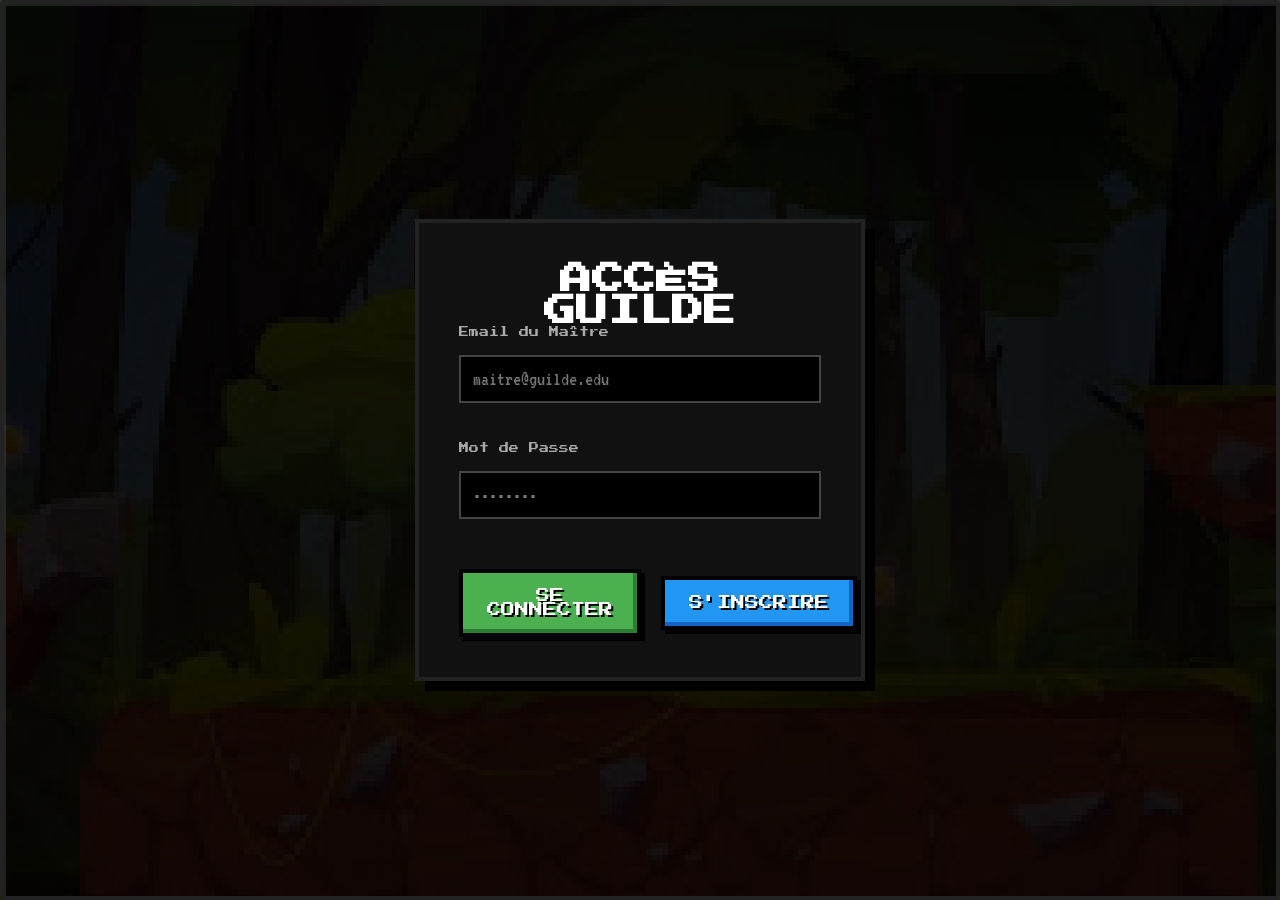
==== dashboard/index.html @ 585d3cc1 "premier commit" ====
<!DOCTYPE html>
<html lang="fr">
<head>
  <meta charset="UTF-8">
  <title>Genius Jump EDU — Guilde du Maître</title>
  <meta name="viewport" content="width=device-width, initial-scale=1.0">
  <link href="https://fonts.googleapis.com/css2?family=Press+Start+2P&family=VT323&display=swap" rel="stylesheet">
  <link rel="stylesheet" href="style.css">
</head>
<body>
  
  <!-- Overlay d'Authentification (Gamifié) -->
  <div id="auth-overlay" class="pixel-panel">
    <div class="auth-box">
      <h1 class="menu-title">ACCÈS<br>GUILDE</h1>
      <div id="login-form" class="editor-form">
        <div class="input-group">
          <label>Email du Maître</label>
          <input type="email" id="auth-email" placeholder="maitre@guilde.edu" required>
        </div>
        <div class="input-group">
          <label>Mot de Passe</label>
          <input type="password" id="auth-password" placeholder="••••••••" required>
        </div>
        <div class="action-row">
          <button id="btn-login" class="arcade-btn">SE CONNECTER</button>
          <button id="btn-show-register" class="arcade-btn blue-btn">S'INSCRIRE</button>
        </div>
      </div>

      <div id="register-form" class="editor-form hidden">
        <div class="input-group">
          <label>Nom du Maître</label>
          <input type="text" id="reg-name" placeholder="Prof. Chen">
        </div>
        <div class="input-group">
          <label>Email</label>
          <input type="email" id="reg-email" placeholder="chen@guilde.edu">
        </div>
        <div class="input-group">
          <label>Mot de Passe</label>
          <input type="password" id="reg-password" placeholder="••••••••">
        </div>
        <div class="action-row">
          <button id="btn-register" class="arcade-btn">CRÉER LE COMPTE</button>
          <button id="btn-show-login" class="arcade-btn grey-btn">RETOUR</button>
        </div>
      </div>
      <div id="auth-feedback" class="feedback-msg"></div>
    </div>
  </div>

  <div id="game-app" class="hidden">
    <!-- Navbar / Guild Banner -->
    <header class="guild-banner">
      <div class="banner-left">
        <img src="../boss1.png" alt="Guild Master" class="avatar-boss">
        <div class="title-container">
          <h1 id="teacher-name">LA GUILDE</h1>
          <span class="subtitle">Maître du Jeu</span>
        </div>
      </div>
      <div class="banner-right">
        <div class="class-selector">
          <label>Classe active :</label>
          <select id="class-select" class="menu-input">
            <option value="">Chargement...</option>
          </select>
          <button id="btn-new-class" class="arcade-btn blue-btn mini-btn">+</button>
        </div>
        <div class="class-scroll">
          <span class="scroll-label">Code d'accès:</span>
          <strong id="nav-class-code" class="scroll-value">-</strong>
        </div>
        <button id="btn-logout" class="arcade-btn grey-btn mini-btn">🚪</button>
      </div>
    </header>

    <main class="quest-board">
      
      <!-- 1. Stats globales -->
      <section class="pixel-panel stats-panel">
        <div style="display:flex; justify-content:space-between; align-items:center; margin-bottom: 24px;">
          <h2 class="panel-title" style="margin:0; border:0;">🏆 Trésor de la Guilde</h2>
          <button id="btn-export" class="arcade-btn mini-btn grey-btn">RAPPORT 📥</button>
        </div>
        <div class="stats-row" id="overview-stats">
          <div class="stat-box">
            <img src="../player.png" alt="Héros" class="stat-icon">
            <div class="stat-value" id="stat-active">0</div>
            <div class="stat-label">Héros Actifs</div>
          </div>
          <div class="stat-box">
            <img src="../coin.png" alt="Pièce" class="stat-icon">
            <div class="stat-value" id="stat-avg">0%</div>
            <div class="stat-label">Victoires</div>
          </div>
          <div class="stat-box">
            <img src="../boss3.png" alt="Boss" class="stat-icon">
            <div class="stat-value" id="stat-sessions">0</div>
            <div class="stat-label">Quêtes Réussies</div>
          </div>
        </div>
      </section>

      <div class="split-layout">
        <!-- 3. Liste des élèves -->
        <section class="pixel-panel students-panel">
          <h2 class="panel-title">📜 Registre des Héros</h2>
          <div class="table-wrapper">
            <table class="rpg-table" id="students-table">
              <thead>
                <tr>
                  <th>Héros</th>
                  <th>Magot (XP)</th>
                  <th>Niveau</th>
                  <th>Précision</th>
                </tr>
              </thead>
              <tbody>
                <!-- Rempli par JS -->
              </tbody>
            </table>
          </div>
        </section>

        <!-- 2. Heatmap des questions -->
        <section class="pixel-panel heatmap-panel">
          <h2 class="panel-title">⚔️ Rapport de Bataille</h2>
          <div class="table-wrapper">
            <table class="rpg-table" id="heatmap-table">
              <thead>
                <tr>
                  <th>Épreuve (Question)</th>
                  <th>Difficulté</th>
                  <th>Taux de Survie</th>
                </tr>
              </thead>
              <tbody>
                <!-- Rempli par JS -->
              </tbody>
            </table>
          </div>
        </section>
      </div>

      <!-- 4. Le Grimoire (Éditeur Dynamique) -->
      <section class="pixel-panel editor-panel">
        <h2 class="panel-title">🪄 Le Grimoire des Épreuves</h2>
        
        <div class="grimoire-tabs">
          <button id="tab-add" class="arcade-btn mini-btn active">FORGER UN SORT</button>
          <button id="tab-list" class="arcade-btn mini-btn blue-btn">BIBLIOTHÈQUE (<span id="q-count">0</span>)</button>
          <button id="tab-import" class="arcade-btn mini-btn grey-btn">IMPORTER CSV</button>
          <button id="tab-ai" class="arcade-btn mini-btn purple-btn">IA MAGIQUE ✨</button>
        </div>

        <!-- Section: IA Magique -->
        <div id="ai-section" class="hidden" style="background: rgba(40,0,80,0.3); padding: 20px; border: 2px solid #a569bd; margin-bottom: 20px;">
          <h3 style="font-size: 14px; margin-bottom: 10px; color: #a569bd;">✨ Alchimie Algorithmique</h3>
          <p style="font-size: 10px; color: #ccc; margin-bottom: 15px;">Collez votre cours ou support, l'IA forgera les épreuves pour vous.</p>
          
          <div class="input-group">
            <label>Support de Cours (Fichier PDF, TXT ou Texte)</label>
            <input type="file" id="ai-file" accept=".pdf,.txt" class="menu-input" style="margin-bottom:10px;">
            <textarea id="ai-context" rows="3" placeholder="...ou collez le texte ici directement"></textarea>
          </div>

          <div class="form-row">
            <div class="input-group">
              <label>Nombre de Questions</label>
              <input type="number" id="ai-num" value="5" min="1" max="10">
            </div>
            <div class="input-group">
              <label>Niveau Bloom Max</label>
              <select id="ai-bloom">
                <option value="knowledge">LVL 1 - Mémorisation</option>
                <option value="comprehension">LVL 2 - Compréhension</option>
                <option value="application">LVL 3 - Application</option>
              </select>
            </div>
          </div>

          <div class="input-group">
            <label>Types de Sortilèges</label>
            <div style="display:flex; gap:15px; font-size:12px; margin-top:5px;">
              <label style="color:#fff;"><input type="checkbox" checked disabled> QCM</label>
              <label style="color:#fff;"><input type="checkbox" id="type-vf"> Vrai/Faux</label>
              <label style="color:#fff;"><input type="checkbox" id="type-open"> Question Ouverte</label>
            </div>
          </div>

          <button id="btn-ai-generate" class="arcade-btn purple-btn" style="width:100%; margin-top:15px;">LANCER L'ALCHIMIE ✨</button>
          <div id="ai-feedback" class="feedback-msg"></div>
        </div>

        <!-- Section: Import CSV -->
        <div id="import-section" class="hidden" style="background: rgba(0,0,0,0.4); padding: 20px; border: 2px dashed #666; margin-bottom: 20px;">
          <h3 style="font-size: 14px; margin-bottom: 10px;">📥 Importer des Parchemins (CSV)</h3>
          <p style="font-size: 10px; color: #aaa; margin-bottom: 15px;">Format: question, réponse_a, réponse_b, réponse_c, réponse_d, correct (A/B/C/D), explication</p>
          <input type="file" id="csv-file" accept=".csv" class="menu-input">
          <button id="btn-do-import" class="arcade-btn mini-btn" style="margin-top: 10px;">LANCER L'IMPORT</button>
          <div id="import-feedback" class="feedback-msg"></div>
        </div>

        <!-- Section: Ajout de Chapitre (Remplace prompt) -->
        <div id="new-world-section" class="form-row hidden" style="background: rgba(0,0,0,0.4); padding: 15px; margin: 15px 0; border: 2px solid #4a235a;">
          <div class="input-group">
            <label>Nom du Chapitre</label>
            <input type="text" id="new-world-name" placeholder="Ex: Contrôle Maths">
          </div>
          <div class="input-group">
            <label>Sujet Spécifique</label>
            <input type="text" id="new-world-topic" placeholder="Ex: Géométrie">
          </div>
          <div class="input-group" style="flex:0.5; align-self: flex-end;">
            <button id="btn-save-world" class="arcade-btn mini-btn">CRÉER</button>
          </div>
        </div>

        <!-- Section: Formulaire de Question -->
        <div id="add-q-container">
          <div class="form-row" style="margin-bottom: 20px;">
            <div class="input-group">
              <label>Chapitre Actif (Sélectionner une quête)</label>
              <select id="q-world" class="menu-input">
                <option value="">Chargement...</option>
              </select>
            </div>
            <div class="input-group" style="flex:0.3; align-self: flex-end;">
              <button id="btn-show-new-world" class="arcade-btn blue-btn mini-btn" title="Nouveau Chapitre">+</button>
            </div>
          </div>

          <form id="add-question-form" class="editor-form">
            <div class="form-row">
              <div class="input-group">
              <label>Type de Sortilège</label>
              <select id="q-type">
                <option value="qcm">QCM (4 choix)</option>
                <option value="vf">Vrai / Faux</option>
              </select>
            </div>
            <div class="input-group">
              <label>Domaine (Sujet)</label>
              <input type="text" id="q-subject" placeholder="ex: Mathématiques">
            </div>
              <div class="input-group">
                <label>Sortilège (Thème)</label>
                <input type="text" id="q-topic" placeholder="Ex: Fractions" required>
              </div>
            </div>
            
            <div class="form-row">
              <div class="input-group">
                <label>Niveau de Pouvoir (Bloom)</label>
                <select id="q-bloom" required>
                  <option value="knowledge">LVL 1 - Mémorisation</option>
                  <option value="comprehension">LVL 2 - Compréhension</option>
                  <option value="application">LVL 3 - Application</option>
                  <option value="analysis">LVL 4 - Analyse</option>
                </select>
              </div>
              <div class="input-group">
                <label>Récompense (XP)</label>
                <input type="number" id="q-xp" value="50" required>
              </div>
            </div>
            
            <div class="input-group">
              <label>L'Énigme du Boss</label>
              <textarea id="q-text" placeholder="Posez l'énigme ici..." rows="2" required></textarea>
            </div>
            
            <div class="answers-grid">
              <input type="text" id="q-ans-a" placeholder="A:" required class="ans-a">
              <input type="text" id="q-ans-b" placeholder="B:" required class="ans-b">
              <input type="text" id="q-ans-c" placeholder="C:" required class="ans-c">
              <input type="text" id="q-ans-d" placeholder="D:" required class="ans-d">
            </div>
            
            <div class="form-row bottom-row">
              <div class="input-group">
                <label>La Vérité</label>
                <select id="q-correct" required>
                  <option value="" disabled selected>Choix...</option>
                  <option value="A">Porte A</option>
                  <option value="B">Porte B</option>
                  <option value="C">Porte C</option>
                  <option value="D">Porte D</option>
                </select>
              </div>
              <div class="input-group flex-2">
                <label>Révélation (Si échec)</label>
                <textarea id="q-exp" placeholder="Explication secrète..." rows="1"></textarea>
              </div>
            </div>
            
            <div class="action-row">
              <button type="submit" class="arcade-btn">FORGER L'ÉPREUVE</button>
              <div id="q-feedback" class="feedback-msg"></div>
            </div>
          </form>
        </div>

        <!-- Section: Liste des Questions (Bibliothèque) -->
        <div id="questions-list-container" class="hidden" style="margin-top:20px;">
          <div class="table-wrapper">
            <table class="rpg-table" id="all-questions-table">
              <thead>
                <tr>
                  <th>Énigme</th>
                  <th>Sujet</th>
                  <th>Bloom</th>
                  <th>Action</th>
                </tr>
              </thead>
              <tbody>
                <!-- Rempli par JS -->
              </tbody>
            </table>
          </div>
        </div>
      </section>

    </main>
  </div>

  <script src="app.js"></script>
</body>
</html>
---- dashboard/style.css ----
:root {
  --bg-game: url('../bg_menu.jpeg');
  --wood-bg: #8B5A2B;
  --wood-dark: #5C3A21;
  --text-main: #FFFFFF;
  --text-gold: #FFD700;
  --btn-green: #4CAF50;
  --btn-green-shadow: #2E7D32;
  --btn-red: #E53935;
  --btn-red-shadow: #B71C1C;
  --panel-border: #222222;
}

* {
  box-sizing: border-box;
  margin: 0;
  padding: 0;
  font-family: 'Press Start 2P', monospace; /* Pixel Art Font */
}

.hidden { display: none !important; }

/* --- AUTH OVERLAY --- */
#auth-overlay {
  position: fixed;
  top:0; left:0; right:0; bottom:0;
  background: rgba(0,0,0,0.9);
  z-index: 9999;
  display: flex;
  align-items: center;
  justify-content: center;
}
.auth-box {
  background: #111;
  border: 4px solid #222;
  box-shadow: 10px 10px 0 #000;
  padding: 40px;
  width: 450px;
  text-align: center;
}
.auth-box .input-group {
  margin-bottom: 20px;
  text-align: left;
}
.auth-box .input-group label {
  display: block;
  font-size: 10px;
  color: #aaa;
  margin-bottom: 8px;
}
.auth-box .input-group input {
  width: 100%;
  background: #000;
  border: 2px solid #444;
  color: #fff;
  padding: 12px;
  font-family: 'VT323', monospace;
  font-size: 20px;
}
.blue-btn { background: #2196F3 !important; box-shadow: inset -4px -4px 0px #1565C0, 4px 4px 0px #000 !important; }
.grey-btn { background: #607D8B !important; box-shadow: inset -4px -4px 0px #455A64, 4px 4px 0px #000 !important; }


body {
  background-image: var(--bg-game);
  background-size: cover;
  background-attachment: fixed;
  background-position: center;
  color: var(--text-main);
  min-height: 100vh;
  padding: 20px;
  image-rendering: pixelated; /* Crisp look */
}

/* App Container */
#game-app {
  max-width: 1200px;
  margin: 0 auto;
}

/* Guild Banner (Header) */
.guild-banner {
  display: flex;
  justify-content: space-between;
  align-items: center;
  background: var(--wood-bg);
  border: 4px solid var(--wood-dark);
  box-shadow: 
    inset -4px -4px 0px rgba(0,0,0,0.4),
    inset 4px 4px 0px rgba(255,255,255,0.2),
    0 8px 0px rgba(0,0,0,0.5);
  padding: 20px;
  margin-bottom: 40px;
  border-radius: 8px;
}

.class-selector {
  display: flex;
  align-items: center;
  gap: 10px;
  margin-right: 20px;
}
.class-selector label { font-size: 10px; color: #FFF; }
.class-selector select {
  font-family: 'VT323', monospace;
  font-size: 16px;
  padding: 5px;
  background: #000;
  color: #FFF;
  border: 2px solid #555;
}
.mini-btn {
  padding: 8px 12px !important;
  font-size: 12px !important;
}


.banner-left {
  display: flex;
  align-items: center;
  gap: 20px;
}

.avatar-boss {
  width: 64px;
  height: 64px;
  image-rendering: pixelated;
  filter: drop-shadow(0 4px 0px rgba(0,0,0,0.5));
}

.title-container h1 {
  font-size: 24px;
  color: var(--text-gold);
  text-shadow: 3px 3px 0 #000;
  margin-bottom: 8px;
}

.subtitle {
  font-size: 12px;
  color: #CCC;
}

.class-scroll {
  background: #FFF8DC;
  color: #000;
  padding: 15px;
  border: 3px solid #000;
  box-shadow: 4px 4px 0 rgba(0,0,0,0.5);
  display: flex;
  flex-direction: column;
  align-items: center;
  gap: 8px;
}

.scroll-label { font-size: 10px; }
.scroll-value { font-size: 16px; color: #B22222; }

/* Main Board Layout */
.quest-board {
  display: flex;
  flex-direction: column;
  gap: 30px;
}

.split-layout {
  display: grid;
  grid-template-columns: 1fr 1fr;
  gap: 30px;
}

/* Pixel Panels */
.pixel-panel {
  background: rgba(20, 20, 20, 0.9);
  border: 4px solid var(--panel-border);
  box-shadow: 
    inset 2px 2px 0px rgba(255,255,255,0.1),
    6px 6px 0px rgba(0,0,0,0.6);
  padding: 24px;
  border-radius: 4px;
}

.panel-title {
  font-size: 16px;
  color: var(--text-gold);
  text-shadow: 2px 2px 0 #000;
  margin-bottom: 24px;
  text-align: center;
  border-bottom: 2px dashed #555;
  padding-bottom: 15px;
}

/* Stats Row */
.stats-row {
  display: flex;
  justify-content: space-around;
  gap: 20px;
}

.stat-box {
  flex: 1;
  background: #2a2a2a;
  border: 3px solid #000;
  padding: 20px;
  text-align: center;
  position: relative;
}

.stat-icon {
  width: 48px;
  height: 48px;
  position: absolute;
  top: -24px;
  left: 50%;
  transform: translateX(-50%);
  image-rendering: pixelated;
  filter: drop-shadow(2px 2px 0 #000);
}

.stat-value {
  font-size: 24px;
  color: #FFF;
  margin-top: 15px;
  margin-bottom: 10px;
  text-shadow: 2px 2px 0 #000;
}

.stat-label {
  font-size: 10px;
  color: #AAA;
}

/* RPG Tables */
.table-wrapper {
  overflow-x: auto;
}

.rpg-table {
  width: 100%;
  border-collapse: collapse;
}

.rpg-table th {
  text-align: left;
  padding: 12px;
  font-size: 10px;
  color: var(--text-gold);
  border-bottom: 2px solid #555;
}

.rpg-table td {
  padding: 16px 12px;
  font-size: 12px;
  border-bottom: 2px dashed #333;
}

.rpg-table tbody tr:hover td {
  background: rgba(255,255,255,0.05);
}

/* Badges */
.badge {
  padding: 6px 10px;
  font-size: 10px;
  border: 2px solid #000;
  color: #fff;
  text-shadow: 1px 1px 0 #000;
}
.badge-success { background: var(--btn-green); }
.badge-warning { background: #D4AF37; }
.badge-danger  { background: var(--btn-red); }

/* The Grimoire (Editor) */
.editor-panel {
  background: #1a1525; /* Dark purple magic vibe */
  border-color: #4a235a;
}

.grimoire-tabs {
  display: flex;
  gap: 10px;
  margin-bottom: 25px;
  border-bottom: 2px solid #4a235a;
  padding-bottom: 10px;
}

.grimoire-tabs .active {
  background: #FFF !important;
  color: #000 !important;
  box-shadow: inset -4px -4px 0px #AAA, 4px 4px 0px #000 !important;
}


.editor-form {
  display: flex;
  flex-direction: column;
  gap: 20px;
}

.form-row {
  display: flex;
  gap: 20px;
}

.input-group {
  flex: 1;
  display: flex;
  flex-direction: column;
  gap: 10px;
}
.flex-2 { flex: 2; }

label {
  font-size: 10px;
  color: #c39bd3;
}

input, select, textarea {
  background: #000;
  border: 2px solid #6c3483;
  color: #fff;
  padding: 12px;
  font-family: 'VT323', monospace; /* Easier to read for inputs */
  font-size: 20px;
  outline: none;
}

input:focus, select:focus, textarea:focus {
  border-color: #a569bd;
  background: #110e18;
}

.answers-grid {
  display: grid;
  grid-template-columns: 1fr 1fr;
  gap: 15px;
  background: rgba(0,0,0,0.3);
  padding: 15px;
  border: 2px dashed #6c3483;
}

.ans-a { border-left: 4px solid #e74c3c; }
.ans-b { border-left: 4px solid #2ecc71; }
.ans-c { border-left: 4px solid #3498db; }
.ans-d { border-left: 4px solid #f1c40f; }

.action-row {
  display: flex;
  align-items: center;
  gap: 20px;
  margin-top: 10px;
}

.arcade-btn {
  background: var(--btn-green);
  color: white;
  border: 4px solid #000;
  box-shadow: inset -4px -4px 0px var(--btn-green-shadow), 4px 4px 0px #000;
  padding: 16px 24px;
  font-size: 14px;
  cursor: pointer;
  text-shadow: 2px 2px 0 #000;
}

.arcade-btn:active {
  box-shadow: inset 4px 4px 0px var(--btn-green-shadow), 0px 0px 0px #000;
  transform: translate(4px, 4px);
}

.feedback-msg { font-size: 12px; }
.feedback-success { color: #2ecc71; }
.feedback-error { color: #e74c3c; }

@media(max-width: 900px) {
  .split-layout, .form-row { grid-template-columns: 1fr; flex-direction: column; }
  .stats-row { flex-direction: column; gap: 40px; margin-top: 20px;}
}
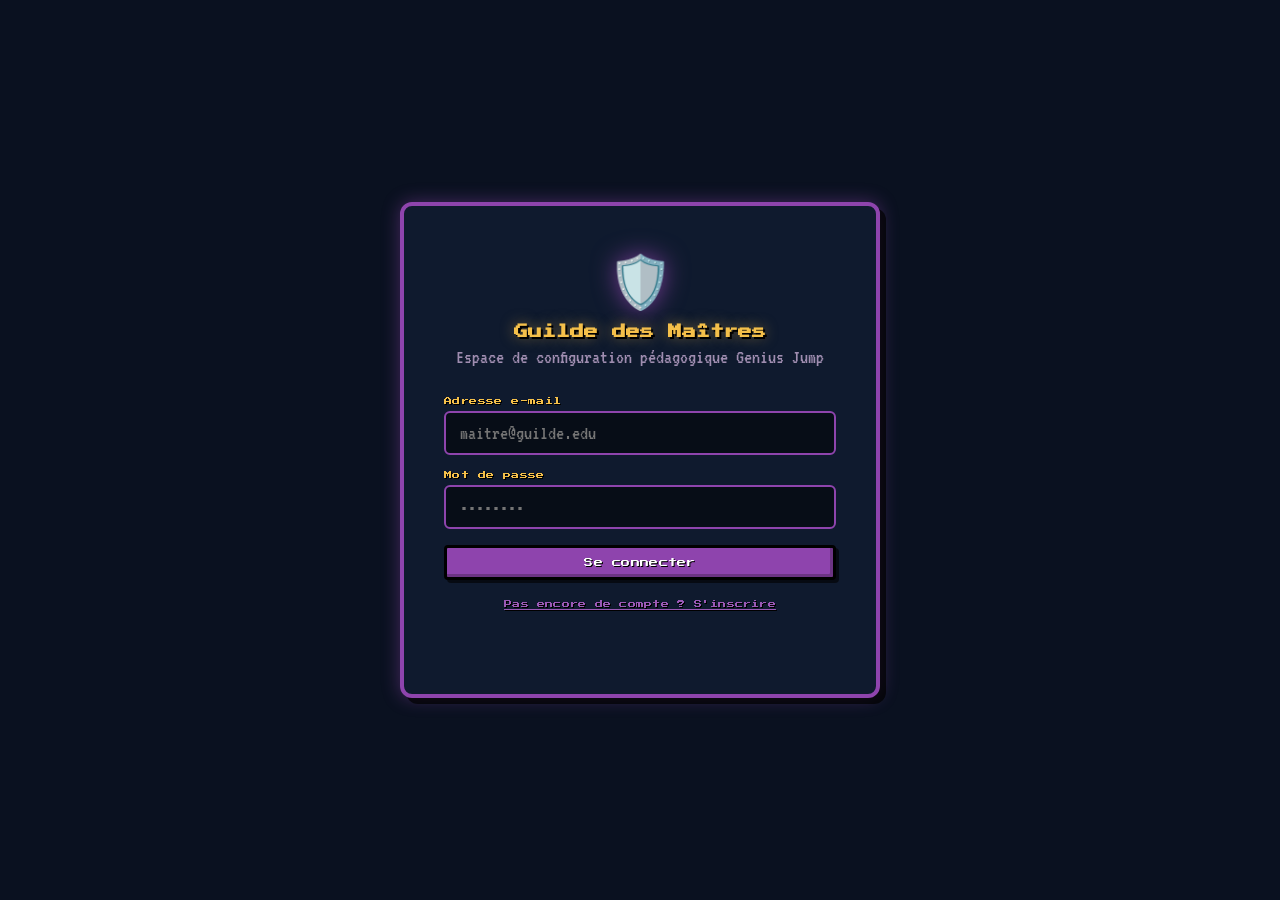
==== commit 2a5e26d8: "mise a jour section enseignant" ====
--- a/dashboard/index.html
+++ b/dashboard/index.html
@@ -2,324 +2,608 @@
 <html lang="fr">
 <head>
   <meta charset="UTF-8">
-  <title>Genius Jump EDU — Guilde du Maître</title>
+  <title>Genius Jump EDU — Espace Enseignant</title>
   <meta name="viewport" content="width=device-width, initial-scale=1.0">
-  <link href="https://fonts.googleapis.com/css2?family=Press+Start+2P&family=VT323&display=swap" rel="stylesheet">
+  <!-- Modern clean typography -->
+  <link rel="preconnect" href="https://fonts.googleapis.com">
+  <link rel="preconnect" href="https://fonts.gstatic.com" crossorigin>
+  <link href="https://fonts.googleapis.com/css2?family=Outfit:wght@300;400;500;600;700;800&family=Plus+Jakarta+Sans:wght@300;400;500;600;700;800&display=swap" rel="stylesheet">
   <link rel="stylesheet" href="style.css">
 </head>
 <body>
-  
-  <!-- Overlay d'Authentification (Gamifié) -->
-  <div id="auth-overlay" class="pixel-panel">
-    <div class="auth-box">
-      <h1 class="menu-title">ACCÈS<br>GUILDE</h1>
-      <div id="login-form" class="editor-form">
-        <div class="input-group">
-          <label>Email du Maître</label>
-          <input type="email" id="auth-email" placeholder="maitre@guilde.edu" required>
-        </div>
-        <div class="input-group">
-          <label>Mot de Passe</label>
-          <input type="password" id="auth-password" placeholder="••••••••" required>
-        </div>
-        <div class="action-row">
-          <button id="btn-login" class="arcade-btn">SE CONNECTER</button>
-          <button id="btn-show-register" class="arcade-btn blue-btn">S'INSCRIRE</button>
-        </div>
+
+  <!-- Connexion Overlay -->
+  <div id="auth-overlay" class="auth-overlay">
+    <div class="auth-card">
+      <div class="auth-header">
+        <div class="auth-logo">🛡️</div>
+        <h2>Guilde des Maîtres</h2>
+        <p>Espace de configuration pédagogique Genius Jump</p>
       </div>
 
-      <div id="register-form" class="editor-form hidden">
-        <div class="input-group">
-          <label>Nom du Maître</label>
-          <input type="text" id="reg-name" placeholder="Prof. Chen">
-        </div>
-        <div class="input-group">
-          <label>Email</label>
-          <input type="email" id="reg-email" placeholder="chen@guilde.edu">
-        </div>
-        <div class="input-group">
-          <label>Mot de Passe</label>
-          <input type="password" id="reg-password" placeholder="••••••••">
-        </div>
-        <div class="action-row">
-          <button id="btn-register" class="arcade-btn">CRÉER LE COMPTE</button>
-          <button id="btn-show-login" class="arcade-btn grey-btn">RETOUR</button>
+      <!-- Login Form -->
+      <div id="login-form" class="auth-form-container">
+        <div class="form-group">
+          <label for="auth-email">Adresse e-mail</label>
+          <input type="email" id="auth-email" placeholder="maitre@guilde.edu" required autocomplete="email">
+        </div>
+        <div class="form-group">
+          <label for="auth-password">Mot de passe</label>
+          <input type="password" id="auth-password" placeholder="••••••••" required autocomplete="current-password">
+        </div>
+        <div class="auth-actions">
+          <button id="btn-login" class="btn btn-primary btn-block">Se connecter</button>
+          <button id="btn-show-register" class="btn btn-link btn-block">Pas encore de compte ? S'inscrire</button>
         </div>
       </div>
-      <div id="auth-feedback" class="feedback-msg"></div>
+
+      <!-- Register Form -->
+      <div id="register-form" class="auth-form-container hidden">
+        <div class="form-group">
+          <label for="reg-name">Nom complet</label>
+          <input type="text" id="reg-name" placeholder="Prof. Alexandre" required autocomplete="name">
+        </div>
+        <div class="form-group">
+          <label for="reg-email">Adresse e-mail</label>
+          <input type="email" id="reg-email" placeholder="alexandre@guilde.edu" required autocomplete="email">
+        </div>
+        <div class="form-group">
+          <label for="reg-password">Mot de passe</label>
+          <input type="password" id="reg-password" placeholder="••••••••" required autocomplete="new-password">
+        </div>
+        <div class="auth-actions">
+          <button id="btn-register" class="btn btn-success btn-block">Créer un compte</button>
+          <button id="btn-show-login" class="btn btn-link btn-block">Déjà inscrit ? Connexion</button>
+        </div>
+      </div>
+
+      <div id="auth-feedback" class="auth-feedback"></div>
     </div>
   </div>
 
-  <div id="game-app" class="hidden">
-    <!-- Navbar / Guild Banner -->
-    <header class="guild-banner">
-      <div class="banner-left">
-        <img src="../boss1.png" alt="Guild Master" class="avatar-boss">
-        <div class="title-container">
-          <h1 id="teacher-name">LA GUILDE</h1>
-          <span class="subtitle">Maître du Jeu</span>
+  <!-- Main Application Layout -->
+  <div id="game-app" class="dashboard-container hidden">
+    
+    <!-- Sidebar gauche (Style Moodle / CodeCombat) -->
+    <aside class="sidebar">
+      <div class="sidebar-brand">
+        <span class="brand-icon">🎮</span>
+        <div class="brand-details">
+          <h3>Genius Jump</h3>
+          <span>Portail Enseignant</span>
         </div>
       </div>
-      <div class="banner-right">
-        <div class="class-selector">
-          <label>Classe active :</label>
-          <select id="class-select" class="menu-input">
-            <option value="">Chargement...</option>
-          </select>
-          <button id="btn-new-class" class="arcade-btn blue-btn mini-btn">+</button>
-        </div>
-        <div class="class-scroll">
-          <span class="scroll-label">Code d'accès:</span>
-          <strong id="nav-class-code" class="scroll-value">-</strong>
-        </div>
-        <button id="btn-logout" class="arcade-btn grey-btn mini-btn">🚪</button>
+
+      <nav class="sidebar-menu">
+        <a href="#" class="menu-item active" data-tab="dashboard">
+          <span class="menu-icon">📊</span>
+          <span>Tableau de Bord</span>
+        </a>
+        <a href="#" class="menu-item" data-tab="classes">
+          <span class="menu-icon">🏫</span>
+          <span>Classes & Clés</span>
+        </a>
+        <a href="#" class="menu-item" data-tab="evaluations">
+          <span class="menu-icon">🎯</span>
+          <span>Évaluations & Leçons</span>
+        </a>
+        <a href="#" class="menu-item" data-tab="questions">
+          <span class="menu-icon">📚</span>
+          <span>Banque de Questions</span>
+        </a>
+        <a href="#" class="menu-item" data-tab="results">
+          <span class="menu-icon">📜</span>
+          <span>Registre des Héros</span>
+        </a>
+      </nav>
+
+      <div class="sidebar-user">
+        <img src="../boss1.png" alt="Avatar Enseignant" class="user-avatar">
+        <div class="user-info">
+          <strong id="teacher-name">Professeur</strong>
+          <span>Maître du Jeu</span>
+        </div>
+        <button id="btn-logout" class="btn-logout" title="Déconnexion">🚪</button>
       </div>
-    </header>
-
-    <main class="quest-board">
+    </aside>
+
+    <!-- Main Content Area -->
+    <main class="content-area">
       
-      <!-- 1. Stats globales -->
-      <section class="pixel-panel stats-panel">
-        <div style="display:flex; justify-content:space-between; align-items:center; margin-bottom: 24px;">
-          <h2 class="panel-title" style="margin:0; border:0;">🏆 Trésor de la Guilde</h2>
-          <button id="btn-export" class="arcade-btn mini-btn grey-btn">RAPPORT 📥</button>
-        </div>
-        <div class="stats-row" id="overview-stats">
-          <div class="stat-box">
-            <img src="../player.png" alt="Héros" class="stat-icon">
-            <div class="stat-value" id="stat-active">0</div>
-            <div class="stat-label">Héros Actifs</div>
-          </div>
-          <div class="stat-box">
-            <img src="../coin.png" alt="Pièce" class="stat-icon">
-            <div class="stat-value" id="stat-avg">0%</div>
-            <div class="stat-label">Victoires</div>
-          </div>
-          <div class="stat-box">
-            <img src="../boss3.png" alt="Boss" class="stat-icon">
-            <div class="stat-value" id="stat-sessions">0</div>
-            <div class="stat-label">Quêtes Réussies</div>
+      <!-- Top Header Navigation -->
+      <header class="content-header">
+        <div class="header-left">
+          <h2 id="current-tab-title">Tableau de Bord</h2>
+          <p id="current-tab-desc">Statistiques globales et activité récente de vos élèves.</p>
+        </div>
+        <div class="header-right">
+          <div class="class-picker-wrapper">
+            <label for="class-select">Classe Active :</label>
+            <select id="class-select" class="form-select">
+              <option value="">Chargement...</option>
+            </select>
+          </div>
+          <div class="class-code-badge">
+            <span>Clé d'accès élève :</span>
+            <strong id="nav-class-code">-</strong>
+          </div>
+        </div>
+      </header>
+
+      <!-- Panel: Tableau de Bord -->
+      <section id="panel-dashboard" class="tab-panel">
+        <div class="stats-grid">
+          <div class="stat-card">
+            <div class="stat-icon bg-blue">👥</div>
+            <div class="stat-details">
+              <h4 id="stat-active">0</h4>
+              <p>Héros Actifs</p>
+            </div>
+          </div>
+          <div class="stat-card">
+            <div class="stat-icon bg-green">🏆</div>
+            <div class="stat-details">
+              <h4 id="stat-avg">0%</h4>
+              <p>Taux de Survie Moyen</p>
+            </div>
+          </div>
+          <div class="stat-card">
+            <div class="stat-icon bg-purple">⚡</div>
+            <div class="stat-details">
+              <h4 id="stat-sessions">0</h4>
+              <p>Quêtes Réalisées</p>
+            </div>
+          </div>
+        </div>
+
+        <div class="dashboard-row">
+          <!-- Leaderboard -->
+          <div class="card flex-1">
+            <div class="card-header">
+              <h3>📜 Registre d'Honneur (XP des Héros)</h3>
+            </div>
+            <div class="card-body scrollable">
+              <table class="data-table">
+                <thead>
+                  <tr>
+                    <th>Héros</th>
+                    <th>Niveau</th>
+                    <th>XP Gagnés</th>
+                    <th>Statut</th>
+                  </tr>
+                </thead>
+                <tbody id="dashboard-students-body">
+                  <tr><td colspan="4" class="text-center">Aucun élève connecté.</td></tr>
+                </tbody>
+              </table>
+            </div>
+          </div>
+
+          <!-- Heatmap -->
+          <div class="card flex-1">
+            <div class="card-header">
+              <h3>⚔️ Rapport de Bataille (Questions Difficiles)</h3>
+            </div>
+            <div class="card-body scrollable">
+              <table class="data-table">
+                <thead>
+                  <tr>
+                    <th>Épreuve (Question)</th>
+                    <th>Difficulté</th>
+                    <th>Taux de Réussite</th>
+                  </tr>
+                </thead>
+                <tbody id="dashboard-heatmap-body">
+                  <tr><td colspan="3" class="text-center">Aucune épreuve tentée.</td></tr>
+                </tbody>
+              </table>
+            </div>
           </div>
         </div>
       </section>
 
-      <div class="split-layout">
-        <!-- 3. Liste des élèves -->
-        <section class="pixel-panel students-panel">
-          <h2 class="panel-title">📜 Registre des Héros</h2>
-          <div class="table-wrapper">
-            <table class="rpg-table" id="students-table">
+      <!-- Panel: Classes & Clés -->
+      <section id="panel-classes" class="tab-panel hidden">
+        <div class="toolbar">
+          <button id="btn-create-class-modal" class="btn btn-primary">➕ Créer une Nouvelle Classe</button>
+        </div>
+
+        <div class="card">
+          <div class="card-header">
+            <h3>🏫 Vos Classes Actives</h3>
+          </div>
+          <div class="card-body">
+            <table class="data-table">
               <thead>
                 <tr>
-                  <th>Héros</th>
-                  <th>Magot (XP)</th>
+                  <th>Nom de la Classe</th>
+                  <th>Matière</th>
                   <th>Niveau</th>
-                  <th>Précision</th>
+                  <th>Clé d'Accès Élève (Code)</th>
+                  <th>Actions</th>
                 </tr>
               </thead>
-              <tbody>
+              <tbody id="classes-list-body">
+                <!-- Chargé dynamiquement -->
+              </tbody>
+            </table>
+          </div>
+        </div>
+
+        <!-- Class Modal -->
+        <div id="class-modal" class="modal hidden">
+          <div class="modal-content">
+            <h2 id="class-modal-title">Créer une Classe</h2>
+            <form id="class-form">
+              <input type="hidden" id="modal-class-id">
+              <div class="form-group">
+                <label for="class-name-input">Nom de la classe (ex: CM2-A)</label>
+                <input type="text" id="class-name-input" placeholder="CM2-A" required>
+              </div>
+              <div class="form-group">
+                <label for="class-subject-input">Matière Principale</label>
+                <input type="text" id="class-subject-input" placeholder="Mathématiques" value="Mathématiques">
+              </div>
+              <div class="form-group">
+                <label for="class-grade-input">Niveau Scolaire</label>
+                <input type="text" id="class-grade-input" placeholder="CM2" value="CM2">
+              </div>
+              <div class="form-group">
+                <label for="class-code-input">Clé d'accès élève personnalisée (Optionnel - 8 caractères max)</label>
+                <input type="text" id="class-code-input" placeholder="Laisser vide pour auto-générer" maxlength="8">
+                <span class="input-help">La clé d'accès permettra aux élèves de s'inscrire ou de se connecter.</span>
+              </div>
+              <div class="modal-buttons">
+                <button type="button" id="btn-close-class-modal" class="btn btn-secondary">Annuler</button>
+                <button type="submit" class="btn btn-success">Enregistrer</button>
+              </div>
+            </form>
+          </div>
+        </div>
+      </section>
+
+      <!-- Panel: Évaluations & Leçons -->
+      <section id="panel-evaluations" class="tab-panel hidden">
+        <div class="alert-info">
+          <strong>Mode Leçon vs Mode Évaluation :</strong> Les chapitres configurés comme <strong>Évaluation</strong> imposent un temps limité aux élèves, n'autorisent qu'un seul essai par question et sont punitifs en vies. Les <strong>Leçons</strong> guident l'élève avec des explications. (Remarque : Le mode complet d'évaluation est implémenté, les leçons seront finalisées ultérieurement).
+        </div>
+
+        <div class="toolbar">
+          <button id="btn-create-world-modal" class="btn btn-primary">➕ Créer une Évaluation / Leçon</button>
+        </div>
+
+        <div class="card">
+          <div class="card-header">
+            <h3>🎯 Chapitres et Évaluations de la Classe</h3>
+          </div>
+          <div class="card-body">
+            <table class="data-table">
+              <thead>
+                <tr>
+                  <th>Nom du Chapitre</th>
+                  <th>Thème / Sujet Spécifique</th>
+                  <th>Mode de Jeu</th>
+                  <th>Index de Monde</th>
+                  <th>Actions</th>
+                </tr>
+              </thead>
+              <tbody id="worlds-list-body">
+                <!-- Chargé dynamiquement -->
+              </tbody>
+            </table>
+          </div>
+        </div>
+
+        <!-- World Modal -->
+        <div id="world-modal" class="modal hidden">
+          <div class="modal-content">
+            <h2 id="world-modal-title">Créer un Chapitre</h2>
+            <form id="world-form">
+              <input type="hidden" id="modal-world-id">
+              <div class="form-group">
+                <label for="world-name-input">Nom du Chapitre (ex: Contrôle de Fin de Trimestre)</label>
+                <input type="text" id="world-name-input" placeholder="Contrôle Géométrie" required>
+              </div>
+              <div class="form-group">
+                <label for="world-topic-input">Thème Spécifique (ex: Polygones)</label>
+                <input type="text" id="world-topic-input" placeholder="Fractions" required>
+              </div>
+              <div class="form-group">
+                <label for="world-subject-input">Matière</label>
+                <input type="text" id="world-subject-input" value="Mathématiques">
+              </div>
+              <div class="form-group">
+                <label for="world-mode-input">Mode de Jeu Associé</label>
+                <select id="world-mode-input" class="form-select">
+                  <option value="eval" selected>🔥 Évaluation (Temps limité, 1 essai)</option>
+                  <option value="lesson">📘 Leçon (Apprentissage guidé - Prochainement)</option>
+                </select>
+              </div>
+              <div class="modal-buttons">
+                <button type="button" id="btn-close-world-modal" class="btn btn-secondary">Annuler</button>
+                <button type="submit" class="btn btn-success">Créer le chapitre</button>
+              </div>
+            </form>
+          </div>
+        </div>
+      </section>
+
+      <!-- Panel: Banque de Questions -->
+      <section id="panel-questions" class="tab-panel hidden">
+        <div class="questions-layout">
+          <!-- Colonne gauche: Sélections et Ajout -->
+          <div class="col-form">
+            <div class="card">
+              <div class="card-header">
+                <h3>🪄 Forger une Question d'Évaluation</h3>
+              </div>
+              <div class="card-body">
+                
+                <form id="question-form">
+                  <input type="hidden" id="modal-question-id">
+                  
+                  <div class="form-group">
+                    <label for="q-world">Chapitre / Évaluation d'affectation</label>
+                    <select id="q-world" class="form-select" required>
+                      <!-- Chargé dynamiquement -->
+                    </select>
+                  </div>
+
+                  <div class="form-row">
+                    <div class="form-group flex-1">
+                      <label for="q-type">Type de question (sans exception)</label>
+                      <select id="q-type" class="form-select" required>
+                        <option value="qcm" selected>QCM (Choix multiples)</option>
+                        <option value="tf">Vrai ou Faux</option>
+                        <option value="short_answer">Réponse courte</option>
+                        <option value="dragdrop_text">Glisser-déposer sur texte</option>
+                        <option value="dragdrop_image">Glisser-déposer sur image</option>
+                        <option value="matching">Appariement (Associer deux listes)</option>
+                        <option value="missing_words">Réponses manquantes (Dropdowns)</option>
+                      </select>
+                    </div>
+                  </div>
+
+                  <div class="form-row">
+                    <div class="form-group flex-1">
+                      <label for="q-subject">Matière</label>
+                      <input type="text" id="q-subject" value="Mathématiques" required>
+                    </div>
+                    <div class="form-group flex-1">
+                      <label for="q-topic">Thème (Sous-sujet)</label>
+                      <input type="text" id="q-topic" placeholder="ex: Addition" required>
+                    </div>
+                  </div>
+
+                  <div class="form-row">
+                    <div class="form-group flex-1">
+                      <label for="q-bloom">Niveau cognitif (Bloom)</label>
+                      <select id="q-bloom" class="form-select">
+                        <option value="knowledge">LVL 1 - Mémorisation</option>
+                        <option value="comprehension">LVL 2 - Compréhension</option>
+                        <option value="application">LVL 3 - Application</option>
+                        <option value="analysis">LVL 4 - Analyse</option>
+                      </select>
+                    </div>
+                    <div class="form-group flex-1">
+                      <label for="q-xp">Récompense (XP)</label>
+                      <input type="number" id="q-xp" value="50" min="10" max="500">
+                    </div>
+                    <div class="form-group flex-1">
+                      <label for="q-timer">Temps Limite (sec)</label>
+                      <input type="number" id="q-timer" value="15" min="5" max="300">
+                    </div>
+                  </div>
+
+                  <div class="form-group">
+                    <label for="q-text">L'Énoncé de la question</label>
+                    <textarea id="q-text" rows="3" placeholder="Écrivez votre question ici..." required></textarea>
+                    <div id="q-text-help" class="input-help hidden"></div>
+                  </div>
+
+                  <!-- Type-specific Configuration Fields (Containers updated in JS) -->
+                  <div id="type-specific-container" class="type-container">
+                    
+                    <!-- QCM Fields -->
+                    <div id="fields-qcm" class="q-type-fields">
+                      <div class="answers-grid">
+                        <div class="form-group">
+                          <label for="q-ans-a">Option A</label>
+                          <input type="text" id="q-ans-a" class="border-red" placeholder="Première réponse">
+                        </div>
+                        <div class="form-group">
+                          <label for="q-ans-b">Option B</label>
+                          <input type="text" id="q-ans-b" class="border-green" placeholder="Deuxième réponse">
+                        </div>
+                        <div class="form-group">
+                          <label for="q-ans-c">Option C</label>
+                          <input type="text" id="q-ans-c" class="border-blue" placeholder="Troisième réponse">
+                        </div>
+                        <div class="form-group">
+                          <label for="q-ans-d">Option D</label>
+                          <input type="text" id="q-ans-d" class="border-yellow" placeholder="Quatrième réponse">
+                        </div>
+                      </div>
+                      <div class="form-group">
+                        <label for="q-correct-qcm">Bonne réponse</label>
+                        <select id="q-correct-qcm" class="form-select">
+                          <option value="A">Porte A</option>
+                          <option value="B">Porte B</option>
+                          <option value="C">Porte C</option>
+                          <option value="D">Porte D</option>
+                        </select>
+                      </div>
+                    </div>
+
+                    <!-- Vrai/Faux Fields -->
+                    <div id="fields-tf" class="q-type-fields hidden">
+                      <div class="form-group">
+                        <label for="q-correct-tf">Réponse Correcte</label>
+                        <select id="q-correct-tf" class="form-select">
+                          <option value="VRAI">VRAI</option>
+                          <option value="FAUX">FAUX</option>
+                        </select>
+                      </div>
+                    </div>
+
+                    <!-- Réponse Courte Fields -->
+                    <div id="fields-short_answer" class="q-type-fields hidden">
+                      <div class="form-group">
+                        <label for="q-correct-short">Réponse attendue (exacte ou mots clés)</label>
+                        <input type="text" id="q-correct-short" placeholder="Entrez la réponse textuelle correcte">
+                        <span class="input-help">L'élève devra saisir exactement cette réponse (non sensible à la casse).</span>
+                      </div>
+                    </div>
+
+                    <!-- Glisser-Déposer sur Texte Fields -->
+                    <div id="fields-dragdrop_text" class="q-type-fields hidden">
+                      <div class="form-group">
+                        <label for="q-ddt-choices">Mots à faire glisser (Séparés par des virgules)</label>
+                        <input type="text" id="q-ddt-choices" placeholder="ex: Paris, Rabat, Alger, Londres">
+                      </div>
+                      <div class="form-group">
+                        <label for="q-ddt-correct">Mots corrects pour chaque slot dans l'ordre (Séparés par des virgules)</label>
+                        <input type="text" id="q-ddt-correct" placeholder="ex: Paris, Rabat">
+                        <span class="input-help">Insérez des trous dans l'énoncé ci-dessus avec {slot0}, {slot1}, etc.</span>
+                      </div>
+                    </div>
+
+                    <!-- Glisser-Déposer sur Image Fields -->
+                    <div id="fields-dragdrop_image" class="q-type-fields hidden">
+                      <div class="form-group">
+                        <label for="q-ddi-image">Image de fond (Modèle prédéfini ou URL)</label>
+                        <select id="q-ddi-image" class="form-select">
+                          <option value="carte_france">Carte de France (Géographie)</option>
+                          <option value="squelette">Squelette humain (Biologie)</option>
+                          <option value="systeme_solaire">Système Solaire (Sciences)</option>
+                          <option value="custom">URL d'image personnalisée</option>
+                        </select>
+                      </div>
+                      <div id="q-ddi-custom-url-group" class="form-group hidden">
+                        <label for="q-ddi-custom-url">URL de l'image personnalisée</label>
+                        <input type="url" id="q-ddi-custom-url" placeholder="https://example.com/image.jpg">
+                      </div>
+                      <div class="form-group">
+                        <label for="q-ddi-labels">Étiquettes textuelles à faire glisser (séparées par des virgules)</label>
+                        <input type="text" id="q-ddi-labels" placeholder="ex: Tête, Thorax, Abdomen">
+                      </div>
+                      <div class="form-group">
+                        <label>Configuration des Cibles (Coordonnées X%, Y% sur l'image et étiquette correcte)</label>
+                        <div id="ddi-targets-list" class="image-targets-config">
+                          <!-- Liste dynamique des cibles -->
+                        </div>
+                        <button type="button" id="btn-add-ddi-target" class="btn btn-secondary btn-sm" style="margin-top:8px;">➕ Ajouter une cible de dépôt</button>
+                      </div>
+                    </div>
+
+                    <!-- Appariement Fields -->
+                    <div id="fields-matching" class="q-type-fields hidden">
+                      <div class="form-group">
+                        <label>Configuration des paires à associer (Liste Gauche &harr; Liste Droite)</label>
+                        <div id="matching-pairs-list" class="matching-pairs-config">
+                          <!-- Liste dynamique de paires -->
+                        </div>
+                        <button type="button" id="btn-add-matching-pair" class="btn btn-secondary btn-sm" style="margin-top:8px;">➕ Ajouter une paire d'association</button>
+                      </div>
+                    </div>
+
+                    <!-- Réponses Manquantes (Dropdowns) Fields -->
+                    <div id="fields-missing_words" class="q-type-fields hidden">
+                      <div class="form-group">
+                        <label>Listes d'options pour chaque menu déroulant (insérez {select0}, {select1} dans l'énoncé)</label>
+                        <div id="missing-words-list" class="missing-words-config">
+                          <!-- Liste dynamique d'options de select -->
+                        </div>
+                        <button type="button" id="btn-add-mw-select" class="btn btn-secondary btn-sm" style="margin-top:8px;">➕ Ajouter un menu déroulant</button>
+                      </div>
+                    </div>
+
+                  </div>
+
+                  <div class="form-group">
+                    <label for="q-explanation">Explication pédagogique (Affichée après validation)</label>
+                    <textarea id="q-explanation" rows="2" placeholder="Ex: Rappelez-vous que..."></textarea>
+                  </div>
+
+                  <div class="question-actions">
+                    <button type="submit" id="btn-save-question" class="btn btn-success">🔨 Forger la Question</button>
+                    <button type="button" id="btn-reset-question" class="btn btn-secondary">Réinitialiser</button>
+                  </div>
+                  <div id="q-feedback" class="feedback-msg"></div>
+                </form>
+              </div>
+            </div>
+
+            <!-- Import Card -->
+            <div class="card" style="margin-top:20px;">
+              <div class="card-header">
+                <h3>📥 Importation Rapide (CSV / Grimoires)</h3>
+              </div>
+              <div class="card-body">
+                <div class="import-actions">
+                  <div class="form-group">
+                    <label for="csv-file">Fichier CSV de questions</label>
+                    <input type="file" id="csv-file" accept=".csv">
+                  </div>
+                  <button id="btn-do-import" class="btn btn-secondary">Lancer l'importation CSV</button>
+                  <div id="import-feedback" class="feedback-msg"></div>
+                </div>
+              </div>
+            </div>
+          </div>
+
+          <!-- Colonne droite: Bibliothèque des Questions -->
+          <div class="col-list">
+            <div class="card">
+              <div class="card-header">
+                <h3>📚 Bibliothèque des Épreuves (<span id="q-count">0</span>)</h3>
+              </div>
+              <div class="card-body scrollable">
+                <table class="data-table">
+                  <thead>
+                    <tr>
+                      <th>Énoncé</th>
+                      <th>Type</th>
+                      <th>Chapitre</th>
+                      <th>Niveau Bloom</th>
+                      <th>Actions</th>
+                    </tr>
+                  </thead>
+                  <tbody id="questions-list-body">
+                    <tr><td colspan="5" class="text-center">Aucune question dans cette classe.</td></tr>
+                  </tbody>
+                </table>
+              </div>
+            </div>
+          </div>
+        </div>
+      </section>
+
+      <!-- Panel: Registre des Héros (Moodle Grades-like) -->
+      <section id="panel-results" class="tab-panel hidden">
+        <div class="toolbar">
+          <button id="btn-export" class="btn btn-secondary">📥 Exporter le Rapport Complet (JSON)</button>
+        </div>
+
+        <div class="card">
+          <div class="card-header">
+            <h3>📜 Registre de Performance des Élèves</h3>
+          </div>
+          <div class="card-body">
+            <table class="data-table">
+              <thead>
+                <tr>
+                  <th>Nom de l'Élève</th>
+                  <th>XP de la Session</th>
+                  <th>Niveau Actuel</th>
+                  <th>Statut dans la classe</th>
+                </tr>
+              </thead>
+              <tbody id="results-students-body">
                 <!-- Rempli par JS -->
               </tbody>
             </table>
           </div>
-        </section>
-
-        <!-- 2. Heatmap des questions -->
-        <section class="pixel-panel heatmap-panel">
-          <h2 class="panel-title">⚔️ Rapport de Bataille</h2>
-          <div class="table-wrapper">
-            <table class="rpg-table" id="heatmap-table">
-              <thead>
-                <tr>
-                  <th>Épreuve (Question)</th>
-                  <th>Difficulté</th>
-                  <th>Taux de Survie</th>
-                </tr>
-              </thead>
-              <tbody>
-                <!-- Rempli par JS -->
-              </tbody>
-            </table>
-          </div>
-        </section>
-      </div>
-
-      <!-- 4. Le Grimoire (Éditeur Dynamique) -->
-      <section class="pixel-panel editor-panel">
-        <h2 class="panel-title">🪄 Le Grimoire des Épreuves</h2>
-        
-        <div class="grimoire-tabs">
-          <button id="tab-add" class="arcade-btn mini-btn active">FORGER UN SORT</button>
-          <button id="tab-list" class="arcade-btn mini-btn blue-btn">BIBLIOTHÈQUE (<span id="q-count">0</span>)</button>
-          <button id="tab-import" class="arcade-btn mini-btn grey-btn">IMPORTER CSV</button>
-          <button id="tab-ai" class="arcade-btn mini-btn purple-btn">IA MAGIQUE ✨</button>
-        </div>
-
-        <!-- Section: IA Magique -->
-        <div id="ai-section" class="hidden" style="background: rgba(40,0,80,0.3); padding: 20px; border: 2px solid #a569bd; margin-bottom: 20px;">
-          <h3 style="font-size: 14px; margin-bottom: 10px; color: #a569bd;">✨ Alchimie Algorithmique</h3>
-          <p style="font-size: 10px; color: #ccc; margin-bottom: 15px;">Collez votre cours ou support, l'IA forgera les épreuves pour vous.</p>
-          
-          <div class="input-group">
-            <label>Support de Cours (Fichier PDF, TXT ou Texte)</label>
-            <input type="file" id="ai-file" accept=".pdf,.txt" class="menu-input" style="margin-bottom:10px;">
-            <textarea id="ai-context" rows="3" placeholder="...ou collez le texte ici directement"></textarea>
-          </div>
-
-          <div class="form-row">
-            <div class="input-group">
-              <label>Nombre de Questions</label>
-              <input type="number" id="ai-num" value="5" min="1" max="10">
-            </div>
-            <div class="input-group">
-              <label>Niveau Bloom Max</label>
-              <select id="ai-bloom">
-                <option value="knowledge">LVL 1 - Mémorisation</option>
-                <option value="comprehension">LVL 2 - Compréhension</option>
-                <option value="application">LVL 3 - Application</option>
-              </select>
-            </div>
-          </div>
-
-          <div class="input-group">
-            <label>Types de Sortilèges</label>
-            <div style="display:flex; gap:15px; font-size:12px; margin-top:5px;">
-              <label style="color:#fff;"><input type="checkbox" checked disabled> QCM</label>
-              <label style="color:#fff;"><input type="checkbox" id="type-vf"> Vrai/Faux</label>
-              <label style="color:#fff;"><input type="checkbox" id="type-open"> Question Ouverte</label>
-            </div>
-          </div>
-
-          <button id="btn-ai-generate" class="arcade-btn purple-btn" style="width:100%; margin-top:15px;">LANCER L'ALCHIMIE ✨</button>
-          <div id="ai-feedback" class="feedback-msg"></div>
-        </div>
-
-        <!-- Section: Import CSV -->
-        <div id="import-section" class="hidden" style="background: rgba(0,0,0,0.4); padding: 20px; border: 2px dashed #666; margin-bottom: 20px;">
-          <h3 style="font-size: 14px; margin-bottom: 10px;">📥 Importer des Parchemins (CSV)</h3>
-          <p style="font-size: 10px; color: #aaa; margin-bottom: 15px;">Format: question, réponse_a, réponse_b, réponse_c, réponse_d, correct (A/B/C/D), explication</p>
-          <input type="file" id="csv-file" accept=".csv" class="menu-input">
-          <button id="btn-do-import" class="arcade-btn mini-btn" style="margin-top: 10px;">LANCER L'IMPORT</button>
-          <div id="import-feedback" class="feedback-msg"></div>
-        </div>
-
-        <!-- Section: Ajout de Chapitre (Remplace prompt) -->
-        <div id="new-world-section" class="form-row hidden" style="background: rgba(0,0,0,0.4); padding: 15px; margin: 15px 0; border: 2px solid #4a235a;">
-          <div class="input-group">
-            <label>Nom du Chapitre</label>
-            <input type="text" id="new-world-name" placeholder="Ex: Contrôle Maths">
-          </div>
-          <div class="input-group">
-            <label>Sujet Spécifique</label>
-            <input type="text" id="new-world-topic" placeholder="Ex: Géométrie">
-          </div>
-          <div class="input-group" style="flex:0.5; align-self: flex-end;">
-            <button id="btn-save-world" class="arcade-btn mini-btn">CRÉER</button>
-          </div>
-        </div>
-
-        <!-- Section: Formulaire de Question -->
-        <div id="add-q-container">
-          <div class="form-row" style="margin-bottom: 20px;">
-            <div class="input-group">
-              <label>Chapitre Actif (Sélectionner une quête)</label>
-              <select id="q-world" class="menu-input">
-                <option value="">Chargement...</option>
-              </select>
-            </div>
-            <div class="input-group" style="flex:0.3; align-self: flex-end;">
-              <button id="btn-show-new-world" class="arcade-btn blue-btn mini-btn" title="Nouveau Chapitre">+</button>
-            </div>
-          </div>
-
-          <form id="add-question-form" class="editor-form">
-            <div class="form-row">
-              <div class="input-group">
-              <label>Type de Sortilège</label>
-              <select id="q-type">
-                <option value="qcm">QCM (4 choix)</option>
-                <option value="vf">Vrai / Faux</option>
-              </select>
-            </div>
-            <div class="input-group">
-              <label>Domaine (Sujet)</label>
-              <input type="text" id="q-subject" placeholder="ex: Mathématiques">
-            </div>
-              <div class="input-group">
-                <label>Sortilège (Thème)</label>
-                <input type="text" id="q-topic" placeholder="Ex: Fractions" required>
-              </div>
-            </div>
-            
-            <div class="form-row">
-              <div class="input-group">
-                <label>Niveau de Pouvoir (Bloom)</label>
-                <select id="q-bloom" required>
-                  <option value="knowledge">LVL 1 - Mémorisation</option>
-                  <option value="comprehension">LVL 2 - Compréhension</option>
-                  <option value="application">LVL 3 - Application</option>
-                  <option value="analysis">LVL 4 - Analyse</option>
-                </select>
-              </div>
-              <div class="input-group">
-                <label>Récompense (XP)</label>
-                <input type="number" id="q-xp" value="50" required>
-              </div>
-            </div>
-            
-            <div class="input-group">
-              <label>L'Énigme du Boss</label>
-              <textarea id="q-text" placeholder="Posez l'énigme ici..." rows="2" required></textarea>
-            </div>
-            
-            <div class="answers-grid">
-              <input type="text" id="q-ans-a" placeholder="A:" required class="ans-a">
-              <input type="text" id="q-ans-b" placeholder="B:" required class="ans-b">
-              <input type="text" id="q-ans-c" placeholder="C:" required class="ans-c">
-              <input type="text" id="q-ans-d" placeholder="D:" required class="ans-d">
-            </div>
-            
-            <div class="form-row bottom-row">
-              <div class="input-group">
-                <label>La Vérité</label>
-                <select id="q-correct" required>
-                  <option value="" disabled selected>Choix...</option>
-                  <option value="A">Porte A</option>
-                  <option value="B">Porte B</option>
-                  <option value="C">Porte C</option>
-                  <option value="D">Porte D</option>
-                </select>
-              </div>
-              <div class="input-group flex-2">
-                <label>Révélation (Si échec)</label>
-                <textarea id="q-exp" placeholder="Explication secrète..." rows="1"></textarea>
-              </div>
-            </div>
-            
-            <div class="action-row">
-              <button type="submit" class="arcade-btn">FORGER L'ÉPREUVE</button>
-              <div id="q-feedback" class="feedback-msg"></div>
-            </div>
-          </form>
-        </div>
-
-        <!-- Section: Liste des Questions (Bibliothèque) -->
-        <div id="questions-list-container" class="hidden" style="margin-top:20px;">
-          <div class="table-wrapper">
-            <table class="rpg-table" id="all-questions-table">
-              <thead>
-                <tr>
-                  <th>Énigme</th>
-                  <th>Sujet</th>
-                  <th>Bloom</th>
-                  <th>Action</th>
-                </tr>
-              </thead>
-              <tbody>
-                <!-- Rempli par JS -->
-              </tbody>
-            </table>
-          </div>
         </div>
       </section>
 
--- a/dashboard/style.css
+++ b/dashboard/style.css
@@ -1,376 +1,553 @@
+@import url('https://fonts.googleapis.com/css2?family=Press+Start+2P&family=VT323:wght@400&family=Plus+Jakarta+Sans:wght@400;600;700&display=swap');
+
+/* ─── Design Tokens ─────────────────────────────────────────────────────────── */
 :root {
-  --bg-game: url('../bg_menu.jpeg');
-  --wood-bg: #8B5A2B;
-  --wood-dark: #5C3A21;
-  --text-main: #FFFFFF;
-  --text-gold: #FFD700;
-  --btn-green: #4CAF50;
-  --btn-green-shadow: #2E7D32;
-  --btn-red: #E53935;
-  --btn-red-shadow: #B71C1C;
-  --panel-border: #222222;
-}
-
-* {
-  box-sizing: border-box;
-  margin: 0;
-  padding: 0;
-  font-family: 'Press Start 2P', monospace; /* Pixel Art Font */
-}
-
+  --bg:        #0b1220;
+  --bg2:       #0f1a2e;
+  --bg3:       #121d33;
+  --purple:    #8e44ad;
+  --purple2:   #9b59b6;
+  --purple-d:  #6c3483;
+  --gold:      #f5c04a;
+  --gold2:     #e0a83b;
+  --green:     #2ecc71;
+  --green-d:   #27ae60;
+  --red:       #e74c3c;
+  --blue:      #3498db;
+  --text:      #e8e0f0;
+  --muted:     #9f8db0;
+  --border:    rgba(142,68,173,0.4);
+  --border-g:  rgba(245,192,74,0.5);
+  --glow-p:    0 0 18px rgba(142,68,173,0.45);
+  --glow-g:    0 0 18px rgba(245,192,74,0.35);
+  --shadow:    6px 6px 0px rgba(0,0,0,0.7);
+  --font-px:   'Press Start 2P', monospace;
+  --font-vt:   'VT323', monospace;
+  --font-ui:   'Plus Jakarta Sans', sans-serif;
+}
+
+* { box-sizing: border-box; margin: 0; padding: 0; }
 .hidden { display: none !important; }
 
-/* --- AUTH OVERLAY --- */
-#auth-overlay {
-  position: fixed;
-  top:0; left:0; right:0; bottom:0;
-  background: rgba(0,0,0,0.9);
+body {
+  font-family: var(--font-ui);
+  background: var(--bg);
+  color: var(--text);
+  min-height: 100vh;
+  display: flex;
+  overflow-x: hidden;
+  background-image:
+    radial-gradient(ellipse at 20% 10%, rgba(142,68,173,0.08) 0%, transparent 60%),
+    radial-gradient(ellipse at 80% 90%, rgba(52,152,219,0.05) 0%, transparent 60%);
+}
+
+/* ─── AUTH OVERLAY ───────────────────────────────────────────────────────────── */
+.auth-overlay {
+  position: fixed; inset: 0;
+  background: rgba(11,18,32,0.97);
+  backdrop-filter: blur(10px);
   z-index: 9999;
-  display: flex;
-  align-items: center;
-  justify-content: center;
-}
-.auth-box {
-  background: #111;
-  border: 4px solid #222;
-  box-shadow: 10px 10px 0 #000;
+  display: flex; align-items: center; justify-content: center;
+  padding: 20px;
+}
+
+.auth-card {
+  background: var(--bg2);
+  border: 4px solid var(--purple);
+  border-radius: 12px;
+  box-shadow: var(--shadow), var(--glow-p);
   padding: 40px;
-  width: 450px;
-  text-align: center;
-}
-.auth-box .input-group {
-  margin-bottom: 20px;
-  text-align: left;
-}
-.auth-box .input-group label {
-  display: block;
-  font-size: 10px;
-  color: #aaa;
+  width: 100%; max-width: 480px;
+  animation: popIn 0.3s cubic-bezier(0.175,0.885,0.32,1.275);
+}
+
+@keyframes popIn {
+  from { transform: scale(0.85); opacity: 0; }
+  to   { transform: scale(1);    opacity: 1; }
+}
+
+.auth-header { text-align: center; margin-bottom: 30px; }
+.auth-logo { font-size: 52px; display: block; margin-bottom: 12px; filter: drop-shadow(0 0 12px rgba(142,68,173,0.8)); }
+
+.auth-header h2 {
+  font-family: var(--font-px);
+  font-size: 14px;
+  color: var(--gold);
+  text-shadow: 2px 2px 0 #000, 0 0 14px rgba(245,192,74,0.5);
   margin-bottom: 8px;
 }
-.auth-box .input-group input {
+.auth-header p { font-family: var(--font-vt); font-size: 20px; color: var(--muted); }
+
+.auth-feedback {
+  margin-top: 12px;
+  font-family: var(--font-vt); font-size: 18px;
+  text-align: center; color: var(--red); min-height: 24px;
+}
+
+/* ─── FORM ELEMENTS ──────────────────────────────────────────────────────────── */
+.form-group { display: flex; flex-direction: column; gap: 6px; margin-bottom: 16px; }
+.form-group label {
+  font-family: var(--font-px); font-size: 8px;
+  color: var(--gold); text-shadow: 1px 1px 0 #000;
+  letter-spacing: 0.05em;
+}
+.form-group input,
+.form-group textarea,
+.form-group select,
+.form-select {
+  background: rgba(0,0,0,0.5);
+  border: 2px solid var(--purple);
+  color: var(--text);
+  font-family: var(--font-vt); font-size: 20px;
+  padding: 10px 14px;
+  border-radius: 6px;
+  outline: none;
+  transition: border-color 0.2s, box-shadow 0.2s;
   width: 100%;
-  background: #000;
-  border: 2px solid #444;
-  color: #fff;
-  padding: 12px;
-  font-family: 'VT323', monospace;
-  font-size: 20px;
-}
-.blue-btn { background: #2196F3 !important; box-shadow: inset -4px -4px 0px #1565C0, 4px 4px 0px #000 !important; }
-.grey-btn { background: #607D8B !important; box-shadow: inset -4px -4px 0px #455A64, 4px 4px 0px #000 !important; }
-
-
-body {
-  background-image: var(--bg-game);
-  background-size: cover;
-  background-attachment: fixed;
-  background-position: center;
-  color: var(--text-main);
-  min-height: 100vh;
-  padding: 20px;
-  image-rendering: pixelated; /* Crisp look */
-}
-
-/* App Container */
-#game-app {
-  max-width: 1200px;
-  margin: 0 auto;
-}
-
-/* Guild Banner (Header) */
-.guild-banner {
-  display: flex;
-  justify-content: space-between;
-  align-items: center;
-  background: var(--wood-bg);
-  border: 4px solid var(--wood-dark);
-  box-shadow: 
-    inset -4px -4px 0px rgba(0,0,0,0.4),
-    inset 4px 4px 0px rgba(255,255,255,0.2),
-    0 8px 0px rgba(0,0,0,0.5);
-  padding: 20px;
-  margin-bottom: 40px;
-  border-radius: 8px;
-}
-
-.class-selector {
-  display: flex;
-  align-items: center;
-  gap: 10px;
-  margin-right: 20px;
-}
-.class-selector label { font-size: 10px; color: #FFF; }
-.class-selector select {
-  font-family: 'VT323', monospace;
-  font-size: 16px;
-  padding: 5px;
-  background: #000;
-  color: #FFF;
-  border: 2px solid #555;
-}
-.mini-btn {
-  padding: 8px 12px !important;
-  font-size: 12px !important;
-}
-
-
-.banner-left {
-  display: flex;
-  align-items: center;
-  gap: 20px;
-}
-
-.avatar-boss {
-  width: 64px;
-  height: 64px;
-  image-rendering: pixelated;
-  filter: drop-shadow(0 4px 0px rgba(0,0,0,0.5));
-}
-
-.title-container h1 {
-  font-size: 24px;
-  color: var(--text-gold);
-  text-shadow: 3px 3px 0 #000;
-  margin-bottom: 8px;
-}
-
-.subtitle {
-  font-size: 12px;
-  color: #CCC;
-}
-
-.class-scroll {
-  background: #FFF8DC;
-  color: #000;
-  padding: 15px;
+}
+.form-group input:focus,
+.form-group textarea:focus,
+.form-group select:focus,
+.form-select:focus {
+  border-color: var(--gold);
+  box-shadow: 0 0 0 2px rgba(245,192,74,0.2);
+}
+.form-group textarea { resize: vertical; min-height: 80px; }
+.input-help {
+  font-family: var(--font-vt); font-size: 16px;
+  color: var(--muted); margin-top: 2px;
+}
+.form-row { display: flex; gap: 12px; }
+.form-row .form-group { flex: 1; }
+
+/* ─── BUTTONS ────────────────────────────────────────────────────────────────── */
+.btn {
+  font-family: var(--font-px); font-size: 9px;
   border: 3px solid #000;
-  box-shadow: 4px 4px 0 rgba(0,0,0,0.5);
-  display: flex;
-  flex-direction: column;
-  align-items: center;
-  gap: 8px;
-}
-
-.scroll-label { font-size: 10px; }
-.scroll-value { font-size: 16px; color: #B22222; }
-
-/* Main Board Layout */
-.quest-board {
-  display: flex;
-  flex-direction: column;
-  gap: 30px;
-}
-
-.split-layout {
-  display: grid;
-  grid-template-columns: 1fr 1fr;
-  gap: 30px;
-}
-
-/* Pixel Panels */
-.pixel-panel {
-  background: rgba(20, 20, 20, 0.9);
-  border: 4px solid var(--panel-border);
-  box-shadow: 
-    inset 2px 2px 0px rgba(255,255,255,0.1),
-    6px 6px 0px rgba(0,0,0,0.6);
-  padding: 24px;
-  border-radius: 4px;
-}
-
-.panel-title {
-  font-size: 16px;
-  color: var(--text-gold);
-  text-shadow: 2px 2px 0 #000;
-  margin-bottom: 24px;
-  text-align: center;
-  border-bottom: 2px dashed #555;
-  padding-bottom: 15px;
-}
-
-/* Stats Row */
-.stats-row {
-  display: flex;
-  justify-content: space-around;
-  gap: 20px;
-}
-
-.stat-box {
-  flex: 1;
-  background: #2a2a2a;
-  border: 3px solid #000;
-  padding: 20px;
-  text-align: center;
-  position: relative;
-}
-
-.stat-icon {
-  width: 48px;
-  height: 48px;
-  position: absolute;
-  top: -24px;
-  left: 50%;
-  transform: translateX(-50%);
-  image-rendering: pixelated;
-  filter: drop-shadow(2px 2px 0 #000);
-}
-
-.stat-value {
-  font-size: 24px;
-  color: #FFF;
-  margin-top: 15px;
-  margin-bottom: 10px;
-  text-shadow: 2px 2px 0 #000;
-}
-
-.stat-label {
-  font-size: 10px;
-  color: #AAA;
-}
-
-/* RPG Tables */
-.table-wrapper {
-  overflow-x: auto;
-}
-
-.rpg-table {
-  width: 100%;
-  border-collapse: collapse;
-}
-
-.rpg-table th {
-  text-align: left;
-  padding: 12px;
-  font-size: 10px;
-  color: var(--text-gold);
-  border-bottom: 2px solid #555;
-}
-
-.rpg-table td {
-  padding: 16px 12px;
-  font-size: 12px;
-  border-bottom: 2px dashed #333;
-}
-
-.rpg-table tbody tr:hover td {
-  background: rgba(255,255,255,0.05);
-}
-
-/* Badges */
-.badge {
-  padding: 6px 10px;
-  font-size: 10px;
-  border: 2px solid #000;
+  padding: 10px 16px;
+  cursor: pointer;
   color: #fff;
   text-shadow: 1px 1px 0 #000;
-}
-.badge-success { background: var(--btn-green); }
-.badge-warning { background: #D4AF37; }
-.badge-danger  { background: var(--btn-red); }
-
-/* The Grimoire (Editor) */
-.editor-panel {
-  background: #1a1525; /* Dark purple magic vibe */
-  border-color: #4a235a;
-}
-
-.grimoire-tabs {
-  display: flex;
-  gap: 10px;
-  margin-bottom: 25px;
-  border-bottom: 2px solid #4a235a;
-  padding-bottom: 10px;
-}
-
-.grimoire-tabs .active {
-  background: #FFF !important;
-  color: #000 !important;
-  box-shadow: inset -4px -4px 0px #AAA, 4px 4px 0px #000 !important;
-}
-
-
-.editor-form {
-  display: flex;
-  flex-direction: column;
-  gap: 20px;
-}
-
-.form-row {
-  display: flex;
-  gap: 20px;
-}
-
-.input-group {
-  flex: 1;
-  display: flex;
-  flex-direction: column;
-  gap: 10px;
-}
-.flex-2 { flex: 2; }
-
-label {
-  font-size: 10px;
-  color: #c39bd3;
-}
-
-input, select, textarea {
-  background: #000;
-  border: 2px solid #6c3483;
+  transition: transform 0.08s, box-shadow 0.08s;
+  letter-spacing: 0.03em;
+  border-radius: 4px;
+  display: inline-flex; align-items: center; gap: 6px;
+}
+.btn:active { transform: translate(2px,2px); }
+.btn-block { width: 100%; justify-content: center; }
+.btn-sm { font-size: 7px; padding: 6px 10px; }
+
+.btn-primary {
+  background: var(--purple);
+  box-shadow: inset -3px -3px 0 var(--purple-d), 3px 3px 0 rgba(0,0,0,0.6);
+}
+.btn-primary:hover { background: var(--purple2); }
+
+.btn-success {
+  background: var(--green);
+  box-shadow: inset -3px -3px 0 var(--green-d), 3px 3px 0 rgba(0,0,0,0.6);
+}
+.btn-success:hover { background: #27ae60; }
+
+.btn-secondary {
+  background: #2c3e50;
+  box-shadow: inset -3px -3px 0 #1a252f, 3px 3px 0 rgba(0,0,0,0.6);
+}
+.btn-secondary:hover { background: #34495e; }
+
+.btn-danger {
+  background: var(--red);
+  box-shadow: inset -3px -3px 0 #c0392b, 3px 3px 0 rgba(0,0,0,0.6);
+}
+.btn-danger:hover { background: #e74c3c; }
+
+.btn-link {
+  background: transparent; border: none;
+  color: var(--purple2); box-shadow: none;
+  text-decoration: underline; font-size: 8px;
+}
+.btn-link:hover { color: var(--gold); }
+
+.auth-actions { display: flex; flex-direction: column; gap: 10px; margin-top: 8px; }
+
+/* ─── LAYOUT ─────────────────────────────────────────────────────────────────── */
+.dashboard-container {
+  display: flex; width: 100%; min-height: 100vh;
+}
+
+/* ─── SIDEBAR ────────────────────────────────────────────────────────────────── */
+.sidebar {
+  width: 260px; min-height: 100vh;
+  background: var(--bg2);
+  border-right: 4px solid var(--purple);
+  box-shadow: 4px 0 20px rgba(142,68,173,0.25);
+  display: flex; flex-direction: column;
+  flex-shrink: 0; position: sticky; top: 0; height: 100vh;
+  overflow-y: auto;
+}
+
+.sidebar-brand {
+  padding: 24px 20px;
+  border-bottom: 3px solid var(--border);
+  display: flex; align-items: center; gap: 12px;
+}
+.brand-icon { font-size: 32px; filter: drop-shadow(0 0 8px rgba(142,68,173,0.9)); }
+.brand-details h3 {
+  font-family: var(--font-px); font-size: 11px;
+  color: var(--gold);
+  text-shadow: 2px 2px 0 #000, 0 0 12px rgba(245,192,74,0.4);
+  line-height: 1.4;
+}
+.brand-details span {
+  font-family: var(--font-vt); font-size: 16px;
+  color: var(--purple2);
+}
+
+.sidebar-menu {
+  flex: 1; padding: 16px 12px; display: flex; flex-direction: column; gap: 6px;
+}
+
+.menu-item {
+  display: flex; align-items: center; gap: 12px;
+  padding: 11px 14px;
+  font-family: var(--font-px); font-size: 8px;
+  color: var(--muted);
+  text-decoration: none;
+  border-radius: 6px;
+  border: 2px solid transparent;
+  transition: all 0.15s;
+  white-space: nowrap;
+}
+.menu-item:hover {
+  background: rgba(142,68,173,0.15);
+  border-color: var(--border);
+  color: var(--text);
+}
+.menu-item.active {
+  background: rgba(142,68,173,0.25);
+  border: 2px solid var(--purple);
+  color: var(--gold);
+  text-shadow: 1px 1px 0 #000;
+  box-shadow: inset 0 0 10px rgba(142,68,173,0.15), var(--glow-p);
+}
+.menu-icon { font-size: 18px; width: 22px; text-align: center; }
+
+.sidebar-user {
+  padding: 16px;
+  border-top: 3px solid var(--border);
+  display: flex; align-items: center; gap: 10px;
+  background: rgba(0,0,0,0.3);
+}
+.user-avatar {
+  width: 42px; height: 42px; border-radius: 6px;
+  border: 2px solid var(--purple);
+  object-fit: cover;
+  image-rendering: pixelated;
+}
+.user-info strong {
+  display: block;
+  font-family: var(--font-px); font-size: 8px;
+  color: var(--gold); text-shadow: 1px 1px 0 #000;
+}
+.user-info span { font-family: var(--font-vt); font-size: 16px; color: var(--muted); }
+.btn-logout {
+  margin-left: auto; background: transparent; border: 2px solid var(--border);
+  color: var(--muted); border-radius: 4px; padding: 6px 8px;
+  cursor: pointer; font-size: 14px;
+  transition: all 0.2s;
+}
+.btn-logout:hover { border-color: var(--red); color: var(--red); }
+
+/* ─── CONTENT AREA ───────────────────────────────────────────────────────────── */
+.content-area { flex: 1; display: flex; flex-direction: column; overflow: hidden; }
+
+.content-header {
+  padding: 18px 28px;
+  background: var(--bg2);
+  border-bottom: 3px solid var(--border);
+  display: flex; justify-content: space-between; align-items: center;
+  flex-shrink: 0;
+}
+.content-header h2 {
+  font-family: var(--font-px); font-size: 13px;
+  color: var(--gold);
+  text-shadow: 2px 2px 0 #000, 0 0 14px rgba(245,192,74,0.3);
+}
+.content-header p { font-family: var(--font-vt); font-size: 18px; color: var(--muted); margin-top: 4px; }
+
+.header-right { display: flex; align-items: center; gap: 16px; }
+.class-picker-wrapper {
+  display: flex; align-items: center; gap: 8px;
+  font-family: var(--font-px); font-size: 7px; color: var(--muted);
+}
+.class-picker-wrapper select {
+  background: rgba(0,0,0,0.5); border: 2px solid var(--purple);
+  color: var(--text); font-family: var(--font-vt); font-size: 18px;
+  padding: 6px 10px; border-radius: 4px; outline: none;
+}
+.class-code-badge {
+  display: flex; align-items: center; gap: 8px;
+  background: rgba(142,68,173,0.15);
+  border: 2px solid var(--purple);
+  border-radius: 6px; padding: 6px 14px;
+  font-family: var(--font-px); font-size: 7px; color: var(--muted);
+}
+.class-code-badge strong {
+  font-family: var(--font-vt); font-size: 22px;
+  color: var(--gold); letter-spacing: 0.08em;
+}
+
+/* Panels */
+.tab-panel { flex: 1; padding: 24px 28px; overflow-y: auto; }
+
+/* ─── CARDS ──────────────────────────────────────────────────────────────────── */
+.card {
+  background: var(--bg2);
+  border: 3px solid var(--purple);
+  border-radius: 10px;
+  box-shadow: var(--shadow), var(--glow-p);
+  overflow: hidden;
+  margin-bottom: 20px;
+}
+.card-header {
+  background: var(--purple);
+  padding: 12px 18px;
+  border-bottom: 3px solid #000;
+}
+.card-header h3 {
+  font-family: var(--font-px); font-size: 10px;
   color: #fff;
-  padding: 12px;
-  font-family: 'VT323', monospace; /* Easier to read for inputs */
-  font-size: 20px;
-  outline: none;
-}
-
-input:focus, select:focus, textarea:focus {
-  border-color: #a569bd;
-  background: #110e18;
-}
-
-.answers-grid {
-  display: grid;
-  grid-template-columns: 1fr 1fr;
-  gap: 15px;
+  text-shadow: 2px 2px 0 rgba(0,0,0,0.6);
+}
+.card-body { padding: 18px; }
+.card-body.scrollable { max-height: 340px; overflow-y: auto; }
+
+/* gold variant */
+.card.gold-card { border-color: var(--gold); box-shadow: var(--shadow), var(--glow-g); }
+.card.gold-card .card-header { background: linear-gradient(135deg, var(--gold2), var(--gold)); }
+.card.gold-card .card-header h3 { color: #0b1220; }
+
+/* ─── STAT CARDS ─────────────────────────────────────────────────────────────── */
+.stats-grid { display: grid; grid-template-columns: repeat(auto-fit, minmax(180px,1fr)); gap: 16px; margin-bottom: 20px; }
+
+.stat-card {
+  background: var(--bg2);
+  border: 3px solid var(--purple);
+  border-radius: 10px;
+  padding: 20px 18px;
+  display: flex; align-items: center; gap: 16px;
+  box-shadow: var(--shadow), var(--glow-p);
+  transition: transform 0.15s;
+}
+.stat-card:hover { transform: translateY(-2px); }
+.stat-icon {
+  width: 52px; height: 52px; border-radius: 8px;
+  display: flex; align-items: center; justify-content: center;
+  font-size: 24px; border: 3px solid #000;
+  box-shadow: 3px 3px 0 rgba(0,0,0,0.5);
+  flex-shrink: 0;
+}
+.bg-blue   { background: var(--blue);   box-shadow: 3px 3px 0 #1a5276, 0 0 12px rgba(52,152,219,0.4); }
+.bg-green  { background: var(--green);  box-shadow: 3px 3px 0 #1e8449, 0 0 12px rgba(46,204,113,0.4); }
+.bg-purple { background: var(--purple); box-shadow: 3px 3px 0 var(--purple-d), 0 0 12px rgba(142,68,173,0.4); }
+.bg-gold   { background: var(--gold);   box-shadow: 3px 3px 0 var(--gold2), 0 0 12px rgba(245,192,74,0.4); }
+
+.stat-details h4 {
+  font-family: var(--font-px); font-size: 18px;
+  color: var(--gold); text-shadow: 1px 1px 0 #000;
+}
+.stat-details p { font-family: var(--font-vt); font-size: 18px; color: var(--muted); margin-top: 2px; }
+
+/* ─── DATA TABLE ─────────────────────────────────────────────────────────────── */
+.data-table { width: 100%; border-collapse: collapse; }
+.data-table thead tr {
+  background: rgba(142,68,173,0.25);
+  border-bottom: 2px solid var(--purple);
+}
+.data-table th {
+  padding: 10px 14px;
+  font-family: var(--font-px); font-size: 7px;
+  color: var(--gold); text-align: left;
+  text-shadow: 1px 1px 0 #000;
+  white-space: nowrap;
+}
+.data-table td {
+  padding: 10px 14px;
+  font-family: var(--font-vt); font-size: 18px;
+  color: var(--text);
+  border-bottom: 1px solid rgba(142,68,173,0.15);
+}
+.data-table tbody tr:hover { background: rgba(142,68,173,0.08); }
+.data-table .text-center { text-align: center; color: var(--muted); }
+
+/* ─── BADGES ─────────────────────────────────────────────────────────────────── */
+.badge {
+  display: inline-flex; align-items: center;
+  padding: 2px 10px; border-radius: 4px;
+  font-family: var(--font-px); font-size: 7px;
+  border: 2px solid #000;
+  text-shadow: 1px 1px 0 rgba(0,0,0,0.5);
+}
+.badge-eval   { background: #e74c3c; color: #fff; box-shadow: 2px 2px 0 #922b21; }
+.badge-lesson { background: var(--blue); color: #fff; box-shadow: 2px 2px 0 #1a5276; }
+.badge-code   {
+  background: rgba(245,192,74,0.15); color: var(--gold);
+  border-color: var(--gold); font-family: var(--font-vt);
+  font-size: 20px; letter-spacing: 0.08em;
+}
+.badge-qcm          { background: #8e44ad; color: #fff; }
+.badge-tf           { background: #2980b9; color: #fff; }
+.badge-short_answer { background: #27ae60; color: #fff; }
+.badge-dragdrop_text  { background: #d35400; color: #fff; }
+.badge-dragdrop_image { background: #c0392b; color: #fff; }
+.badge-matching     { background: #16a085; color: #fff; }
+.badge-missing_words { background: #7d3c98; color: #fff; }
+
+/* ─── TOOLBAR ────────────────────────────────────────────────────────────────── */
+.toolbar {
+  display: flex; gap: 10px; align-items: center;
+  margin-bottom: 16px; flex-wrap: wrap;
+}
+
+/* ─── ALERT ──────────────────────────────────────────────────────────────────── */
+.alert-info {
+  background: rgba(52,152,219,0.1);
+  border: 2px solid var(--blue);
+  border-radius: 8px;
+  padding: 14px 18px;
+  font-family: var(--font-vt); font-size: 18px;
+  color: #a9cce3;
+  margin-bottom: 16px;
+  line-height: 1.4;
+}
+
+/* ─── MODAL ──────────────────────────────────────────────────────────────────── */
+.modal {
+  position: fixed; inset: 0;
+  background: rgba(11,18,32,0.90);
+  backdrop-filter: blur(6px);
+  z-index: 1000;
+  display: flex; align-items: center; justify-content: center;
+  padding: 20px;
+}
+.modal-content {
+  background: var(--bg2);
+  border: 4px solid var(--purple);
+  border-radius: 12px;
+  box-shadow: var(--shadow), var(--glow-p);
+  padding: 32px;
+  width: 100%; max-width: 560px;
+  max-height: 90vh; overflow-y: auto;
+  animation: popIn 0.25s cubic-bezier(0.175,0.885,0.32,1.275);
+}
+.modal-content h2 {
+  font-family: var(--font-px); font-size: 12px;
+  color: var(--gold);
+  text-shadow: 2px 2px 0 #000;
+  margin-bottom: 24px; padding-bottom: 14px;
+  border-bottom: 2px dashed var(--border);
+}
+.modal-buttons { display: flex; gap: 10px; margin-top: 20px; justify-content: flex-end; }
+
+/* ─── QUESTIONS LAYOUT ───────────────────────────────────────────────────────── */
+.questions-layout { display: grid; grid-template-columns: 1fr 1fr; gap: 20px; }
+@media (max-width: 1100px) { .questions-layout { grid-template-columns: 1fr; } }
+
+.question-actions { display: flex; gap: 10px; margin-top: 16px; }
+.feedback-msg {
+  margin-top: 10px;
+  font-family: var(--font-vt); font-size: 20px;
+  color: var(--green); min-height: 26px; text-align: center;
+}
+
+/* ─── TYPE FIELDS ────────────────────────────────────────────────────────────── */
+.type-container {
   background: rgba(0,0,0,0.3);
-  padding: 15px;
-  border: 2px dashed #6c3483;
-}
-
-.ans-a { border-left: 4px solid #e74c3c; }
-.ans-b { border-left: 4px solid #2ecc71; }
-.ans-c { border-left: 4px solid #3498db; }
-.ans-d { border-left: 4px solid #f1c40f; }
-
-.action-row {
-  display: flex;
-  align-items: center;
-  gap: 20px;
-  margin-top: 10px;
-}
-
-.arcade-btn {
-  background: var(--btn-green);
-  color: white;
-  border: 4px solid #000;
-  box-shadow: inset -4px -4px 0px var(--btn-green-shadow), 4px 4px 0px #000;
-  padding: 16px 24px;
-  font-size: 14px;
-  cursor: pointer;
-  text-shadow: 2px 2px 0 #000;
-}
-
-.arcade-btn:active {
-  box-shadow: inset 4px 4px 0px var(--btn-green-shadow), 0px 0px 0px #000;
-  transform: translate(4px, 4px);
-}
-
-.feedback-msg { font-size: 12px; }
-.feedback-success { color: #2ecc71; }
-.feedback-error { color: #e74c3c; }
-
-@media(max-width: 900px) {
-  .split-layout, .form-row { grid-template-columns: 1fr; flex-direction: column; }
-  .stats-row { flex-direction: column; gap: 40px; margin-top: 20px;}
-}
+  border: 2px solid var(--border);
+  border-radius: 8px;
+  padding: 16px; margin: 12px 0;
+}
+.q-type-fields { display: flex; flex-direction: column; gap: 10px; }
+.answers-grid { display: grid; grid-template-columns: 1fr 1fr; gap: 10px; }
+
+/* Drag/Image targets */
+.image-targets-config, .matching-pairs-config, .missing-words-config {
+  display: flex; flex-direction: column; gap: 8px;
+}
+.target-row, .pair-row, .mw-row {
+  display: flex; gap: 8px; align-items: center;
+  background: rgba(142,68,173,0.08);
+  border: 1px solid var(--border);
+  border-radius: 6px; padding: 8px;
+}
+.target-row input, .pair-row input, .mw-row input, .mw-row select {
+  flex: 1; background: rgba(0,0,0,0.4); border: 1px solid var(--border);
+  color: var(--text); font-family: var(--font-vt); font-size: 18px;
+  padding: 6px 10px; border-radius: 4px; outline: none;
+}
+.target-row input:focus, .pair-row input:focus, .mw-row input:focus {
+  border-color: var(--gold);
+}
+.target-row label, .pair-row label, .mw-row label {
+  font-family: var(--font-px); font-size: 7px;
+  color: var(--muted); white-space: nowrap;
+}
+.btn-remove-row {
+  background: var(--red); border: 2px solid #000;
+  color: #fff; font-size: 14px; border-radius: 4px;
+  padding: 4px 8px; cursor: pointer; flex-shrink: 0;
+}
+
+/* ─── DASHBOARD PANELS ───────────────────────────────────────────────────────── */
+.dashboard-row { display: flex; gap: 20px; }
+.dashboard-row .card { flex: 1; }
+
+/* ─── SCROLLBAR ──────────────────────────────────────────────────────────────── */
+::-webkit-scrollbar { width: 8px; height: 8px; }
+::-webkit-scrollbar-track { background: var(--bg2); }
+::-webkit-scrollbar-thumb { background: var(--purple-d); border-radius: 4px; }
+::-webkit-scrollbar-thumb:hover { background: var(--purple); }
+
+/* ─── PROGRESS BAR ───────────────────────────────────────────────────────────── */
+.xp-bar-wrapper {
+  width: 100%; height: 10px;
+  background: rgba(0,0,0,0.4);
+  border-radius: 5px; overflow: hidden;
+  border: 1px solid var(--border);
+}
+.xp-bar-fill {
+  height: 100%; background: linear-gradient(90deg, var(--purple), var(--gold));
+  border-radius: 5px; transition: width 0.5s ease;
+}
+
+/* ─── IMPORT ─────────────────────────────────────────────────────────────────── */
+.import-actions { display: flex; flex-direction: column; gap: 12px; }
+.import-actions input[type="file"] {
+  font-family: var(--font-vt); font-size: 18px;
+  color: var(--text);
+}
+
+/* ─── BORDER ACCENTS (QCM answers) ──────────────────────────────────────────── */
+.border-red    { border-left: 4px solid #e74c3c !important; }
+.border-green  { border-left: 4px solid #2ecc71 !important; }
+.border-blue   { border-left: 4px solid #3498db !important; }
+.border-yellow { border-left: 4px solid #f39c12 !important; }
+
+/* ─── ANIMATIONS ─────────────────────────────────────────────────────────────── */
+@keyframes fadeIn {
+  from { opacity: 0; transform: translateY(8px); }
+  to   { opacity: 1; transform: translateY(0); }
+}
+.tab-panel { animation: fadeIn 0.25s ease; }
+
+/* ─── RESPONSIVE ─────────────────────────────────────────────────────────────── */
+@media (max-width: 900px) {
+  .sidebar { width: 220px; }
+  .stats-grid { grid-template-columns: 1fr 1fr; }
+  .dashboard-row { flex-direction: column; }
+}
+@media (max-width: 640px) {
+  .sidebar { display: none; }
+  .content-header { padding: 14px 16px; flex-direction: column; align-items: flex-start; gap: 10px; }
+  .tab-panel { padding: 16px; }
+}
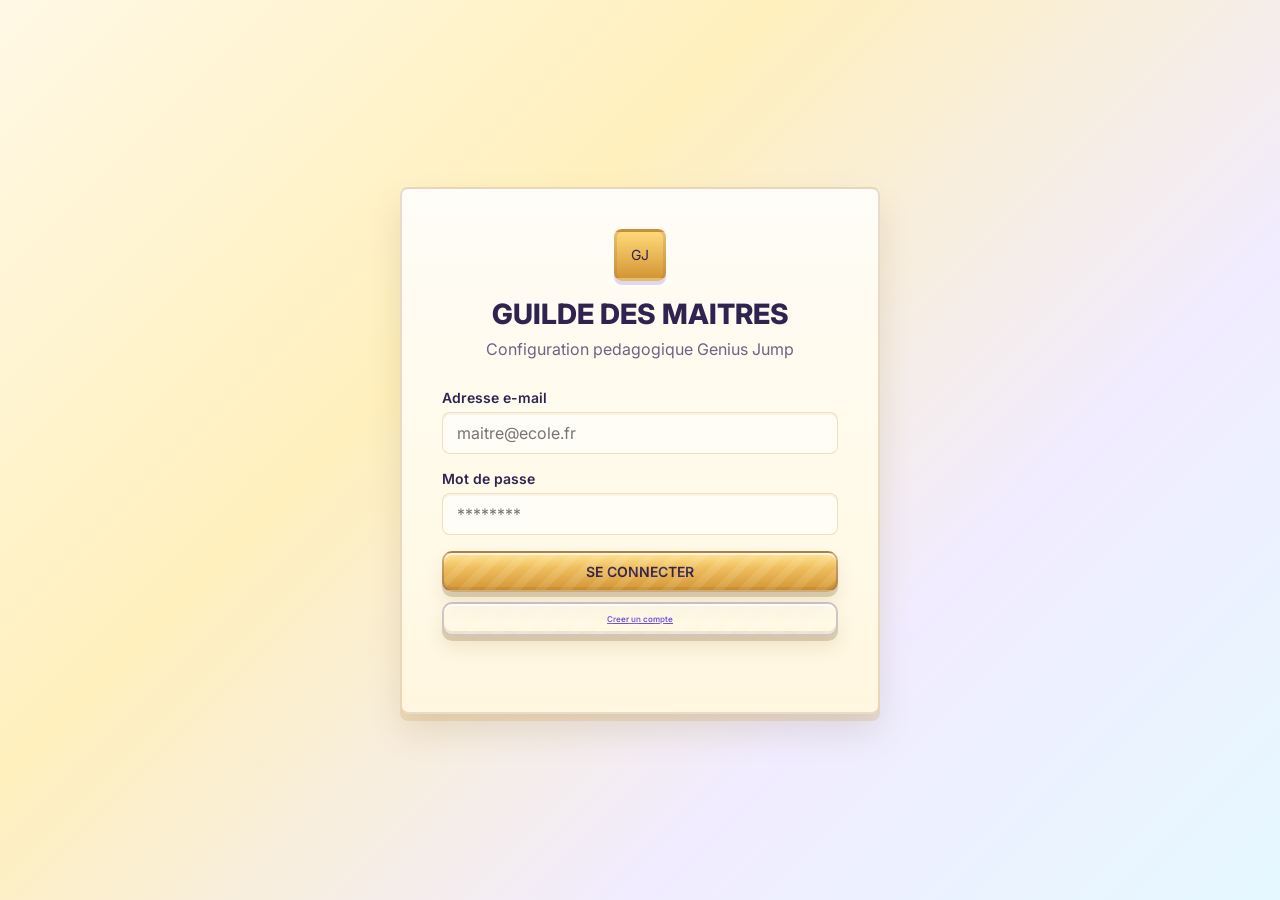
==== commit 5f50c614: "mise a jour du chatbot et de la generation automatique des questions" ====
--- a/dashboard/index.html
+++ b/dashboard/index.html
@@ -4,56 +4,52 @@
   <meta charset="UTF-8">
   <title>Genius Jump EDU — Espace Enseignant</title>
   <meta name="viewport" content="width=device-width, initial-scale=1.0">
-  <!-- Modern clean typography -->
   <link rel="preconnect" href="https://fonts.googleapis.com">
   <link rel="preconnect" href="https://fonts.gstatic.com" crossorigin>
-  <link href="https://fonts.googleapis.com/css2?family=Outfit:wght@300;400;500;600;700;800&family=Plus+Jakarta+Sans:wght@300;400;500;600;700;800&display=swap" rel="stylesheet">
+  <link href="https://fonts.googleapis.com/css2?family=Inter:wght@400;500;600;700;800&display=swap" rel="stylesheet">
   <link rel="stylesheet" href="style.css">
 </head>
 <body>
 
-  <!-- Connexion Overlay -->
   <div id="auth-overlay" class="auth-overlay">
     <div class="auth-card">
       <div class="auth-header">
-        <div class="auth-logo">🛡️</div>
-        <h2>Guilde des Maîtres</h2>
-        <p>Espace de configuration pédagogique Genius Jump</p>
+        <div class="auth-logo-mark">GJ</div>
+        <h2>GUILDE DES MAITRES</h2>
+        <p>Configuration pedagogique Genius Jump</p>
       </div>
 
-      <!-- Login Form -->
       <div id="login-form" class="auth-form-container">
         <div class="form-group">
           <label for="auth-email">Adresse e-mail</label>
-          <input type="email" id="auth-email" placeholder="maitre@guilde.edu" required autocomplete="email">
+          <input type="email" id="auth-email" placeholder="maitre@ecole.fr" required autocomplete="email">
         </div>
         <div class="form-group">
           <label for="auth-password">Mot de passe</label>
-          <input type="password" id="auth-password" placeholder="••••••••" required autocomplete="current-password">
+          <input type="password" id="auth-password" placeholder="********" required autocomplete="current-password">
         </div>
         <div class="auth-actions">
-          <button id="btn-login" class="btn btn-primary btn-block">Se connecter</button>
-          <button id="btn-show-register" class="btn btn-link btn-block">Pas encore de compte ? S'inscrire</button>
+          <button id="btn-login" class="btn btn-primary btn-block">SE CONNECTER</button>
+          <button id="btn-show-register" class="btn btn-link btn-block">Creer un compte</button>
         </div>
       </div>
 
-      <!-- Register Form -->
       <div id="register-form" class="auth-form-container hidden">
         <div class="form-group">
           <label for="reg-name">Nom complet</label>
-          <input type="text" id="reg-name" placeholder="Prof. Alexandre" required autocomplete="name">
+          <input type="text" id="reg-name" placeholder="Prof. Martin" required autocomplete="name">
         </div>
         <div class="form-group">
           <label for="reg-email">Adresse e-mail</label>
-          <input type="email" id="reg-email" placeholder="alexandre@guilde.edu" required autocomplete="email">
+          <input type="email" id="reg-email" placeholder="martin@ecole.fr" required autocomplete="email">
         </div>
         <div class="form-group">
           <label for="reg-password">Mot de passe</label>
-          <input type="password" id="reg-password" placeholder="••••••••" required autocomplete="new-password">
+          <input type="password" id="reg-password" placeholder="********" required autocomplete="new-password">
         </div>
         <div class="auth-actions">
-          <button id="btn-register" class="btn btn-success btn-block">Créer un compte</button>
-          <button id="btn-show-login" class="btn btn-link btn-block">Déjà inscrit ? Connexion</button>
+          <button id="btn-register" class="btn btn-success btn-block">CREER LE COMPTE</button>
+          <button id="btn-show-login" class="btn btn-link btn-block">Deja inscrit ? Connexion</button>
         </div>
       </div>
 
@@ -61,140 +57,105 @@
     </div>
   </div>
 
-  <!-- Main Application Layout -->
   <div id="game-app" class="dashboard-container hidden">
-    
-    <!-- Sidebar gauche (Style Moodle / CodeCombat) -->
+
     <aside class="sidebar">
       <div class="sidebar-brand">
-        <span class="brand-icon">🎮</span>
+        <div class="brand-mark">GJ</div>
         <div class="brand-details">
-          <h3>Genius Jump</h3>
+          <h3>GENIUS JUMP</h3>
           <span>Portail Enseignant</span>
         </div>
       </div>
 
       <nav class="sidebar-menu">
-        <a href="#" class="menu-item active" data-tab="dashboard">
-          <span class="menu-icon">📊</span>
-          <span>Tableau de Bord</span>
-        </a>
-        <a href="#" class="menu-item" data-tab="classes">
-          <span class="menu-icon">🏫</span>
-          <span>Classes & Clés</span>
-        </a>
-        <a href="#" class="menu-item" data-tab="evaluations">
-          <span class="menu-icon">🎯</span>
-          <span>Évaluations & Leçons</span>
-        </a>
-        <a href="#" class="menu-item" data-tab="questions">
-          <span class="menu-icon">📚</span>
-          <span>Banque de Questions</span>
-        </a>
-        <a href="#" class="menu-item" data-tab="results">
-          <span class="menu-icon">📜</span>
-          <span>Registre des Héros</span>
-        </a>
+        <a href="#" class="menu-item active" data-tab="dashboard">Tableau de bord</a>
+        <a href="#" class="menu-item" data-tab="classes">Classes</a>
+        <a href="#" class="menu-item" data-tab="lessons">Lecons</a>
+        <a href="#" class="menu-item" data-tab="evaluations">Evaluations</a>
+        <a href="#" class="menu-item" data-tab="questions">Questions</a>
+        <a href="#" class="menu-item" data-tab="results">Resultats</a>
       </nav>
 
       <div class="sidebar-user">
-        <img src="../boss1.png" alt="Avatar Enseignant" class="user-avatar">
+        <img src="../boss1.png" alt="Avatar" class="user-avatar">
         <div class="user-info">
           <strong id="teacher-name">Professeur</strong>
-          <span>Maître du Jeu</span>
-        </div>
-        <button id="btn-logout" class="btn-logout" title="Déconnexion">🚪</button>
+          <span>Enseignant</span>
+        </div>
+        <button id="btn-logout" class="btn-logout" title="Deconnexion">X</button>
       </div>
     </aside>
 
-    <!-- Main Content Area -->
     <main class="content-area">
-      
-      <!-- Top Header Navigation -->
+
       <header class="content-header">
         <div class="header-left">
-          <h2 id="current-tab-title">Tableau de Bord</h2>
-          <p id="current-tab-desc">Statistiques globales et activité récente de vos élèves.</p>
+          <h2 id="current-tab-title">Tableau de bord</h2>
+          <p id="current-tab-desc">Statistiques globales et activite recente.</p>
         </div>
         <div class="header-right">
           <div class="class-picker-wrapper">
-            <label for="class-select">Classe Active :</label>
+            <label for="class-select">Classe :</label>
             <select id="class-select" class="form-select">
               <option value="">Chargement...</option>
             </select>
           </div>
           <div class="class-code-badge">
-            <span>Clé d'accès élève :</span>
+            <span>Code eleve :</span>
             <strong id="nav-class-code">-</strong>
           </div>
         </div>
       </header>
 
-      <!-- Panel: Tableau de Bord -->
       <section id="panel-dashboard" class="tab-panel">
         <div class="stats-grid">
           <div class="stat-card">
-            <div class="stat-icon bg-blue">👥</div>
+            <div class="stat-icon bg-blue">E</div>
             <div class="stat-details">
               <h4 id="stat-active">0</h4>
-              <p>Héros Actifs</p>
+              <p>Eleves actifs</p>
             </div>
           </div>
           <div class="stat-card">
-            <div class="stat-icon bg-green">🏆</div>
+            <div class="stat-icon bg-green">%</div>
             <div class="stat-details">
               <h4 id="stat-avg">0%</h4>
-              <p>Taux de Survie Moyen</p>
+              <p>Taux moyen</p>
             </div>
           </div>
           <div class="stat-card">
-            <div class="stat-icon bg-purple">⚡</div>
+            <div class="stat-icon bg-purple">Q</div>
             <div class="stat-details">
               <h4 id="stat-sessions">0</h4>
-              <p>Quêtes Réalisées</p>
+              <p>Sessions</p>
             </div>
           </div>
         </div>
 
         <div class="dashboard-row">
-          <!-- Leaderboard -->
           <div class="card flex-1">
-            <div class="card-header">
-              <h3>📜 Registre d'Honneur (XP des Héros)</h3>
-            </div>
+            <div class="card-header"><h3>Classement XP</h3></div>
             <div class="card-body scrollable">
               <table class="data-table">
                 <thead>
-                  <tr>
-                    <th>Héros</th>
-                    <th>Niveau</th>
-                    <th>XP Gagnés</th>
-                    <th>Statut</th>
-                  </tr>
+                  <tr><th>Eleve</th><th>Niveau</th><th>XP</th><th>Statut</th></tr>
                 </thead>
                 <tbody id="dashboard-students-body">
-                  <tr><td colspan="4" class="text-center">Aucun élève connecté.</td></tr>
+                  <tr><td colspan="4" class="text-center">Aucun eleve.</td></tr>
                 </tbody>
               </table>
             </div>
           </div>
-
-          <!-- Heatmap -->
           <div class="card flex-1">
-            <div class="card-header">
-              <h3>⚔️ Rapport de Bataille (Questions Difficiles)</h3>
-            </div>
+            <div class="card-header"><h3>Questions difficiles</h3></div>
             <div class="card-body scrollable">
               <table class="data-table">
                 <thead>
-                  <tr>
-                    <th>Épreuve (Question)</th>
-                    <th>Difficulté</th>
-                    <th>Taux de Réussite</th>
-                  </tr>
+                  <tr><th>Question</th><th>Niveau</th><th>Reussite</th></tr>
                 </thead>
                 <tbody id="dashboard-heatmap-body">
-                  <tr><td colspan="3" class="text-center">Aucune épreuve tentée.</td></tr>
+                  <tr><td colspan="3" class="text-center">Aucune donnee.</td></tr>
                 </tbody>
               </table>
             </div>
@@ -202,56 +163,42 @@
         </div>
       </section>
 
-      <!-- Panel: Classes & Clés -->
       <section id="panel-classes" class="tab-panel hidden">
         <div class="toolbar">
-          <button id="btn-create-class-modal" class="btn btn-primary">➕ Créer une Nouvelle Classe</button>
-        </div>
-
+          <button id="btn-create-class-modal" class="btn btn-primary">NOUVELLE CLASSE</button>
+        </div>
         <div class="card">
-          <div class="card-header">
-            <h3>🏫 Vos Classes Actives</h3>
-          </div>
+          <div class="card-header"><h3>Mes classes</h3></div>
           <div class="card-body">
             <table class="data-table">
               <thead>
-                <tr>
-                  <th>Nom de la Classe</th>
-                  <th>Matière</th>
-                  <th>Niveau</th>
-                  <th>Clé d'Accès Élève (Code)</th>
-                  <th>Actions</th>
-                </tr>
+                <tr><th>Classe</th><th>Matiere</th><th>Niveau</th><th>Code</th><th>Actions</th></tr>
               </thead>
-              <tbody id="classes-list-body">
-                <!-- Chargé dynamiquement -->
-              </tbody>
+              <tbody id="classes-list-body"></tbody>
             </table>
           </div>
         </div>
 
-        <!-- Class Modal -->
         <div id="class-modal" class="modal hidden">
           <div class="modal-content">
-            <h2 id="class-modal-title">Créer une Classe</h2>
+            <h2 id="class-modal-title">Creer une classe</h2>
             <form id="class-form">
               <input type="hidden" id="modal-class-id">
               <div class="form-group">
-                <label for="class-name-input">Nom de la classe (ex: CM2-A)</label>
+                <label for="class-name-input">Nom</label>
                 <input type="text" id="class-name-input" placeholder="CM2-A" required>
               </div>
               <div class="form-group">
-                <label for="class-subject-input">Matière Principale</label>
-                <input type="text" id="class-subject-input" placeholder="Mathématiques" value="Mathématiques">
+                <label for="class-subject-input">Matiere</label>
+                <input type="text" id="class-subject-input" value="Mathematiques">
               </div>
               <div class="form-group">
-                <label for="class-grade-input">Niveau Scolaire</label>
-                <input type="text" id="class-grade-input" placeholder="CM2" value="CM2">
+                <label for="class-grade-input">Niveau</label>
+                <input type="text" id="class-grade-input" value="CM2">
               </div>
               <div class="form-group">
-                <label for="class-code-input">Clé d'accès élève personnalisée (Optionnel - 8 caractères max)</label>
-                <input type="text" id="class-code-input" placeholder="Laisser vide pour auto-générer" maxlength="8">
-                <span class="input-help">La clé d'accès permettra aux élèves de s'inscrire ou de se connecter.</span>
+                <label for="class-code-input">Code personnalise (optionnel)</label>
+                <input type="text" id="class-code-input" placeholder="Auto-genere si vide" maxlength="12">
               </div>
               <div class="modal-buttons">
                 <button type="button" id="btn-close-class-modal" class="btn btn-secondary">Annuler</button>
@@ -262,316 +209,210 @@
         </div>
       </section>
 
-      <!-- Panel: Évaluations & Leçons -->
-      <section id="panel-evaluations" class="tab-panel hidden">
+      <section id="panel-lessons" class="tab-panel hidden">
         <div class="alert-info">
-          <strong>Mode Leçon vs Mode Évaluation :</strong> Les chapitres configurés comme <strong>Évaluation</strong> imposent un temps limité aux élèves, n'autorisent qu'un seul essai par question et sont punitifs en vies. Les <strong>Leçons</strong> guident l'élève avec des explications. (Remarque : Le mode complet d'évaluation est implémenté, les leçons seront finalisées ultérieurement).
-        </div>
-
+          <strong>Mode Lecon :</strong> apprentissage guide avec explications et plusieurs tentatives. Les eleves verront cette activite dans leur liste sans pouvoir changer le mode.
+        </div>
         <div class="toolbar">
-          <button id="btn-create-world-modal" class="btn btn-primary">➕ Créer une Évaluation / Leçon</button>
-        </div>
-
-        <div class="card">
-          <div class="card-header">
-            <h3>🎯 Chapitres et Évaluations de la Classe</h3>
-          </div>
+          <button id="btn-create-lesson-modal" class="btn btn-primary">NOUVELLE LECON</button>
+        </div>
+        <div class="card gold-card">
+          <div class="card-header"><h3>Lecons de la classe</h3></div>
           <div class="card-body">
             <table class="data-table">
               <thead>
-                <tr>
-                  <th>Nom du Chapitre</th>
-                  <th>Thème / Sujet Spécifique</th>
-                  <th>Mode de Jeu</th>
-                  <th>Index de Monde</th>
-                  <th>Actions</th>
-                </tr>
+                <tr><th>Nom</th><th>Theme</th><th>Matiere</th><th>Actions</th></tr>
               </thead>
-              <tbody id="worlds-list-body">
-                <!-- Chargé dynamiquement -->
-              </tbody>
+              <tbody id="lessons-list-body"></tbody>
             </table>
           </div>
         </div>
-
-        <!-- World Modal -->
-        <div id="world-modal" class="modal hidden">
-          <div class="modal-content">
-            <h2 id="world-modal-title">Créer un Chapitre</h2>
-            <form id="world-form">
-              <input type="hidden" id="modal-world-id">
-              <div class="form-group">
-                <label for="world-name-input">Nom du Chapitre (ex: Contrôle de Fin de Trimestre)</label>
-                <input type="text" id="world-name-input" placeholder="Contrôle Géométrie" required>
-              </div>
-              <div class="form-group">
-                <label for="world-topic-input">Thème Spécifique (ex: Polygones)</label>
-                <input type="text" id="world-topic-input" placeholder="Fractions" required>
-              </div>
-              <div class="form-group">
-                <label for="world-subject-input">Matière</label>
-                <input type="text" id="world-subject-input" value="Mathématiques">
-              </div>
-              <div class="form-group">
-                <label for="world-mode-input">Mode de Jeu Associé</label>
-                <select id="world-mode-input" class="form-select">
-                  <option value="eval" selected>🔥 Évaluation (Temps limité, 1 essai)</option>
-                  <option value="lesson">📘 Leçon (Apprentissage guidé - Prochainement)</option>
-                </select>
-              </div>
-              <div class="modal-buttons">
-                <button type="button" id="btn-close-world-modal" class="btn btn-secondary">Annuler</button>
-                <button type="submit" class="btn btn-success">Créer le chapitre</button>
-              </div>
-            </form>
-          </div>
-        </div>
       </section>
 
-      <!-- Panel: Banque de Questions -->
+      <section id="panel-evaluations" class="tab-panel hidden">
+        <div class="alert-info">
+          <strong>Mode Evaluation :</strong> temps limite, une seule tentative par question, perte de vie en cas d'erreur. Les eleves ne peuvent pas basculer en mode lecon.
+        </div>
+        <div class="toolbar">
+          <button id="btn-create-eval-modal" class="btn btn-primary">NOUVELLE EVALUATION</button>
+        </div>
+        <div class="card">
+          <div class="card-header"><h3>Evaluations de la classe</h3></div>
+          <div class="card-body">
+            <table class="data-table">
+              <thead>
+                <tr><th>Nom</th><th>Theme</th><th>Matiere</th><th>Actions</th></tr>
+              </thead>
+              <tbody id="evaluations-list-body"></tbody>
+            </table>
+          </div>
+        </div>
+      </section>
+
       <section id="panel-questions" class="tab-panel hidden">
+        <div class="questions-toolbar">
+          <h3 class="questions-toolbar-title">Banque de questions</h3>
+          <button type="button" id="btn-open-ai-modal" class="btn btn-ai">Générer des questions</button>
+          <span class="questions-toolbar-spacer"></span>
+        </div>
         <div class="questions-layout">
-          <!-- Colonne gauche: Sélections et Ajout -->
           <div class="col-form">
             <div class="card">
-              <div class="card-header">
-                <h3>🪄 Forger une Question d'Évaluation</h3>
-              </div>
+              <div class="card-header"><h3>Ajouter une question</h3></div>
               <div class="card-body">
-                
                 <form id="question-form">
                   <input type="hidden" id="modal-question-id">
-                  
                   <div class="form-group">
-                    <label for="q-world">Chapitre / Évaluation d'affectation</label>
-                    <select id="q-world" class="form-select" required>
-                      <!-- Chargé dynamiquement -->
+                    <label for="q-world">Activite liee</label>
+                    <select id="q-world" class="form-select" required></select>
+                  </div>
+                  <div class="form-group">
+                    <label for="q-type">Type</label>
+                    <select id="q-type" class="form-select" required>
+                      <option value="qcm" selected>QCM</option>
+                      <option value="tf">Vrai / Faux</option>
+                      <option value="short_answer">Reponse courte</option>
+                      <option value="matching">Association</option>
+                      <option value="dragdrop_text">Glisser-deposer texte</option>
+                      <option value="dragdrop_image">Glisser-deposer image</option>
+                      <option value="missing_words">Mots manquants</option>
                     </select>
                   </div>
-
                   <div class="form-row">
                     <div class="form-group flex-1">
-                      <label for="q-type">Type de question (sans exception)</label>
-                      <select id="q-type" class="form-select" required>
-                        <option value="qcm" selected>QCM (Choix multiples)</option>
-                        <option value="tf">Vrai ou Faux</option>
-                        <option value="short_answer">Réponse courte</option>
-                        <option value="dragdrop_text">Glisser-déposer sur texte</option>
-                        <option value="dragdrop_image">Glisser-déposer sur image</option>
-                        <option value="matching">Appariement (Associer deux listes)</option>
-                        <option value="missing_words">Réponses manquantes (Dropdowns)</option>
-                      </select>
-                    </div>
-                  </div>
-
+                      <label for="q-subject">Matiere</label>
+                      <input type="text" id="q-subject" value="Mathematiques" required>
+                    </div>
+                    <div class="form-group flex-1">
+                      <label for="q-topic">Theme</label>
+                      <input type="text" id="q-topic" placeholder="Fractions" required>
+                    </div>
+                  </div>
                   <div class="form-row">
                     <div class="form-group flex-1">
-                      <label for="q-subject">Matière</label>
-                      <input type="text" id="q-subject" value="Mathématiques" required>
+                      <label for="q-bloom">Niveau Bloom</label>
+                      <select id="q-bloom" class="form-select">
+                        <option value="knowledge">Memorisation</option>
+                        <option value="comprehension">Comprehension</option>
+                        <option value="application">Application</option>
+                        <option value="analysis">Analyse</option>
+                        <option value="evaluation">Evaluation</option>
+                        <option value="creation">Creation</option>
+                      </select>
                     </div>
                     <div class="form-group flex-1">
-                      <label for="q-topic">Thème (Sous-sujet)</label>
-                      <input type="text" id="q-topic" placeholder="ex: Addition" required>
-                    </div>
-                  </div>
-
-                  <div class="form-row">
+                      <label for="q-points">Points</label>
+                      <input type="number" id="q-points" value="1" min="1" max="100">
+                    </div>
                     <div class="form-group flex-1">
-                      <label for="q-bloom">Niveau cognitif (Bloom)</label>
-                      <select id="q-bloom" class="form-select">
-                        <option value="knowledge">LVL 1 - Mémorisation</option>
-                        <option value="comprehension">LVL 2 - Compréhension</option>
-                        <option value="application">LVL 3 - Application</option>
-                        <option value="analysis">LVL 4 - Analyse</option>
-                      </select>
+                      <label for="q-xp">XP</label>
+                      <input type="number" id="q-xp" value="50" min="10" max="500">
                     </div>
                     <div class="form-group flex-1">
-                      <label for="q-xp">Récompense (XP)</label>
-                      <input type="number" id="q-xp" value="50" min="10" max="500">
-                    </div>
-                    <div class="form-group flex-1">
-                      <label for="q-timer">Temps Limite (sec)</label>
+                      <label for="q-timer">Temps (sec)</label>
                       <input type="number" id="q-timer" value="15" min="5" max="300">
                     </div>
                   </div>
-
                   <div class="form-group">
-                    <label for="q-text">L'Énoncé de la question</label>
-                    <textarea id="q-text" rows="3" placeholder="Écrivez votre question ici..." required></textarea>
+                    <label for="q-text">Enonce</label>
+                    <textarea id="q-text" rows="3" required></textarea>
                     <div id="q-text-help" class="input-help hidden"></div>
                   </div>
-
-                  <!-- Type-specific Configuration Fields (Containers updated in JS) -->
                   <div id="type-specific-container" class="type-container">
-                    
-                    <!-- QCM Fields -->
                     <div id="fields-qcm" class="q-type-fields">
                       <div class="answers-grid">
-                        <div class="form-group">
-                          <label for="q-ans-a">Option A</label>
-                          <input type="text" id="q-ans-a" class="border-red" placeholder="Première réponse">
-                        </div>
-                        <div class="form-group">
-                          <label for="q-ans-b">Option B</label>
-                          <input type="text" id="q-ans-b" class="border-green" placeholder="Deuxième réponse">
-                        </div>
-                        <div class="form-group">
-                          <label for="q-ans-c">Option C</label>
-                          <input type="text" id="q-ans-c" class="border-blue" placeholder="Troisième réponse">
-                        </div>
-                        <div class="form-group">
-                          <label for="q-ans-d">Option D</label>
-                          <input type="text" id="q-ans-d" class="border-yellow" placeholder="Quatrième réponse">
-                        </div>
-                      </div>
-                      <div class="form-group">
-                        <label for="q-correct-qcm">Bonne réponse</label>
+                        <div class="form-group"><label for="q-ans-a">A</label><input type="text" id="q-ans-a" class="border-red"></div>
+                        <div class="form-group"><label for="q-ans-b">B</label><input type="text" id="q-ans-b" class="border-green"></div>
+                        <div class="form-group"><label for="q-ans-c">C</label><input type="text" id="q-ans-c" class="border-blue"></div>
+                        <div class="form-group"><label for="q-ans-d">D</label><input type="text" id="q-ans-d" class="border-yellow"></div>
+                      </div>
+                      <div class="form-group">
+                        <label for="q-correct-qcm">Bonne reponse</label>
                         <select id="q-correct-qcm" class="form-select">
-                          <option value="A">Porte A</option>
-                          <option value="B">Porte B</option>
-                          <option value="C">Porte C</option>
-                          <option value="D">Porte D</option>
+                          <option value="A">A</option><option value="B">B</option>
+                          <option value="C">C</option><option value="D">D</option>
                         </select>
                       </div>
                     </div>
-
-                    <!-- Vrai/Faux Fields -->
                     <div id="fields-tf" class="q-type-fields hidden">
                       <div class="form-group">
-                        <label for="q-correct-tf">Réponse Correcte</label>
+                        <label for="q-correct-tf">Reponse</label>
                         <select id="q-correct-tf" class="form-select">
-                          <option value="VRAI">VRAI</option>
-                          <option value="FAUX">FAUX</option>
+                          <option value="VRAI">VRAI</option><option value="FAUX">FAUX</option>
                         </select>
                       </div>
                     </div>
-
-                    <!-- Réponse Courte Fields -->
                     <div id="fields-short_answer" class="q-type-fields hidden">
                       <div class="form-group">
-                        <label for="q-correct-short">Réponse attendue (exacte ou mots clés)</label>
-                        <input type="text" id="q-correct-short" placeholder="Entrez la réponse textuelle correcte">
-                        <span class="input-help">L'élève devra saisir exactement cette réponse (non sensible à la casse).</span>
-                      </div>
-                    </div>
-
-                    <!-- Glisser-Déposer sur Texte Fields -->
+                        <label for="q-correct-short">Reponse attendue</label>
+                        <input type="text" id="q-correct-short">
+                      </div>
+                    </div>
+                    <div id="fields-matching" class="q-type-fields hidden">
+                      <p class="input-help">Ajoutez des paires gauche → droite à associer.</p>
+                      <div id="matching-pairs-list"></div>
+                      <button type="button" id="btn-add-matching" class="btn btn-secondary btn-sm">+ Ajouter une paire</button>
+                    </div>
                     <div id="fields-dragdrop_text" class="q-type-fields hidden">
-                      <div class="form-group">
-                        <label for="q-ddt-choices">Mots à faire glisser (Séparés par des virgules)</label>
-                        <input type="text" id="q-ddt-choices" placeholder="ex: Paris, Rabat, Alger, Londres">
-                      </div>
-                      <div class="form-group">
-                        <label for="q-ddt-correct">Mots corrects pour chaque slot dans l'ordre (Séparés par des virgules)</label>
-                        <input type="text" id="q-ddt-correct" placeholder="ex: Paris, Rabat">
-                        <span class="input-help">Insérez des trous dans l'énoncé ci-dessus avec {slot0}, {slot1}, etc.</span>
-                      </div>
-                    </div>
-
-                    <!-- Glisser-Déposer sur Image Fields -->
+                      <p class="input-help">Utilisez {slot0}, {slot1}… dans l'énoncé pour les emplacements.</p>
+                      <div class="form-group">
+                        <label for="q-ddt-choices">Choix disponibles (virgules)</label>
+                        <input type="text" id="q-ddt-choices" placeholder="Paris, Rome, Londres">
+                      </div>
+                      <div class="form-group">
+                        <label for="q-ddt-correct">Reponses ordonnees (virgules)</label>
+                        <input type="text" id="q-ddt-correct" placeholder="Paris, Rome">
+                      </div>
+                    </div>
                     <div id="fields-dragdrop_image" class="q-type-fields hidden">
                       <div class="form-group">
-                        <label for="q-ddi-image">Image de fond (Modèle prédéfini ou URL)</label>
+                        <label for="q-ddi-image">Image de fond</label>
                         <select id="q-ddi-image" class="form-select">
-                          <option value="carte_france">Carte de France (Géographie)</option>
-                          <option value="squelette">Squelette humain (Biologie)</option>
-                          <option value="systeme_solaire">Système Solaire (Sciences)</option>
-                          <option value="custom">URL d'image personnalisée</option>
+                          <option value="carte_france">Carte de France</option>
+                          <option value="squelette">Squelette</option>
+                          <option value="systeme_solaire">Systeme solaire</option>
+                          <option value="custom">URL personnalisee</option>
                         </select>
                       </div>
-                      <div id="q-ddi-custom-url-group" class="form-group hidden">
-                        <label for="q-ddi-custom-url">URL de l'image personnalisée</label>
-                        <input type="url" id="q-ddi-custom-url" placeholder="https://example.com/image.jpg">
-                      </div>
-                      <div class="form-group">
-                        <label for="q-ddi-labels">Étiquettes textuelles à faire glisser (séparées par des virgules)</label>
-                        <input type="text" id="q-ddi-labels" placeholder="ex: Tête, Thorax, Abdomen">
-                      </div>
-                      <div class="form-group">
-                        <label>Configuration des Cibles (Coordonnées X%, Y% sur l'image et étiquette correcte)</label>
-                        <div id="ddi-targets-list" class="image-targets-config">
-                          <!-- Liste dynamique des cibles -->
-                        </div>
-                        <button type="button" id="btn-add-ddi-target" class="btn btn-secondary btn-sm" style="margin-top:8px;">➕ Ajouter une cible de dépôt</button>
-                      </div>
-                    </div>
-
-                    <!-- Appariement Fields -->
-                    <div id="fields-matching" class="q-type-fields hidden">
-                      <div class="form-group">
-                        <label>Configuration des paires à associer (Liste Gauche &harr; Liste Droite)</label>
-                        <div id="matching-pairs-list" class="matching-pairs-config">
-                          <!-- Liste dynamique de paires -->
-                        </div>
-                        <button type="button" id="btn-add-matching-pair" class="btn btn-secondary btn-sm" style="margin-top:8px;">➕ Ajouter une paire d'association</button>
-                      </div>
-                    </div>
-
-                    <!-- Réponses Manquantes (Dropdowns) Fields -->
+                      <div class="form-group hidden" id="q-ddi-custom-wrap">
+                        <label for="q-ddi-custom-url">URL de l'image</label>
+                        <input type="text" id="q-ddi-custom-url" placeholder="https://...">
+                      </div>
+                      <div class="form-group">
+                        <label for="q-ddi-labels">Etiquettes (virgules)</label>
+                        <input type="text" id="q-ddi-labels" placeholder="Paris, Lyon, Marseille">
+                      </div>
+                      <div id="ddi-targets-list"></div>
+                      <button type="button" id="btn-add-ddi-slot" class="btn btn-secondary btn-sm">+ Ajouter un emplacement</button>
+                    </div>
                     <div id="fields-missing_words" class="q-type-fields hidden">
-                      <div class="form-group">
-                        <label>Listes d'options pour chaque menu déroulant (insérez {select0}, {select1} dans l'énoncé)</label>
-                        <div id="missing-words-list" class="missing-words-config">
-                          <!-- Liste dynamique d'options de select -->
-                        </div>
-                        <button type="button" id="btn-add-mw-select" class="btn btn-secondary btn-sm" style="margin-top:8px;">➕ Ajouter un menu déroulant</button>
-                      </div>
-                    </div>
-
-                  </div>
-
+                      <p class="input-help">Utilisez {select0}, {select1}… dans l'énoncé pour les menus déroulants.</p>
+                      <div id="missing-words-list"></div>
+                      <button type="button" id="btn-add-mw" class="btn btn-secondary btn-sm">+ Ajouter un menu</button>
+                    </div>
+                  </div>
                   <div class="form-group">
-                    <label for="q-explanation">Explication pédagogique (Affichée après validation)</label>
-                    <textarea id="q-explanation" rows="2" placeholder="Ex: Rappelez-vous que..."></textarea>
-                  </div>
-
+                    <label for="q-explanation">Explication</label>
+                    <textarea id="q-explanation" rows="2"></textarea>
+                  </div>
                   <div class="question-actions">
-                    <button type="submit" id="btn-save-question" class="btn btn-success">🔨 Forger la Question</button>
-                    <button type="button" id="btn-reset-question" class="btn btn-secondary">Réinitialiser</button>
+                    <button type="submit" id="btn-save-question" class="btn btn-success">ENREGISTRER</button>
+                    <button type="button" id="btn-reset-question" class="btn btn-secondary">Reinitialiser</button>
                   </div>
                   <div id="q-feedback" class="feedback-msg"></div>
                 </form>
               </div>
             </div>
-
-            <!-- Import Card -->
-            <div class="card" style="margin-top:20px;">
-              <div class="card-header">
-                <h3>📥 Importation Rapide (CSV / Grimoires)</h3>
-              </div>
-              <div class="card-body">
-                <div class="import-actions">
-                  <div class="form-group">
-                    <label for="csv-file">Fichier CSV de questions</label>
-                    <input type="file" id="csv-file" accept=".csv">
-                  </div>
-                  <button id="btn-do-import" class="btn btn-secondary">Lancer l'importation CSV</button>
-                  <div id="import-feedback" class="feedback-msg"></div>
-                </div>
-              </div>
-            </div>
-          </div>
-
-          <!-- Colonne droite: Bibliothèque des Questions -->
+          </div>
           <div class="col-list">
             <div class="card">
-              <div class="card-header">
-                <h3>📚 Bibliothèque des Épreuves (<span id="q-count">0</span>)</h3>
-              </div>
+              <div class="card-header"><h3>Banque (<span id="q-count">0</span>)</h3></div>
               <div class="card-body scrollable">
                 <table class="data-table">
                   <thead>
-                    <tr>
-                      <th>Énoncé</th>
-                      <th>Type</th>
-                      <th>Chapitre</th>
-                      <th>Niveau Bloom</th>
-                      <th>Actions</th>
-                    </tr>
+                    <tr><th>Enonce</th><th>Type</th><th>Points</th><th>Activite</th><th>Actions</th></tr>
                   </thead>
-                  <tbody id="questions-list-body">
-                    <tr><td colspan="5" class="text-center">Aucune question dans cette classe.</td></tr>
-                  </tbody>
+                  <tbody id="questions-list-body"></tbody>
                 </table>
               </div>
             </div>
@@ -579,35 +420,118 @@
         </div>
       </section>
 
-      <!-- Panel: Registre des Héros (Moodle Grades-like) -->
       <section id="panel-results" class="tab-panel hidden">
         <div class="toolbar">
-          <button id="btn-export" class="btn btn-secondary">📥 Exporter le Rapport Complet (JSON)</button>
-        </div>
-
+          <button id="btn-export" class="btn btn-secondary">EXPORTER JSON</button>
+        </div>
         <div class="card">
-          <div class="card-header">
-            <h3>📜 Registre de Performance des Élèves</h3>
-          </div>
+          <div class="card-header"><h3>Resultats eleves</h3></div>
           <div class="card-body">
             <table class="data-table">
               <thead>
-                <tr>
-                  <th>Nom de l'Élève</th>
-                  <th>XP de la Session</th>
-                  <th>Niveau Actuel</th>
-                  <th>Statut dans la classe</th>
-                </tr>
+                <tr><th>Eleve</th><th>XP</th><th>Niveau</th><th>Statut</th></tr>
               </thead>
-              <tbody id="results-students-body">
-                <!-- Rempli par JS -->
-              </tbody>
+              <tbody id="results-students-body"></tbody>
             </table>
           </div>
         </div>
       </section>
 
+      <!-- Modal générateur IA -->
+      <div id="ai-gen-modal" class="modal ai-gen-modal hidden">
+        <div class="ai-gen-modal-content">
+          <div class="ai-gen-modal-header">
+            <h2>Atelier de génération de questions</h2>
+            <button type="button" id="btn-close-ai-modal" class="ai-modal-close" aria-label="Fermer">&times;</button>
+          </div>
+
+          <div id="ai-gen-loading" class="ai-gen-loading hidden">
+            <div class="ai-spinner"></div>
+            <p>Génération en cours… Le contenu est analysé et les questions sont préparées.</p>
+          </div>
+
+          <div id="ai-gen-config" class="ai-gen-config">
+            <div class="ai-gen-columns">
+              <div class="ai-gen-left">
+                <div class="form-group">
+                  <label for="ai-modal-world">Activité cible</label>
+                  <select id="ai-modal-world" class="form-select"></select>
+                </div>
+                <div class="ai-chat-zone card">
+                  <div class="card-header"><h3>Assistant pédagogique</h3></div>
+                  <div class="card-body ai-chat-body">
+                    <div id="ai-chat-messages" class="ai-chat-messages"></div>
+                    <div class="ai-chat-input-row">
+                      <input type="text" id="ai-chat-input" class="form-input" placeholder="Demandez des précisions ou des consignes…">
+                      <button type="button" id="btn-ai-chat-send" class="btn btn-secondary btn-sm">Envoyer</button>
+                    </div>
+                  </div>
+                </div>
+                <div class="form-group">
+                  <label for="ai-modal-context">Contenu de la leçon</label>
+                  <textarea id="ai-modal-context" rows="6" placeholder="Collez ici votre cours, définitions, résumé de chapitre…"></textarea>
+                </div>
+                <div class="form-group">
+                  <label for="ai-modal-file">Importer un fichier (PDF / TXT)</label>
+                  <input type="file" id="ai-modal-file" class="ai-file-input" accept=".pdf,.txt">
+                </div>
+              </div>
+
+              <div class="ai-gen-right">
+                <h4 class="ai-section-title">Nombre de questions par type</h4>
+                <div id="ai-type-counts" class="ai-type-counts-grid"></div>
+                <div id="ai-total-count" class="ai-total-badge">Total : 0 question</div>
+
+                <h4 class="ai-section-title">Niveaux Bloom (taxonomie)</h4>
+                <div id="ai-bloom-checks" class="ai-bloom-grid"></div>
+
+                <button type="button" id="btn-ai-modal-generate" class="btn btn-ai btn-block">Générer les questions</button>
+                <div id="ai-modal-feedback" class="ai-feedback"></div>
+              </div>
+            </div>
+          </div>
+
+          <div id="ai-preview-section" class="ai-preview-section hidden">
+            <div class="ai-preview-header">
+              <h3>Prévisualisation — <span id="ai-preview-count">0</span> question(s)</h3>
+              <div class="ai-preview-actions">
+                <button type="button" id="btn-ai-back-config" class="btn btn-secondary">← Reconfigurer</button>
+                <button type="button" id="btn-ai-import" class="btn btn-success">Charger dans la banque</button>
+              </div>
+            </div>
+            <div id="ai-preview-list" class="ai-preview-list"></div>
+            <div id="ai-import-feedback" class="ai-feedback"></div>
+          </div>
+        </div>
+      </div>
+
     </main>
+  </div>
+
+  <div id="world-modal" class="modal hidden">
+    <div class="modal-content">
+      <h2 id="world-modal-title">Nouvelle activite</h2>
+      <form id="world-form">
+        <input type="hidden" id="modal-world-id">
+        <input type="hidden" id="world-mode-input" value="lesson">
+        <div class="form-group">
+          <label for="world-name-input">Nom</label>
+          <input type="text" id="world-name-input" required>
+        </div>
+        <div class="form-group">
+          <label for="world-topic-input">Theme</label>
+          <input type="text" id="world-topic-input" required>
+        </div>
+        <div class="form-group">
+          <label for="world-subject-input">Matiere</label>
+          <input type="text" id="world-subject-input" value="Mathematiques">
+        </div>
+        <div class="modal-buttons">
+          <button type="button" id="btn-close-world-modal" class="btn btn-secondary">Annuler</button>
+          <button type="submit" class="btn btn-success">Enregistrer</button>
+        </div>
+      </form>
+    </div>
   </div>
 
   <script src="app.js"></script>
--- a/dashboard/style.css
+++ b/dashboard/style.css
@@ -1,29 +1,27 @@
-@import url('https://fonts.googleapis.com/css2?family=Press+Start+2P&family=VT323:wght@400&family=Plus+Jakarta+Sans:wght@400;600;700&display=swap');
+@import url('https://fonts.googleapis.com/css2?family=Inter:wght@400;500;600;700;800&display=swap');
 
 /* ─── Design Tokens ─────────────────────────────────────────────────────────── */
 :root {
   --bg:        #0b1220;
   --bg2:       #0f1a2e;
   --bg3:       #121d33;
-  --purple:    #8e44ad;
-  --purple2:   #9b59b6;
-  --purple-d:  #6c3483;
-  --gold:      #f5c04a;
-  --gold2:     #e0a83b;
-  --green:     #2ecc71;
-  --green-d:   #27ae60;
-  --red:       #e74c3c;
-  --blue:      #3498db;
-  --text:      #e8e0f0;
-  --muted:     #9f8db0;
-  --border:    rgba(142,68,173,0.4);
-  --border-g:  rgba(245,192,74,0.5);
-  --glow-p:    0 0 18px rgba(142,68,173,0.45);
-  --glow-g:    0 0 18px rgba(245,192,74,0.35);
-  --shadow:    6px 6px 0px rgba(0,0,0,0.7);
-  --font-px:   'Press Start 2P', monospace;
-  --font-vt:   'VT323', monospace;
-  --font-ui:   'Plus Jakarta Sans', sans-serif;
+  --purple:    #6366f1;
+  --purple2:   #818cf8;
+  --purple-d:  #4f46e5;
+  --gold:      #f59e0b;
+  --gold2:     #d97706;
+  --green:     #22c55e;
+  --green-d:   #16a34a;
+  --red:       #ef4444;
+  --blue:      #3b82f6;
+  --text:      #f1f5f9;
+  --muted:     #94a3b8;
+  --border:    rgba(99,102,241,0.35);
+  --border-g:  rgba(245,158,11,0.45);
+  --glow-p:    0 0 18px rgba(99,102,241,0.3);
+  --glow-g:    0 0 18px rgba(245,158,11,0.25);
+  --shadow:    0 4px 24px rgba(0,0,0,0.4);
+  --font-ui:   'Inter', 'Segoe UI', system-ui, -apple-system, Arial, sans-serif;
 }
 
 * { box-sizing: border-box; margin: 0; padding: 0; }
@@ -67,16 +65,27 @@
 }
 
 .auth-header { text-align: center; margin-bottom: 30px; }
-.auth-logo { font-size: 52px; display: block; margin-bottom: 12px; filter: drop-shadow(0 0 12px rgba(142,68,173,0.8)); }
+.auth-header .auth-logo-mark { margin: 0 auto 16px; }
+.auth-logo-mark, .brand-mark {
+  width: 52px; height: 52px;
+  display: flex; align-items: center; justify-content: center;
+  font-family: var(--font-px); font-size: 14px;
+  color: var(--gold); background: var(--purple-d);
+  border: 3px solid var(--gold);
+  border-radius: 8px;
+  box-shadow: 3px 3px 0 #000, var(--glow-g);
+  flex-shrink: 0;
+}
+.auth-logo { display: none; }
 
 .auth-header h2 {
-  font-family: var(--font-px);
-  font-size: 14px;
+  font-family: var(--font-ui);
+  font-size: 1.75rem;
+  font-weight: 800;
   color: var(--gold);
-  text-shadow: 2px 2px 0 #000, 0 0 14px rgba(245,192,74,0.5);
   margin-bottom: 8px;
 }
-.auth-header p { font-family: var(--font-vt); font-size: 20px; color: var(--muted); }
+.auth-header p { font-size: 1rem; color: var(--muted); }
 
 .auth-feedback {
   margin-top: 12px;
@@ -87,18 +96,16 @@
 /* ─── FORM ELEMENTS ──────────────────────────────────────────────────────────── */
 .form-group { display: flex; flex-direction: column; gap: 6px; margin-bottom: 16px; }
 .form-group label {
-  font-family: var(--font-px); font-size: 8px;
-  color: var(--gold); text-shadow: 1px 1px 0 #000;
-  letter-spacing: 0.05em;
+  font-size: 0.875rem;
+  font-weight: 600;
+  color: var(--text);
 }
 .form-group input,
 .form-group textarea,
 .form-group select,
 .form-select {
-  background: rgba(0,0,0,0.5);
-  border: 2px solid var(--purple);
-  color: var(--text);
-  font-family: var(--font-vt); font-size: 20px;
+  font-family: var(--font-ui);
+  font-size: 1rem;
   padding: 10px 14px;
   border-radius: 6px;
   outline: none;
@@ -122,9 +129,12 @@
 
 /* ─── BUTTONS ────────────────────────────────────────────────────────────────── */
 .btn {
-  font-family: var(--font-px); font-size: 9px;
-  border: 3px solid #000;
-  padding: 10px 16px;
+  font-family: var(--font-ui);
+  font-size: 0.875rem;
+  font-weight: 600;
+  border: none;
+  border-radius: 8px;
+  padding: 10px 18px;
   cursor: pointer;
   color: #fff;
   text-shadow: 1px 1px 0 #000;
@@ -191,26 +201,26 @@
   border-bottom: 3px solid var(--border);
   display: flex; align-items: center; gap: 12px;
 }
-.brand-icon { font-size: 32px; filter: drop-shadow(0 0 8px rgba(142,68,173,0.9)); }
+.brand-icon { display: none; }
+.brand-mark { width: 44px; height: 44px; font-size: 12px; }
 .brand-details h3 {
-  font-family: var(--font-px); font-size: 11px;
+  font-family: var(--font-ui);
+  font-size: 1.125rem;
+  font-weight: 800;
   color: var(--gold);
-  text-shadow: 2px 2px 0 #000, 0 0 12px rgba(245,192,74,0.4);
-  line-height: 1.4;
-}
-.brand-details span {
-  font-family: var(--font-vt); font-size: 16px;
-  color: var(--purple2);
-}
+}
+.brand-details span { font-size: 0.875rem; color: var(--purple2); }
 
 .sidebar-menu {
   flex: 1; padding: 16px 12px; display: flex; flex-direction: column; gap: 6px;
 }
 
 .menu-item {
-  display: flex; align-items: center; gap: 12px;
-  padding: 11px 14px;
-  font-family: var(--font-px); font-size: 8px;
+  display: flex; align-items: center;
+  padding: 12px 14px;
+  font-family: var(--font-ui);
+  font-size: 0.9375rem;
+  font-weight: 500;
   color: var(--muted);
   text-decoration: none;
   border-radius: 6px;
@@ -269,11 +279,12 @@
   flex-shrink: 0;
 }
 .content-header h2 {
-  font-family: var(--font-px); font-size: 13px;
-  color: var(--gold);
-  text-shadow: 2px 2px 0 #000, 0 0 14px rgba(245,192,74,0.3);
-}
-.content-header p { font-family: var(--font-vt); font-size: 18px; color: var(--muted); margin-top: 4px; }
+  font-family: var(--font-ui);
+  font-size: 1.5rem;
+  font-weight: 700;
+  color: var(--text);
+}
+.content-header p { font-size: 0.9375rem; color: var(--muted); margin-top: 4px; }
 
 .header-right { display: flex; align-items: center; gap: 16px; }
 .class-picker-wrapper {
@@ -315,9 +326,10 @@
   border-bottom: 3px solid #000;
 }
 .card-header h3 {
-  font-family: var(--font-px); font-size: 10px;
+  font-family: var(--font-ui);
+  font-size: 1rem;
+  font-weight: 700;
   color: #fff;
-  text-shadow: 2px 2px 0 rgba(0,0,0,0.6);
 }
 .card-body { padding: 18px; }
 .card-body.scrollable { max-height: 340px; overflow-y: auto; }
@@ -340,10 +352,13 @@
   transition: transform 0.15s;
 }
 .stat-card:hover { transform: translateY(-2px); }
+.menu-icon { display: none; }
+
 .stat-icon {
   width: 52px; height: 52px; border-radius: 8px;
   display: flex; align-items: center; justify-content: center;
-  font-size: 24px; border: 3px solid #000;
+  font-family: var(--font-px); font-size: 14px; font-weight: bold;
+  color: #fff; border: 3px solid #000;
   box-shadow: 3px 3px 0 rgba(0,0,0,0.5);
   flex-shrink: 0;
 }
@@ -366,14 +381,17 @@
 }
 .data-table th {
   padding: 10px 14px;
-  font-family: var(--font-px); font-size: 7px;
-  color: var(--gold); text-align: left;
-  text-shadow: 1px 1px 0 #000;
+  text-align: left;
   white-space: nowrap;
+  font-size: 0.75rem;
+  font-weight: 700;
+  color: var(--muted);
+  text-transform: uppercase;
+  letter-spacing: 0.04em;
 }
 .data-table td {
   padding: 10px 14px;
-  font-family: var(--font-vt); font-size: 18px;
+  font-size: 0.9375rem;
   color: var(--text);
   border-bottom: 1px solid rgba(142,68,173,0.15);
 }
@@ -551,3 +569,1675 @@
   .content-header { padding: 14px 16px; flex-direction: column; align-items: flex-start; gap: 10px; }
   .tab-panel { padding: 16px; }
 }
+
+/* ─── AI LAB ─────────────────────────────────────────────────────────────────── */
+
+/* Sidebar item spécial */
+.ai-menu-item {
+  background: linear-gradient(135deg, rgba(99,102,241,0.15), rgba(245,158,11,0.1));
+  border: 2px solid rgba(245,158,11,0.3) !important;
+  color: var(--gold) !important;
+  font-weight: 600;
+  position: relative;
+  overflow: hidden;
+}
+.ai-menu-item::before {
+  content: '';
+  position: absolute;
+  inset: 0;
+  background: linear-gradient(90deg, transparent, rgba(245,158,11,0.06), transparent);
+  animation: shimmer-side 3s infinite;
+}
+.ai-menu-item:hover {
+  background: linear-gradient(135deg, rgba(99,102,241,0.25), rgba(245,158,11,0.15)) !important;
+  border-color: var(--gold) !important;
+}
+.ai-menu-item.active {
+  background: linear-gradient(135deg, rgba(99,102,241,0.3), rgba(245,158,11,0.2)) !important;
+  border-color: var(--gold) !important;
+  box-shadow: inset 0 0 12px rgba(245,158,11,0.15), 0 0 18px rgba(245,158,11,0.2) !important;
+}
+@keyframes shimmer-side {
+  0%   { transform: translateX(-100%); }
+  100% { transform: translateX(200%); }
+}
+
+/* Layout 2 colonnes */
+.ai-lab-grid {
+  display: grid;
+  grid-template-columns: 1fr 1fr;
+  gap: 24px;
+}
+@media (max-width: 1100px) { .ai-lab-grid { grid-template-columns: 1fr; } }
+
+/* Cartes IA */
+.ai-card {
+  border: 3px solid var(--gold);
+  box-shadow: var(--shadow), var(--glow-g);
+  position: relative;
+}
+
+.ai-card-header {
+  background: linear-gradient(135deg, #4f46e5, #7c3aed);
+  border-bottom: 3px solid #000;
+  position: relative;
+  overflow: hidden;
+}
+.ai-card-header::after {
+  content: '';
+  position: absolute;
+  inset: 0;
+  background: linear-gradient(90deg, transparent 0%, rgba(255,255,255,0.07) 50%, transparent 100%);
+  animation: shimmer-h 2.5s infinite;
+}
+@keyframes shimmer-h {
+  0%   { transform: translateX(-100%); }
+  100% { transform: translateX(100%); }
+}
+.ai-card-header h3 {
+  font-size: 1rem;
+  font-weight: 700;
+  color: #fff;
+  position: relative;
+  z-index: 1;
+}
+
+/* Bouton Gemini */
+.btn-ai {
+  background: linear-gradient(135deg, #6366f1, #7c3aed);
+  box-shadow: 0 4px 18px rgba(99,102,241,0.4), inset 0 1px 0 rgba(255,255,255,0.1);
+  font-size: 1rem;
+  font-weight: 700;
+  padding: 14px 20px;
+  border-radius: 8px;
+  transition: all 0.2s;
+  letter-spacing: 0.04em;
+  color: #fff;
+  border: none;
+  cursor: pointer;
+  display: inline-flex;
+  align-items: center;
+  justify-content: center;
+  gap: 8px;
+}
+.btn-ai:hover:not(:disabled) {
+  background: linear-gradient(135deg, #818cf8, #6366f1);
+  box-shadow: 0 6px 24px rgba(99,102,241,0.55);
+  transform: translateY(-2px);
+}
+.btn-ai:active:not(:disabled) { transform: translateY(0); }
+.btn-ai:disabled {
+  opacity: 0.55;
+  cursor: not-allowed;
+  transform: none;
+}
+
+/* Description de la carte analyse */
+.ai-desc {
+  color: var(--muted);
+  font-size: 0.9375rem;
+  line-height: 1.65;
+  padding: 10px 0 4px;
+}
+
+/* Feedback génération */
+.ai-feedback {
+  margin-top: 14px;
+  font-size: 0.9375rem;
+  font-weight: 600;
+  padding: 10px 16px;
+  border-radius: 6px;
+  min-height: 20px;
+  text-align: center;
+  transition: all 0.2s;
+}
+.ai-feedback-success {
+  background: rgba(34,197,94,0.12);
+  border: 1.5px solid var(--green);
+  color: #4ade80;
+}
+.ai-feedback-error {
+  background: rgba(239,68,68,0.12);
+  border: 1.5px solid var(--red);
+  color: #f87171;
+}
+
+/* Loading */
+.ai-loading {
+  display: flex;
+  align-items: center;
+  gap: 14px;
+  margin-top: 20px;
+  padding: 18px 20px;
+  background: rgba(99,102,241,0.08);
+  border: 1.5px solid var(--border);
+  border-radius: 10px;
+  color: var(--purple2);
+  font-size: 0.9375rem;
+  font-weight: 600;
+}
+.ai-spinner {
+  width: 26px;
+  height: 26px;
+  border: 3px solid rgba(99,102,241,0.2);
+  border-top-color: var(--purple);
+  border-radius: 50%;
+  animation: spin 0.75s linear infinite;
+  flex-shrink: 0;
+}
+@keyframes spin { to { transform: rotate(360deg); } }
+
+/* Zone résultat analyse */
+.ai-result-box {
+  margin-top: 20px;
+  background: rgba(0,0,0,0.35);
+  border: 2px solid var(--border-g);
+  border-radius: 10px;
+  padding: 22px 24px;
+  font-size: 0.9375rem;
+  line-height: 1.75;
+  color: var(--text);
+  max-height: 480px;
+  overflow-y: auto;
+  animation: fadeIn 0.3s ease;
+}
+.ai-result-box .ai-h {
+  color: var(--gold);
+  font-weight: 700;
+  margin: 14px 0 6px;
+  font-size: 1rem;
+}
+.ai-result-box h2.ai-h { font-size: 1.2rem; border-bottom: 1px solid rgba(245,158,11,0.2); padding-bottom: 6px; }
+.ai-result-box ul {
+  list-style: disc;
+  padding-left: 22px;
+  margin: 6px 0 10px;
+}
+.ai-result-box li { margin: 4px 0; }
+.ai-result-box strong { color: var(--gold); }
+.ai-result-box em { color: var(--purple2); font-style: italic; }
+.ai-result-box .ai-p { margin: 6px 0; }
+.ai-error {
+  color: var(--red);
+  font-weight: 600;
+  font-size: 0.9375rem;
+}
+
+/* File input styling */
+.ai-file-input {
+  font-size: 0.875rem;
+  color: var(--muted);
+  padding: 8px 0;
+  width: 100%;
+}
+.ai-file-input::file-selector-button {
+  font-family: var(--font-ui);
+  font-size: 0.8125rem;
+  font-weight: 600;
+  background: var(--purple-d);
+  color: #fff;
+  border: 2px solid var(--purple);
+  border-radius: 4px;
+  padding: 7px 14px;
+  cursor: pointer;
+  margin-right: 10px;
+  transition: background 0.2s;
+}
+.ai-file-input::file-selector-button:hover {
+  background: var(--purple);
+}
+
+/* ─── BANQUE DE QUESTIONS TOOLBAR ───────────────────────────────────────────── */
+.questions-toolbar {
+  display: grid;
+  grid-template-columns: 1fr auto 1fr;
+  align-items: center;
+  gap: 16px;
+  margin-bottom: 18px;
+}
+.questions-toolbar-title {
+  margin: 0;
+  font-size: 1.125rem;
+  font-weight: 700;
+}
+.questions-toolbar .btn-ai { justify-self: center; }
+
+.matching-pair-row,
+.ddi-target-row,
+.mw-select-row {
+  display: flex;
+  gap: 8px;
+  align-items: center;
+  margin-bottom: 8px;
+}
+
+.input-help {
+  font-size: 0.8125rem;
+  color: var(--muted);
+  margin-bottom: 8px;
+}
+
+/* ─── MODAL GÉNÉRATEUR IA ───────────────────────────────────────────────────── */
+.ai-gen-modal .ai-gen-modal-content {
+  width: min(96vw, 1280px);
+  max-height: 92vh;
+  overflow: hidden;
+  display: flex;
+  flex-direction: column;
+  padding: 0;
+}
+.ai-gen-modal-header {
+  display: flex;
+  align-items: center;
+  justify-content: space-between;
+  padding: 18px 22px;
+  border-bottom: 2px solid rgba(0,0,0,0.2);
+  background: linear-gradient(135deg, #4f46e5, #7c3aed);
+}
+.ai-gen-modal-header h2 {
+  margin: 0;
+  color: #fff;
+  font-size: 1.125rem;
+}
+.ai-modal-close {
+  background: rgba(0,0,0,0.25);
+  border: none;
+  color: #fff;
+  width: 36px;
+  height: 36px;
+  border-radius: 8px;
+  font-size: 1.4rem;
+  cursor: pointer;
+}
+.ai-gen-config,
+.ai-preview-section {
+  overflow-y: auto;
+  padding: 20px 22px;
+  flex: 1;
+}
+.ai-gen-columns {
+  display: grid;
+  grid-template-columns: 1.1fr 0.9fr;
+  gap: 22px;
+}
+@media (max-width: 960px) {
+  .ai-gen-columns { grid-template-columns: 1fr; }
+  .questions-toolbar { grid-template-columns: 1fr; text-align: center; }
+  .questions-toolbar .btn-ai { justify-self: center; }
+  .questions-toolbar-spacer { display: none; }
+}
+.ai-section-title {
+  margin: 0 0 10px;
+  font-size: 0.9375rem;
+  font-weight: 700;
+}
+.ai-type-counts-grid {
+  display: grid;
+  grid-template-columns: 1fr 1fr;
+  gap: 10px;
+  margin-bottom: 12px;
+}
+.ai-type-count-row {
+  display: flex;
+  align-items: center;
+  justify-content: space-between;
+  gap: 8px;
+  background: rgba(255,255,255,0.04);
+  border: 1px solid rgba(255,255,255,0.08);
+  border-radius: 8px;
+  padding: 8px 10px;
+  font-size: 0.875rem;
+}
+.ai-type-count-row input {
+  width: 72px;
+  text-align: center;
+}
+.ai-total-badge {
+  display: inline-block;
+  background: rgba(99,102,241,0.15);
+  border: 1px solid rgba(99,102,241,0.35);
+  color: #a5b4fc;
+  padding: 6px 12px;
+  border-radius: 999px;
+  font-size: 0.875rem;
+  font-weight: 700;
+  margin-bottom: 18px;
+}
+.ai-bloom-grid {
+  display: grid;
+  grid-template-columns: 1fr 1fr;
+  gap: 8px;
+  margin-bottom: 18px;
+}
+.ai-bloom-check {
+  display: flex;
+  align-items: center;
+  gap: 8px;
+  font-size: 0.875rem;
+  cursor: pointer;
+}
+.ai-chat-body { padding: 0 !important; }
+.ai-chat-messages {
+  min-height: 160px;
+  max-height: 220px;
+  overflow-y: auto;
+  padding: 12px;
+  background: rgba(0,0,0,0.15);
+}
+.ai-chat-msg {
+  margin-bottom: 10px;
+  padding: 8px 10px;
+  border-radius: 8px;
+  font-size: 0.875rem;
+  line-height: 1.45;
+}
+.ai-chat-msg.user {
+  background: rgba(99,102,241,0.2);
+  margin-left: 24px;
+}
+.ai-chat-msg.assistant {
+  background: rgba(255,255,255,0.06);
+  margin-right: 24px;
+}
+.ai-chat-input-row {
+  display: flex;
+  gap: 8px;
+  padding: 10px;
+  border-top: 1px solid rgba(255,255,255,0.08);
+}
+.ai-chat-input-row input { flex: 1; }
+.ai-gen-loading {
+  display: flex;
+  flex-direction: column;
+  align-items: center;
+  justify-content: center;
+  gap: 16px;
+  padding: 48px 24px;
+  text-align: center;
+  color: var(--muted);
+}
+.ai-preview-header {
+  display: flex;
+  align-items: center;
+  justify-content: space-between;
+  gap: 12px;
+  flex-wrap: wrap;
+  margin-bottom: 16px;
+}
+.ai-preview-header h3 { margin: 0; }
+.ai-preview-actions { display: flex; gap: 10px; flex-wrap: wrap; }
+.ai-preview-list {
+  display: flex;
+  flex-direction: column;
+  gap: 14px;
+  max-height: 55vh;
+  overflow-y: auto;
+  padding-right: 4px;
+}
+.ai-preview-card {
+  border: 2px solid rgba(255,255,255,0.1);
+  border-radius: 10px;
+  padding: 14px 16px;
+  background: rgba(255,255,255,0.03);
+}
+.ai-preview-card-header {
+  display: flex;
+  align-items: center;
+  gap: 10px;
+  flex-wrap: wrap;
+  margin-bottom: 10px;
+}
+.ai-preview-badge {
+  font-size: 0.75rem;
+  font-weight: 700;
+  padding: 3px 8px;
+  border-radius: 999px;
+  background: rgba(99,102,241,0.2);
+  color: #a5b4fc;
+}
+.ai-preview-points {
+  display: flex;
+  align-items: center;
+  gap: 6px;
+  margin-left: auto;
+  font-size: 0.875rem;
+}
+.ai-preview-points input {
+  width: 64px;
+  text-align: center;
+}
+.ai-preview-answers {
+  font-size: 0.875rem;
+  color: var(--muted);
+  line-height: 1.5;
+}
+.ai-preview-answers strong { color: var(--text); }
+
+/* ─── UI REFRESH: LIGHT GAME MASTER DESK ───────────────────────────────────── */
+:root {
+  --bg: #f4efe2;
+  --bg2: #fffaf0;
+  --bg3: #f7e5bd;
+  --purple: #3b7d7a;
+  --purple2: #2f6664;
+  --purple-d: #275755;
+  --gold: #b46d20;
+  --gold2: #d99a42;
+  --green: #2f9f6d;
+  --green-d: #237d56;
+  --red: #c9483e;
+  --blue: #2f7fc1;
+  --text: #2b2118;
+  --muted: #75634f;
+  --border: rgba(62, 90, 82, 0.24);
+  --border-g: rgba(180, 109, 32, 0.35);
+  --shadow: 0 14px 30px rgba(75, 50, 23, 0.13);
+  --glow-p: none;
+  --glow-g: none;
+}
+
+body {
+  background:
+    linear-gradient(180deg, rgba(255,255,255,0.5), rgba(255,255,255,0)),
+    repeating-linear-gradient(90deg, rgba(59,125,122,0.045) 0 1px, transparent 1px 88px),
+    #f4efe2;
+  color: var(--text);
+}
+
+.auth-overlay {
+  background:
+    linear-gradient(135deg, rgba(59,125,122,0.16), rgba(217,154,66,0.18)),
+    #f4efe2;
+}
+
+.auth-card,
+.card,
+.modal-content {
+  background: var(--bg2);
+  border: 2px solid rgba(80, 54, 25, 0.18);
+  border-radius: 8px;
+  box-shadow: var(--shadow);
+}
+
+.auth-logo-mark,
+.brand-mark {
+  background: #3b7d7a;
+  border-color: #d99a42;
+  color: #fff9e8;
+  box-shadow: 0 4px 0 rgba(39,87,85,0.35);
+}
+
+.auth-header h2,
+.brand-details h3,
+.stat-details h4 {
+  color: #3b7d7a;
+  text-shadow: none;
+}
+
+.dashboard-container {
+  background: transparent;
+}
+
+.sidebar {
+  background: linear-gradient(180deg, #fffaf0, #f0d6a2);
+  border-right: 2px solid rgba(80, 54, 25, 0.18);
+  box-shadow: 10px 0 28px rgba(75,50,23,0.1);
+}
+
+.sidebar-brand,
+.sidebar-user {
+  border-color: rgba(80, 54, 25, 0.14);
+  background: rgba(255,255,255,0.36);
+}
+
+.menu-item {
+  color: #5f513f;
+  border-radius: 8px;
+  border: 1px solid transparent;
+  font-weight: 700;
+}
+
+.menu-item:hover,
+.menu-item.active {
+  background: #fffaf0;
+  border-color: rgba(59,125,122,0.28);
+  color: #2f6664;
+  box-shadow: 0 4px 0 rgba(59,125,122,0.1);
+  text-shadow: none;
+}
+
+.content-area {
+  overflow: hidden;
+}
+
+.content-header {
+  background: rgba(255,250,240,0.9);
+  border-bottom: 2px solid rgba(80, 54, 25, 0.14);
+  box-shadow: 0 8px 22px rgba(75,50,23,0.07);
+}
+
+.content-header h2 {
+  color: #2b2118;
+  font-weight: 800;
+}
+
+.class-picker-wrapper select,
+.form-group input,
+.form-group textarea,
+.form-group select,
+.form-select,
+.ai-chat-input-row input {
+  background: #fffdf7;
+  border: 1.5px solid rgba(80, 54, 25, 0.18);
+  color: #2b2118;
+  border-radius: 8px;
+}
+
+.class-code-badge,
+.ai-total-badge {
+  background: #fff4cf;
+  border-color: rgba(180,109,32,0.32);
+  color: #6f4114;
+}
+
+.tab-panel {
+  padding: 24px;
+}
+
+.card {
+  overflow: hidden;
+  margin-bottom: 18px;
+}
+
+.card-header {
+  background: linear-gradient(135deg, #3b7d7a, #2f6664);
+  border-bottom: 0;
+}
+
+.card-header h3 {
+  color: #fff9e8;
+  text-shadow: none;
+}
+
+.card-body {
+  padding: 18px;
+}
+
+.btn {
+  border-radius: 8px;
+  text-shadow: none;
+  letter-spacing: 0;
+  box-shadow: 0 4px 0 rgba(43,33,24,0.16);
+}
+
+.btn:active {
+  transform: translateY(2px);
+}
+
+.btn-primary,
+.btn-ai {
+  background: linear-gradient(180deg, #3b7d7a, #2f6664);
+  color: #fff9e8;
+  box-shadow: 0 5px 0 rgba(39,87,85,0.35);
+}
+
+.btn-primary:hover,
+.btn-ai:hover:not(:disabled) {
+  background: linear-gradient(180deg, #448f8b, #3b7d7a);
+  box-shadow: 0 6px 0 rgba(39,87,85,0.3);
+  transform: translateY(-1px);
+}
+
+.btn-secondary {
+  background: #77583a;
+  color: #fff9e8;
+  box-shadow: 0 4px 0 rgba(80,54,25,0.35);
+}
+
+.btn-success {
+  background: linear-gradient(180deg, #2f9f6d, #237d56);
+  box-shadow: 0 4px 0 rgba(35,125,86,0.35);
+}
+
+.btn-danger {
+  background: #c9483e;
+  box-shadow: 0 4px 0 rgba(139,46,40,0.35);
+}
+
+.data-table {
+  min-width: 680px;
+}
+
+.data-table thead tr {
+  background: #fff4cf;
+  border-bottom: 1px solid rgba(180,109,32,0.26);
+}
+
+.data-table th {
+  color: #6f4114;
+}
+
+.data-table td {
+  color: #2b2118;
+  border-bottom: 1px solid rgba(80,54,25,0.1);
+}
+
+.data-table tbody tr:hover {
+  background: rgba(59,125,122,0.07);
+}
+
+.stat-card {
+  background: #fffaf0;
+  border: 1.5px solid rgba(80,54,25,0.14);
+  border-radius: 8px;
+}
+
+.stat-icon {
+  border: 0;
+  box-shadow: 0 4px 0 rgba(43,33,24,0.18);
+}
+
+.alert-info {
+  background: #fff4cf;
+  border-color: rgba(180,109,32,0.32);
+  color: #5a3b1d;
+}
+
+.questions-toolbar {
+  grid-template-columns: 1fr auto 1fr;
+  padding: 14px 16px;
+  border: 1.5px solid rgba(80,54,25,0.14);
+  border-radius: 8px;
+  background: #fffaf0;
+  box-shadow: var(--shadow);
+}
+
+.questions-toolbar-title {
+  font-size: 1.25rem;
+  color: #2b2118;
+}
+
+.questions-layout {
+  grid-template-columns: minmax(360px, 0.9fr) minmax(520px, 1.1fr);
+  align-items: start;
+}
+
+.col-form .card,
+.col-list .card {
+  margin-bottom: 0;
+}
+
+.col-form .card {
+  position: sticky;
+  top: 16px;
+  max-height: calc(100vh - 132px);
+  display: flex;
+  flex-direction: column;
+}
+
+.col-form .card-body {
+  overflow-y: auto;
+}
+
+.col-list .card-body.scrollable {
+  max-height: calc(100vh - 190px);
+  overflow: auto;
+}
+
+.type-container {
+  background: #fff4cf;
+  border: 1.5px solid rgba(180,109,32,0.26);
+  border-radius: 8px;
+}
+
+.target-row,
+.pair-row,
+.mw-row,
+.matching-pair-row,
+.ddi-target-row,
+.mw-select-row,
+.ai-type-count-row,
+.ai-preview-card {
+  background: #fffdf7;
+  border: 1px solid rgba(80,54,25,0.13);
+  border-radius: 8px;
+}
+
+.ai-gen-modal .ai-gen-modal-content {
+  background: #fffaf0;
+  border: 2px solid rgba(80,54,25,0.18);
+}
+
+.ai-gen-modal-header {
+  background: linear-gradient(135deg, #3b7d7a, #2f6664);
+  color: #fff9e8;
+}
+
+.ai-modal-close {
+  background: rgba(255,255,255,0.18);
+}
+
+.ai-chat-messages {
+  background: #fff4cf;
+}
+
+.ai-chat-msg.user {
+  background: #dff0e6;
+  color: #203b2f;
+}
+
+.ai-chat-msg.assistant {
+  background: #fffdf7;
+  color: #2b2118;
+}
+
+.ai-type-counts-grid,
+.ai-bloom-grid {
+  grid-template-columns: repeat(2, minmax(0, 1fr));
+}
+
+.ai-bloom-check {
+  background: #fffdf7;
+  border: 1px solid rgba(80,54,25,0.13);
+  border-radius: 8px;
+  padding: 10px;
+}
+
+.ai-preview-badge {
+  background: #fff4cf;
+  color: #6f4114;
+}
+
+.ai-preview-answers,
+.input-help,
+.content-header p,
+.brand-details span,
+.user-info span {
+  color: #75634f;
+}
+
+.ai-spinner {
+  border-color: rgba(59,125,122,0.18);
+  border-top-color: #3b7d7a;
+}
+
+@media (max-width: 1180px) {
+  .questions-layout {
+    grid-template-columns: 1fr;
+  }
+  .col-form .card {
+    position: static;
+    max-height: none;
+  }
+  .col-list .card-body.scrollable {
+    max-height: 520px;
+  }
+}
+
+@media (max-width: 760px) {
+  .content-area {
+    overflow: auto;
+  }
+  .questions-toolbar {
+    grid-template-columns: 1fr;
+    text-align: center;
+  }
+  .questions-toolbar .btn-ai {
+    justify-self: stretch;
+  }
+  .questions-toolbar-spacer {
+    display: none;
+  }
+  .form-row,
+  .question-actions,
+  .ai-chat-input-row {
+    flex-direction: column;
+  }
+  .ai-type-counts-grid,
+  .ai-bloom-grid,
+  .answers-grid {
+    grid-template-columns: 1fr;
+  }
+}
+
+/* ─── UI REFRESH: CALM GRIMOIRE DESK ───────────────────────────────────────── */
+:root {
+  --bg: #100b1f;
+  --bg2: #211631;
+  --bg3: #2c1d40;
+  --purple: #7c5cff;
+  --purple2: #c7b7ff;
+  --purple-d: #5741b8;
+  --gold: #d9b56d;
+  --gold2: #a97838;
+  --green: #78b89c;
+  --green-d: #457d68;
+  --red: #d66a7c;
+  --blue: #6d8ed8;
+  --text: #f4ecff;
+  --muted: #b7a8ca;
+  --border: rgba(199, 183, 255, 0.22);
+  --border-g: rgba(217, 181, 109, 0.34);
+  --glow-p: 0 0 22px rgba(124, 92, 255, 0.16);
+  --glow-g: 0 0 20px rgba(217, 181, 109, 0.14);
+  --shadow: 0 18px 44px rgba(3, 2, 10, 0.36);
+}
+
+body {
+  background:
+    linear-gradient(135deg, rgba(16, 11, 31, 0.98), rgba(34, 21, 50, 0.98) 52%, rgba(15, 23, 36, 0.98)),
+    #100b1f;
+  color: var(--text);
+}
+
+.auth-overlay {
+  background:
+    linear-gradient(135deg, rgba(16, 11, 31, 0.96), rgba(38, 24, 55, 0.96)),
+    #100b1f;
+}
+
+.auth-card,
+.card,
+.modal-content,
+.questions-toolbar,
+.ai-gen-modal .ai-gen-modal-content {
+  background:
+    linear-gradient(180deg, rgba(255,255,255,0.045), rgba(255,255,255,0.015)),
+    var(--bg2);
+  border: 1px solid var(--border);
+  border-radius: 8px;
+  box-shadow: var(--shadow);
+}
+
+.auth-logo-mark,
+.brand-mark {
+  background: linear-gradient(180deg, #7c5cff, #5741b8);
+  border-color: var(--gold);
+  color: #fff;
+  box-shadow: 0 4px 0 rgba(7, 4, 18, 0.76);
+}
+
+.auth-header h2,
+.brand-details h3,
+.stat-details h4,
+.questions-toolbar-title,
+.content-header h2 {
+  color: var(--text);
+  text-shadow: none;
+}
+
+.auth-header p,
+.ai-desc,
+.input-help,
+.content-header p,
+.brand-details span,
+.user-info span,
+.ai-preview-answers,
+.data-table .text-center {
+  color: var(--muted);
+}
+
+.dashboard-container {
+  background: transparent;
+}
+
+.sidebar {
+  background:
+    linear-gradient(180deg, rgba(36, 22, 52, 0.98), rgba(18, 12, 31, 0.98)),
+    #171027;
+  border-right: 1px solid var(--border);
+  box-shadow: 10px 0 28px rgba(3, 2, 10, 0.28);
+}
+
+.sidebar-brand,
+.sidebar-user,
+.content-header {
+  background: rgba(16, 11, 31, 0.82);
+  border-color: var(--border);
+}
+
+.menu-item {
+  color: var(--muted);
+  border-radius: 8px;
+  border: 1px solid transparent;
+  text-shadow: none;
+}
+
+.menu-item:hover,
+.menu-item.active {
+  background: rgba(124, 92, 255, 0.13);
+  border-color: rgba(199, 183, 255, 0.24);
+  color: var(--text);
+  box-shadow: none;
+  text-shadow: none;
+}
+
+.menu-item.active {
+  color: #f0d59a;
+}
+
+.class-picker-wrapper select,
+.form-group input,
+.form-group textarea,
+.form-group select,
+.form-select,
+.ai-chat-input-row input,
+.target-row input,
+.pair-row input,
+.mw-row input,
+.mw-row select {
+  background: rgba(12, 8, 24, 0.82);
+  border: 1px solid rgba(199, 183, 255, 0.24);
+  color: var(--text);
+  border-radius: 8px;
+}
+
+.form-group input:focus,
+.form-group textarea:focus,
+.form-group select:focus,
+.form-select:focus,
+.target-row input:focus,
+.pair-row input:focus,
+.mw-row input:focus {
+  border-color: var(--purple2);
+  box-shadow: 0 0 0 3px rgba(124, 92, 255, 0.18);
+}
+
+.class-code-badge,
+.ai-total-badge,
+.alert-info,
+.type-container {
+  background: rgba(217, 181, 109, 0.12);
+  border-color: rgba(217, 181, 109, 0.32);
+  color: #f0d59a;
+}
+
+.class-code-badge strong,
+.badge-code,
+.ai-result-box strong,
+.ai-result-box .ai-h {
+  color: var(--gold);
+}
+
+.card-header,
+.ai-card-header,
+.ai-gen-modal-header {
+  background: linear-gradient(135deg, #5a43c4, #7c5cff);
+  border-bottom: 1px solid rgba(199, 183, 255, 0.18);
+}
+
+.card-header h3,
+.ai-card-header h3,
+.ai-gen-modal-header h2 {
+  color: #fff;
+  text-shadow: none;
+}
+
+.btn {
+  border-radius: 8px;
+  text-shadow: none;
+  letter-spacing: 0;
+  box-shadow: 0 4px 0 rgba(4, 3, 12, 0.62);
+}
+
+.btn-primary,
+.btn-ai {
+  background: linear-gradient(180deg, #7c5cff, #5741b8);
+  color: #fff;
+  box-shadow: 0 5px 0 rgba(24, 15, 43, 0.75), 0 0 22px rgba(124, 92, 255, 0.18);
+}
+
+.btn-primary:hover,
+.btn-ai:hover:not(:disabled) {
+  background: linear-gradient(180deg, #9078ff, #654dc8);
+  box-shadow: 0 6px 0 rgba(24, 15, 43, 0.65), 0 0 26px rgba(124, 92, 255, 0.22);
+}
+
+.btn-secondary {
+  background: rgba(199, 183, 255, 0.14);
+  color: var(--text);
+}
+
+.btn-success {
+  background: linear-gradient(180deg, #78b89c, #457d68);
+}
+
+.btn-danger {
+  background: linear-gradient(180deg, #d66a7c, #9b4052);
+}
+
+.btn-link {
+  color: var(--purple2);
+}
+
+.stat-card,
+.target-row,
+.pair-row,
+.mw-row,
+.matching-pair-row,
+.ddi-target-row,
+.mw-select-row,
+.ai-type-count-row,
+.ai-preview-card,
+.ai-bloom-check,
+.ai-chat-msg.assistant {
+  background: rgba(18, 12, 31, 0.74);
+  border-color: rgba(199, 183, 255, 0.17);
+}
+
+.stat-card {
+  border: 1px solid var(--border);
+}
+
+.data-table thead tr {
+  background: rgba(124, 92, 255, 0.15);
+  border-bottom-color: rgba(199, 183, 255, 0.24);
+}
+
+.data-table th {
+  color: #d8ccff;
+}
+
+.data-table td {
+  color: var(--text);
+  border-bottom-color: rgba(199, 183, 255, 0.12);
+}
+
+.data-table tbody tr:hover {
+  background: rgba(124, 92, 255, 0.1);
+}
+
+.ai-chat-messages,
+.ai-result-box {
+  background: rgba(10, 7, 20, 0.68);
+}
+
+.ai-chat-msg.user {
+  background: rgba(120, 184, 156, 0.14);
+  color: #dbfff0;
+}
+
+.ai-preview-badge {
+  background: rgba(124, 92, 255, 0.18);
+  color: #d8ccff;
+}
+
+.ai-feedback-success {
+  background: rgba(120, 184, 156, 0.14);
+  color: #a9e6cc;
+}
+
+.ai-feedback-error {
+  background: rgba(214, 106, 124, 0.14);
+  color: #ffb2bf;
+}
+
+::-webkit-scrollbar-track {
+  background: #100b1f;
+}
+
+::-webkit-scrollbar-thumb {
+  background: #5741b8;
+}
+
+::-webkit-scrollbar-thumb:hover {
+  background: #7c5cff;
+}
+
+/* ─── UI REFRESH: BRIGHT VIDEO GAME DESK ───────────────────────────────────── */
+:root {
+  --bg: #e9e4ff;
+  --bg2: #fbf8ff;
+  --bg3: #eee8ff;
+  --purple: #8b5cf6;
+  --purple2: #6d4edb;
+  --purple-d: #5b3fbe;
+  --gold: #f0a93a;
+  --gold2: #d88922;
+  --green: #48cfae;
+  --green-d: #24a88a;
+  --red: #ff5f8f;
+  --blue: #5dd6e8;
+  --text: #24184a;
+  --muted: #625982;
+  --border: rgba(139, 92, 246, 0.24);
+  --border-g: rgba(240, 169, 58, 0.34);
+  --glow-p: 0 0 22px rgba(139, 92, 246, 0.14);
+  --glow-g: 0 0 20px rgba(240, 169, 58, 0.12);
+  --shadow: 0 16px 34px rgba(81, 57, 150, 0.16);
+}
+
+body {
+  background:
+    linear-gradient(135deg, #f5f0ff 0%, #e1f3ff 40%, #efe6ff 72%, #fff1cc 100%);
+  color: var(--text);
+}
+
+.auth-overlay {
+  background:
+    linear-gradient(135deg, rgba(247, 243, 255, 0.97), rgba(221, 242, 255, 0.95), rgba(255, 241, 204, 0.9)),
+    #f5f0ff;
+}
+
+.auth-card,
+.card,
+.modal-content,
+.questions-toolbar,
+.ai-gen-modal .ai-gen-modal-content {
+  background:
+    linear-gradient(180deg, rgba(255,255,255,0.95), rgba(247, 243, 255, 0.92)),
+    var(--bg2);
+  border: 2px solid var(--border);
+  border-radius: 8px;
+  box-shadow: var(--shadow);
+}
+
+.auth-logo-mark,
+.brand-mark {
+  background: linear-gradient(180deg, #9b7cff, #7657f2);
+  border-color: var(--gold);
+  color: #fff;
+  box-shadow: 0 4px 0 rgba(139, 92, 246, 0.24);
+}
+
+.auth-header h2,
+.brand-details h3,
+.stat-details h4,
+.questions-toolbar-title,
+.content-header h2 {
+  color: #24184a;
+}
+
+.auth-header p,
+.ai-desc,
+.input-help,
+.content-header p,
+.brand-details span,
+.user-info span,
+.ai-preview-answers,
+.data-table .text-center {
+  color: var(--muted);
+}
+
+.sidebar {
+  background:
+    linear-gradient(180deg, #f7f3ff, #e8e0ff);
+  border-right: 2px solid rgba(139, 92, 246, 0.2);
+  box-shadow: 10px 0 28px rgba(81, 57, 150, 0.12);
+}
+
+.sidebar-brand,
+.sidebar-user,
+.content-header {
+  background: rgba(251, 248, 255, 0.92);
+  border-color: rgba(139, 92, 246, 0.18);
+}
+
+.menu-item {
+  color: #625982;
+  border-radius: 8px;
+}
+
+.menu-item:hover,
+.menu-item.active {
+  background: #ffffff;
+  border-color: rgba(139, 92, 246, 0.28);
+  color: #6d4edb;
+  box-shadow: 0 4px 0 rgba(139, 92, 246, 0.1);
+}
+
+.menu-item.active {
+  color: #6d4edb;
+}
+
+.class-picker-wrapper select,
+.form-group input,
+.form-group textarea,
+.form-group select,
+.form-select,
+.ai-chat-input-row input,
+.target-row input,
+.pair-row input,
+.mw-row input,
+.mw-row select {
+  background: #ffffff;
+  border: 1.5px solid rgba(139, 92, 246, 0.24);
+  color: #24184a;
+  border-radius: 8px;
+}
+
+.form-group input:focus,
+.form-group textarea:focus,
+.form-group select:focus,
+.form-select:focus,
+.target-row input:focus,
+.pair-row input:focus,
+.mw-row input:focus {
+  border-color: #8b5cf6;
+  box-shadow: 0 0 0 4px rgba(139, 92, 246, 0.14);
+}
+
+.class-code-badge,
+.ai-total-badge,
+.alert-info,
+.type-container {
+  background: #fff0bd;
+  border-color: rgba(240, 169, 58, 0.38);
+  color: #7c4a0f;
+}
+
+.class-code-badge strong,
+.badge-code,
+.ai-result-box strong,
+.ai-result-box .ai-h {
+  color: #d88922;
+}
+
+.card-header,
+.ai-card-header,
+.ai-gen-modal-header {
+  background: linear-gradient(135deg, #7657f2, #9b7cff);
+  border-bottom: 0;
+}
+
+.card-header h3,
+.ai-card-header h3,
+.ai-gen-modal-header h2 {
+  color: #fff;
+}
+
+.btn {
+  box-shadow: 0 4px 0 rgba(81, 57, 150, 0.2);
+}
+
+.btn-primary,
+.btn-ai {
+  background: linear-gradient(180deg, #9b7cff, #7657f2);
+  color: #fff;
+  box-shadow: 0 5px 0 rgba(89, 65, 184, 0.34), 0 10px 22px rgba(139, 92, 246, 0.2);
+}
+
+.btn-primary:hover,
+.btn-ai:hover:not(:disabled) {
+  background: linear-gradient(180deg, #aa91ff, #8063f6);
+  box-shadow: 0 6px 0 rgba(89, 65, 184, 0.3);
+}
+
+.btn-secondary {
+  background: #e8e0ff;
+  color: #32215f;
+}
+
+.btn-success {
+  background: linear-gradient(180deg, #48cfae, #24a88a);
+}
+
+.btn-danger {
+  background: linear-gradient(180deg, #ff78a6, #e24e82);
+}
+
+.btn-link {
+  color: #6d4edb;
+}
+
+.stat-card,
+.target-row,
+.pair-row,
+.mw-row,
+.matching-pair-row,
+.ddi-target-row,
+.mw-select-row,
+.ai-type-count-row,
+.ai-preview-card,
+.ai-bloom-check,
+.ai-chat-msg.assistant {
+  background: #ffffff;
+  border-color: rgba(139, 92, 246, 0.18);
+}
+
+.data-table thead tr {
+  background: #eee8ff;
+  border-bottom-color: rgba(139, 92, 246, 0.24);
+}
+
+.data-table th {
+  color: #5941b8;
+}
+
+.data-table td {
+  color: #24184a;
+  border-bottom-color: rgba(139, 92, 246, 0.12);
+}
+
+.data-table tbody tr:hover {
+  background: #f1fbff;
+}
+
+.ai-chat-messages,
+.ai-result-box {
+  background: #f0eaff;
+}
+
+.ai-chat-msg.user {
+  background: #eafff8;
+  color: #173f61;
+}
+
+.ai-preview-badge {
+  background: #eee8ff;
+  color: #5941b8;
+}
+
+.ai-feedback-success {
+  background: #eafff8;
+  color: #147c69;
+}
+
+.ai-feedback-error {
+  background: #ffe8f1;
+  color: #b52e60;
+}
+
+::-webkit-scrollbar-track {
+  background: #f0eaff;
+}
+
+::-webkit-scrollbar-thumb {
+  background: #b29cff;
+}
+
+::-webkit-scrollbar-thumb:hover {
+  background: #8b5cf6;
+}
+
+/* ─── SOFT YELLOW 3D GAME ASSET PASS ───────────────────────────────────────── */
+:root {
+  --bg: #fff4cf;
+  --bg2: #fff7df;
+  --bg3: #fff0bd;
+  --purple: #a78bfa;
+  --purple2: #7e57e6;
+  --purple-d: #6442c8;
+  --gold: #e9b657;
+  --gold2: #d39534;
+  --green: #55cfb3;
+  --green-d: #24a88a;
+  --red: #ff78a6;
+  --blue: #5dd6e8;
+  --text: #2f2450;
+  --muted: #6d6385;
+  --border: rgba(161, 126, 72, 0.28);
+  --border-g: rgba(200, 146, 55, 0.34);
+  --shadow: 0 16px 34px rgba(116, 82, 24, 0.14);
+}
+
+body,
+.auth-overlay {
+  background:
+    linear-gradient(135deg, #fff8e5 0%, #fff0bd 36%, #f1ecff 70%, #e5f8ff 100%);
+  color: var(--text);
+}
+
+.auth-card,
+.card,
+.modal-content,
+.questions-toolbar,
+.ai-gen-modal .ai-gen-modal-content {
+  background:
+    linear-gradient(180deg, rgba(255,255,255,0.76), rgba(255,247,223,0.94)),
+    #fff7df;
+  border: 2px solid rgba(161, 126, 72, 0.26);
+  box-shadow:
+    0 7px 0 rgba(200, 146, 55, 0.2),
+    0 18px 34px rgba(116, 82, 24, 0.14),
+    inset 0 2px 0 rgba(255,255,255,0.82);
+}
+
+.sidebar {
+  background:
+    linear-gradient(180deg, #fff8e5, #fff0bd);
+  border-right-color: rgba(161, 126, 72, 0.22);
+  box-shadow: 10px 0 28px rgba(116, 82, 24, 0.1);
+}
+
+.sidebar-brand,
+.sidebar-user,
+.content-header {
+  background: rgba(255, 248, 229, 0.92);
+  border-color: rgba(161, 126, 72, 0.18);
+}
+
+.auth-logo-mark,
+.brand-mark,
+.card-header,
+.ai-card-header,
+.ai-gen-modal-header {
+  background:
+    linear-gradient(180deg, #ffd978, #e9b657 52%, #d39534);
+  color: #34224e;
+  border-color: rgba(161, 126, 72, 0.28);
+}
+
+.card-header h3,
+.ai-card-header h3,
+.ai-gen-modal-header h2 {
+  color: #34224e;
+}
+
+.auth-header h2,
+.brand-details h3,
+.stat-details h4,
+.questions-toolbar-title,
+.content-header h2 {
+  color: #2f2450;
+}
+
+.auth-header p,
+.ai-desc,
+.input-help,
+.content-header p,
+.brand-details span,
+.user-info span,
+.ai-preview-answers,
+.data-table .text-center {
+  color: #6d6385;
+}
+
+.class-picker-wrapper select,
+.form-group input,
+.form-group textarea,
+.form-group select,
+.form-select,
+.ai-chat-input-row input,
+.target-row input,
+.pair-row input,
+.mw-row input,
+.mw-row select {
+  background: #fffdf5;
+  border: 1.5px solid rgba(200, 146, 55, 0.28);
+  color: #2f2450;
+  box-shadow: inset 0 2px 0 rgba(200, 146, 55, 0.08);
+}
+
+.form-group input:focus,
+.form-group textarea:focus,
+.form-group select:focus,
+.form-select:focus,
+.target-row input:focus,
+.pair-row input:focus,
+.mw-row input:focus {
+  border-color: #d9a94a;
+  box-shadow: 0 0 0 4px rgba(233, 182, 87, 0.22);
+}
+
+.class-code-badge,
+.ai-total-badge,
+.alert-info,
+.type-container {
+  background:
+    linear-gradient(180deg, #fff9e8, #ffe8a8);
+  border-color: rgba(200, 146, 55, 0.34);
+  color: #6f4711;
+  box-shadow: inset 0 1px 0 rgba(255,255,255,0.74);
+}
+
+.menu-item {
+  color: #6d6385;
+}
+
+.menu-item:hover,
+.menu-item.active {
+  background:
+    radial-gradient(circle at 14px 14px, rgba(167, 139, 250, 0.12) 0 4px, transparent 5px),
+    linear-gradient(180deg, #fffdf5, #fff0bd);
+  border-color: rgba(200, 146, 55, 0.28);
+  color: #7e57e6;
+  box-shadow: 0 4px 0 rgba(200, 146, 55, 0.12);
+}
+
+.btn,
+.btn-primary,
+.btn-secondary,
+.btn-success,
+.btn-danger,
+.btn-ai,
+.ai-modal-close,
+.btn-logout {
+  position: relative;
+  overflow: hidden;
+  border-radius: 10px;
+  border: 2px solid rgba(86, 62, 116, 0.28);
+  text-shadow: none;
+  box-shadow:
+    0 5px 0 rgba(116, 82, 24, 0.22),
+    0 12px 18px rgba(116, 82, 24, 0.1),
+    inset 0 2px 0 rgba(255,255,255,0.72),
+    inset 0 -3px 0 rgba(108, 73, 27, 0.12);
+}
+
+.btn::before,
+.btn-ai::before,
+.ai-modal-close::before,
+.btn-logout::before {
+  content: "";
+  position: absolute;
+  inset: 0;
+  pointer-events: none;
+  background:
+    linear-gradient(180deg, rgba(255,255,255,0.52), rgba(255,255,255,0) 38%),
+    repeating-linear-gradient(135deg, rgba(255,255,255,0.24) 0 8px, rgba(255,255,255,0) 8px 18px);
+  mix-blend-mode: soft-light;
+}
+
+.btn-primary,
+.btn-ai {
+  background:
+    linear-gradient(180deg, #ffd978, #e9b657 52%, #d39534);
+  color: #34224e;
+}
+
+.btn-secondary {
+  background:
+    linear-gradient(180deg, #f2ecff, #d8ccff 56%, #c2b0ff);
+  color: #34224e;
+}
+
+.btn-success {
+  background:
+    repeating-linear-gradient(135deg, rgba(255,255,255,0.16) 0 8px, transparent 8px 18px),
+    linear-gradient(180deg, #78e0c8, #55cfb3 52%, #24a88a);
+  color: #173f61;
+}
+
+.btn-danger {
+  background:
+    radial-gradient(circle at 16px 16px, rgba(255,255,255,0.16) 0 4px, transparent 5px),
+    linear-gradient(180deg, #ff9aba, #ff78a6 52%, #e24e82);
+  color: #fff;
+}
+
+.stat-card,
+.target-row,
+.pair-row,
+.mw-row,
+.matching-pair-row,
+.ddi-target-row,
+.mw-select-row,
+.ai-type-count-row,
+.ai-preview-card,
+.ai-bloom-check,
+.ai-chat-msg.assistant {
+  background:
+    linear-gradient(180deg, #fffdf5, #fff7df);
+  border-color: rgba(200, 146, 55, 0.2);
+  box-shadow: inset 0 1px 0 rgba(255,255,255,0.74);
+}
+
+.stats-grid .stat-card:nth-child(odd),
+.ai-preview-card:nth-child(odd) {
+  background:
+    radial-gradient(circle at 18px 18px, rgba(167, 139, 250, 0.12) 0 4px, transparent 5px),
+    linear-gradient(180deg, #fffdf5, #fff0bd);
+}
+
+.stats-grid .stat-card:nth-child(even),
+.ai-preview-card:nth-child(even) {
+  background:
+    repeating-linear-gradient(135deg, rgba(85, 207, 179, 0.1) 0 7px, transparent 7px 18px),
+    linear-gradient(180deg, #fffdf5, #fff7df);
+}
+
+.data-table thead tr {
+  background: #fff0bd;
+  border-bottom-color: rgba(200, 146, 55, 0.26);
+}
+
+.data-table th {
+  color: #7c4a0f;
+}
+
+.data-table td {
+  color: #2f2450;
+  border-bottom-color: rgba(200, 146, 55, 0.12);
+}
+
+.data-table tbody tr:hover {
+  background: #fff8e5;
+}
+
+.ai-chat-messages,
+.ai-result-box {
+  background: #fff0bd;
+}
+
+.ai-chat-msg.user {
+  background: #eafff8;
+  color: #173f61;
+}
+
+.ai-preview-badge {
+  background: #f2ecff;
+  color: #6442c8;
+}
+
+.ai-feedback-success {
+  background: #eafff8;
+  color: #147c69;
+}
+
+.ai-feedback-error {
+  background: #ffe8f1;
+  color: #b52e60;
+}
+
+::-webkit-scrollbar-track {
+  background: #fff0bd;
+}
+
+::-webkit-scrollbar-thumb {
+  background: #d8ccff;
+}
+
+::-webkit-scrollbar-thumb:hover {
+  background: #a78bfa;
+}
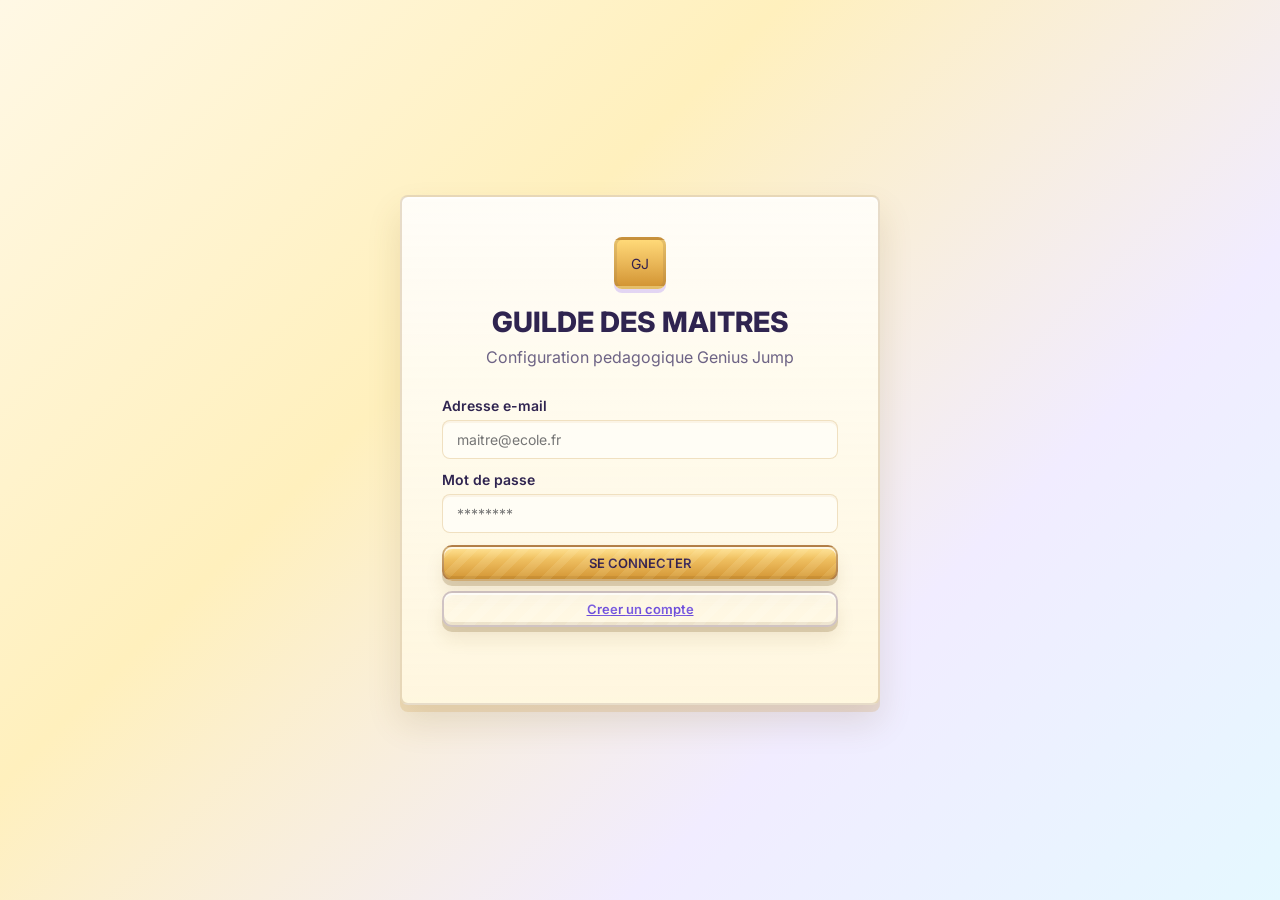
==== commit 41e4d7d0: "ajout systme lecon" ====
--- a/dashboard/index.html
+++ b/dashboard/index.html
@@ -60,6 +60,7 @@
   <div id="game-app" class="dashboard-container hidden">
 
     <aside class="sidebar">
+      <button id="sidebar-toggle" class="sidebar-toggle" type="button" aria-label="Reduire le menu" aria-expanded="true" title="Reduire le menu">&lt;</button>
       <div class="sidebar-brand">
         <div class="brand-mark">GJ</div>
         <div class="brand-details">
@@ -227,6 +228,106 @@
             </table>
           </div>
         </div>
+
+        <div class="lesson-workbench">
+          <div class="questions-toolbar">
+            <h3 class="questions-toolbar-title">Fragments de lecon</h3>
+            <button type="button" id="btn-open-lesson-ai-modal" class="btn btn-ai">Generer une lecon</button>
+            <span class="questions-toolbar-spacer"></span>
+          </div>
+          <div class="questions-layout lesson-fragment-layout">
+            <div class="col-form">
+              <div class="card">
+                <div class="card-header"><h3>Ajouter un fragment</h3></div>
+                <div class="card-body">
+                  <form id="lesson-fragment-form">
+                    <div class="form-group">
+                      <label for="lf-world">Lecon cible</label>
+                      <select id="lf-world" class="form-select" required></select>
+                    </div>
+                    <div class="form-row">
+                      <div class="form-group flex-1">
+                        <label for="lf-order">Ordre</label>
+                        <input type="number" id="lf-order" min="1" value="1">
+                      </div>
+                      <div class="form-group flex-1">
+                        <label for="lf-bloom">Niveau Bloom</label>
+                        <select id="lf-bloom" class="form-select">
+                          <option value="knowledge">Memorisation</option>
+                          <option value="comprehension" selected>Comprehension</option>
+                          <option value="application">Application</option>
+                          <option value="analysis">Analyse</option>
+                          <option value="evaluation">Evaluation</option>
+                          <option value="creation">Creation</option>
+                        </select>
+                      </div>
+                    </div>
+                    <div class="form-group">
+                      <label for="lf-title">Titre du paragraphe</label>
+                      <input type="text" id="lf-title" required>
+                    </div>
+                    <div class="form-group">
+                      <label for="lf-content">Paragraphe</label>
+                      <textarea id="lf-content" rows="5" required></textarea>
+                    </div>
+                    <div class="form-group">
+                      <label for="lf-image">Image du paragraphe</label>
+                      <input type="file" id="lf-image" accept="image/*">
+                      <div id="lf-image-preview" class="lesson-image-preview hidden"></div>
+                    </div>
+                    <div class="type-container">
+                      <h4 class="ai-section-title">Question de verification</h4>
+                      <div class="form-group">
+                        <label for="lf-question">Enonce</label>
+                        <textarea id="lf-question" rows="2" required></textarea>
+                      </div>
+                      <div class="answers-grid">
+                        <div class="form-group"><label for="lf-a">A</label><input type="text" id="lf-a" required></div>
+                        <div class="form-group"><label for="lf-b">B</label><input type="text" id="lf-b" required></div>
+                        <div class="form-group"><label for="lf-c">C</label><input type="text" id="lf-c" required></div>
+                        <div class="form-group"><label for="lf-d">D</label><input type="text" id="lf-d" required></div>
+                      </div>
+                      <div class="form-row">
+                        <div class="form-group flex-1">
+                          <label for="lf-correct">Bonne reponse</label>
+                          <select id="lf-correct" class="form-select">
+                            <option value="A">A</option><option value="B">B</option>
+                            <option value="C">C</option><option value="D">D</option>
+                          </select>
+                        </div>
+                        <div class="form-group flex-1">
+                          <label for="lf-time">Temps</label>
+                          <input type="number" id="lf-time" value="20" min="10" max="120">
+                        </div>
+                        <div class="form-group flex-1">
+                          <label for="lf-xp">XP</label>
+                          <input type="number" id="lf-xp" value="50" min="10" max="300">
+                        </div>
+                      </div>
+                      <div class="form-group">
+                        <label for="lf-explanation">Explication</label>
+                        <textarea id="lf-explanation" rows="2"></textarea>
+                      </div>
+                    </div>
+                    <div class="question-actions">
+                      <button type="submit" class="btn btn-success">Ajouter le fragment</button>
+                      <button type="button" id="btn-reset-lesson-fragment" class="btn btn-secondary">Reinitialiser</button>
+                    </div>
+                    <div id="lf-feedback" class="feedback-msg"></div>
+                  </form>
+                </div>
+              </div>
+            </div>
+            <div class="col-list">
+              <div class="card">
+                <div class="card-header"><h3>Parcours (<span id="lf-count">0</span>)</h3></div>
+                <div class="card-body scrollable">
+                  <div id="lesson-fragments-list" class="lesson-fragments-list"></div>
+                </div>
+              </div>
+            </div>
+          </div>
+        </div>
       </section>
 
       <section id="panel-evaluations" class="tab-panel hidden">
@@ -505,6 +606,66 @@
         </div>
       </div>
 
+      <div id="lesson-ai-modal" class="modal ai-gen-modal hidden">
+        <div class="ai-gen-modal-content">
+          <div class="ai-gen-modal-header">
+            <h2>Atelier de generation de lecon</h2>
+            <button type="button" id="btn-close-lesson-ai-modal" class="ai-modal-close" aria-label="Fermer">&times;</button>
+          </div>
+
+          <div id="lesson-ai-loading" class="ai-gen-loading hidden">
+            <div class="ai-spinner"></div>
+            <p>Gemini fragmente la lecon et prépare les questions de verification.</p>
+          </div>
+
+          <div id="lesson-ai-config" class="ai-gen-config">
+            <div class="ai-gen-columns">
+              <div class="ai-gen-left">
+                <div class="form-group">
+                  <label for="lesson-ai-world">Lecon cible</label>
+                  <select id="lesson-ai-world" class="form-select"></select>
+                </div>
+                <div class="form-group">
+                  <label for="lesson-ai-context">Contenu de base</label>
+                  <textarea id="lesson-ai-context" rows="8" placeholder="Collez ici le cours ou les notions a transformer en fragments..."></textarea>
+                </div>
+                <div class="form-group">
+                  <label for="lesson-ai-file">Importer un support (PDF / TXT)</label>
+                  <input type="file" id="lesson-ai-file" class="ai-file-input" accept=".pdf,.txt">
+                </div>
+                <div class="form-group">
+                  <label for="lesson-ai-instructions">Consignes supplementaires</label>
+                  <textarea id="lesson-ai-instructions" rows="3" placeholder="Ex: niveau CM2, phrases simples, exemples concrets..."></textarea>
+                </div>
+              </div>
+
+              <div class="ai-gen-right">
+                <div class="form-group">
+                  <label for="lesson-ai-count">Nombre de fragments</label>
+                  <input type="number" id="lesson-ai-count" min="1" max="20" value="4">
+                </div>
+                <h4 class="ai-section-title">Niveaux Bloom (taxonomie)</h4>
+                <div id="lesson-ai-bloom-checks" class="ai-bloom-grid"></div>
+                <button type="button" id="btn-lesson-ai-generate" class="btn btn-ai btn-block">Generer les fragments</button>
+                <div id="lesson-ai-feedback" class="ai-feedback"></div>
+              </div>
+            </div>
+          </div>
+
+          <div id="lesson-ai-preview-section" class="ai-preview-section hidden">
+            <div class="ai-preview-header">
+              <h3>Previsualisation — <span id="lesson-ai-preview-count">0</span> fragment(s)</h3>
+              <div class="ai-preview-actions">
+                <button type="button" id="btn-lesson-ai-back" class="btn btn-secondary">Reconfigurer</button>
+                <button type="button" id="btn-lesson-ai-import" class="btn btn-success">Charger dans la lecon</button>
+              </div>
+            </div>
+            <div id="lesson-ai-preview-list" class="ai-preview-list"></div>
+            <div id="lesson-ai-import-feedback" class="ai-feedback"></div>
+          </div>
+        </div>
+      </div>
+
     </main>
   </div>
 
--- a/dashboard/style.css
+++ b/dashboard/style.css
@@ -2241,3 +2241,310 @@
 ::-webkit-scrollbar-thumb:hover {
   background: #a78bfa;
 }
+
+/* ─── COLLAPSIBLE SIDEBAR + COMPACT TEACHER CONTENT ────────────────────────── */
+.sidebar {
+  position: relative;
+  flex: 0 0 260px;
+  width: 260px;
+  min-width: 260px;
+  overflow: visible;
+  transition: flex-basis 0.18s ease, width 0.18s ease, min-width 0.18s ease;
+}
+
+.sidebar-toggle {
+  position: absolute;
+  top: 10px;
+  right: -18px;
+  z-index: 5;
+  width: 36px;
+  height: 36px;
+  border-radius: 10px;
+  border: 2px solid rgba(161, 126, 72, 0.28);
+  background:
+    linear-gradient(180deg, #ffd978, #e9b657 52%, #d39534);
+  color: #34224e;
+  font-size: 20px;
+  font-weight: 800;
+  cursor: pointer;
+  box-shadow:
+    0 4px 0 rgba(116, 82, 24, 0.22),
+    inset 0 2px 0 rgba(255,255,255,0.72);
+}
+
+.dashboard-container.sidebar-collapsed .sidebar {
+  flex-basis: 76px;
+  width: 76px;
+  min-width: 76px;
+}
+
+.dashboard-container.sidebar-collapsed .brand-details,
+.dashboard-container.sidebar-collapsed .user-info {
+  display: none;
+}
+
+.dashboard-container.sidebar-collapsed .brand-details {
+  width: 0;
+}
+
+.dashboard-container.sidebar-collapsed .sidebar-brand,
+.dashboard-container.sidebar-collapsed .sidebar-user {
+  justify-content: center;
+  padding-left: 10px;
+  padding-right: 10px;
+  gap: 0;
+}
+
+.dashboard-container.sidebar-collapsed .sidebar-menu {
+  align-items: center;
+  padding-left: 8px;
+  padding-right: 8px;
+  overflow-x: hidden;
+}
+
+.dashboard-container.sidebar-collapsed .menu-item {
+  width: 44px;
+  height: 44px;
+  min-height: 44px;
+  justify-content: center;
+  padding: 0;
+  font-size: 0;
+}
+
+.dashboard-container.sidebar-collapsed .menu-item::after {
+  content: attr(data-short);
+  font-size: 0.75rem;
+  font-weight: 800;
+  color: inherit;
+}
+
+.dashboard-container.sidebar-collapsed .btn-logout {
+  width: 34px;
+  height: 30px;
+  margin-left: 0;
+  margin-top: 8px;
+  padding: 0;
+}
+
+.dashboard-container.sidebar-collapsed .sidebar-user {
+  flex-direction: column;
+}
+
+.dashboard-container.sidebar-collapsed .user-avatar {
+  width: 38px;
+  height: 38px;
+}
+
+.content-area {
+  min-width: 0;
+}
+
+.content-header {
+  padding: 12px 20px;
+}
+
+.tab-panel {
+  padding: 16px 18px;
+}
+
+.card {
+  margin-bottom: 14px;
+}
+
+.card-header {
+  padding: 9px 14px;
+}
+
+.card-body {
+  padding: 14px;
+}
+
+.stats-grid {
+  grid-template-columns: repeat(auto-fit, minmax(150px, 1fr));
+  gap: 12px;
+  margin-bottom: 14px;
+}
+
+.stat-card {
+  padding: 14px;
+  gap: 12px;
+}
+
+.stat-icon {
+  width: 42px;
+  height: 42px;
+}
+
+.stat-details h4 {
+  font-size: 16px;
+}
+
+.stat-details p,
+.data-table td,
+.content-header p,
+.form-group input,
+.form-group textarea,
+.form-group select,
+.form-select {
+  font-size: 0.875rem;
+}
+
+.data-table {
+  table-layout: auto;
+  min-width: 0 !important;
+  width: 100%;
+}
+
+.data-table th,
+.data-table td {
+  padding: 8px 10px;
+  white-space: normal;
+}
+
+.card-body {
+  overflow-x: auto;
+}
+
+.questions-toolbar {
+  padding: 10px 12px;
+  gap: 10px;
+}
+
+.questions-layout {
+  grid-template-columns: minmax(300px, 0.8fr) minmax(360px, 1.2fr);
+  gap: 14px;
+}
+
+.col-form .card {
+  max-height: calc(100vh - 112px);
+}
+
+.col-list .card-body.scrollable {
+  max-height: calc(100vh - 164px);
+}
+
+.form-group {
+  margin-bottom: 12px;
+}
+
+.form-row,
+.answers-grid,
+.ai-type-counts-grid,
+.ai-bloom-grid {
+  gap: 8px;
+}
+
+.type-container {
+  padding: 12px;
+}
+
+.btn {
+  padding: 8px 14px;
+  font-size: 0.8125rem;
+}
+
+.btn-sm {
+  padding: 5px 8px;
+}
+
+.ai-gen-config,
+.ai-preview-section {
+  padding: 16px;
+}
+
+.ai-gen-columns {
+  grid-template-columns: minmax(320px, 1fr) minmax(280px, 0.82fr);
+  gap: 16px;
+}
+
+.ai-preview-list {
+  max-height: 50vh;
+}
+
+@media (max-width: 1100px) {
+  .questions-layout,
+  .ai-gen-columns {
+    grid-template-columns: 1fr;
+  }
+}
+
+.lesson-workbench {
+  margin-top: 16px;
+}
+
+.lesson-fragment-layout {
+  align-items: start;
+}
+
+.lesson-image-preview,
+.lesson-fragment-thumb {
+  border: 1.5px solid rgba(200, 146, 55, 0.28);
+  border-radius: 8px;
+  background: #fffdf5;
+  overflow: hidden;
+}
+
+.lesson-image-preview {
+  width: 160px;
+  aspect-ratio: 16 / 10;
+  margin-top: 8px;
+}
+
+.lesson-image-preview img,
+.lesson-fragment-thumb img {
+  width: 100%;
+  height: 100%;
+  object-fit: cover;
+  display: block;
+}
+
+.lesson-fragments-list {
+  display: flex;
+  flex-direction: column;
+  gap: 10px;
+}
+
+.lesson-fragment-card {
+  display: grid;
+  grid-template-columns: 92px 1fr auto;
+  gap: 12px;
+  align-items: start;
+  padding: 12px;
+  border: 1.5px solid rgba(200, 146, 55, 0.22);
+  border-radius: 8px;
+  background: linear-gradient(180deg, #fffdf5, #fff7df);
+}
+
+.lesson-fragment-thumb {
+  width: 92px;
+  aspect-ratio: 1;
+  display: grid;
+  place-items: center;
+  padding: 6px;
+  font-size: 0.72rem;
+  color: #6d6385;
+}
+
+.lesson-fragment-meta,
+.lesson-image-suggestion {
+  color: #6d6385;
+  font-size: 0.78rem;
+}
+
+.lesson-fragment-main h4,
+.lesson-preview-card h4 {
+  margin: 2px 0 6px;
+  color: #2f2450;
+}
+
+.lesson-fragment-main p,
+.lesson-preview-card p {
+  margin-bottom: 8px;
+  line-height: 1.45;
+}
+
+@media (max-width: 700px) {
+  .lesson-fragment-card {
+    grid-template-columns: 1fr;
+  }
+}
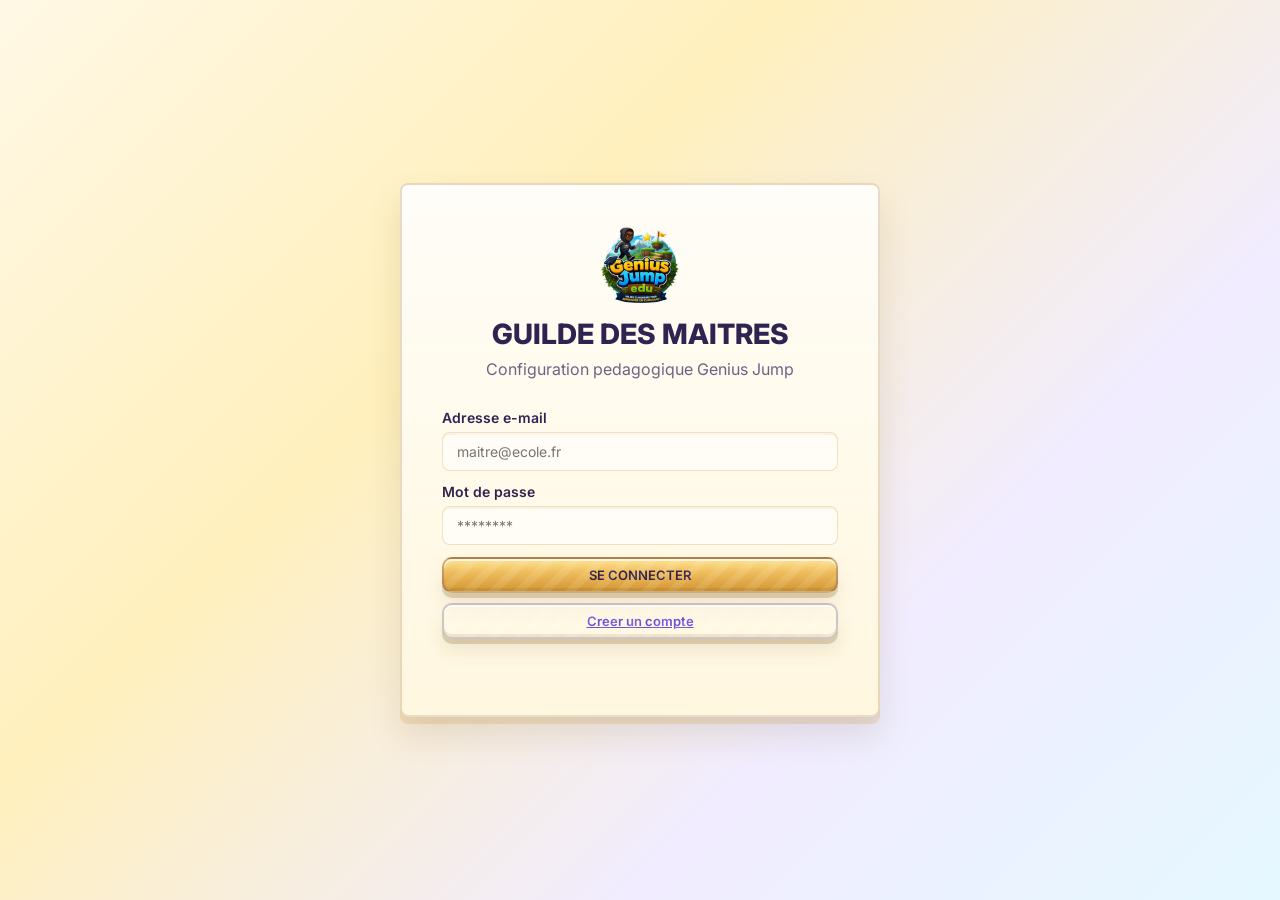
==== commit bd72c758: "refactorisation interface" ====
--- a/dashboard/index.html
+++ b/dashboard/index.html
@@ -14,7 +14,7 @@
   <div id="auth-overlay" class="auth-overlay">
     <div class="auth-card">
       <div class="auth-header">
-        <div class="auth-logo-mark">GJ</div>
+        <img src="../logo_genius.png" alt="Genius Logo" class="auth-logo-img">
         <h2>GUILDE DES MAITRES</h2>
         <p>Configuration pedagogique Genius Jump</p>
       </div>
@@ -62,7 +62,7 @@
     <aside class="sidebar">
       <button id="sidebar-toggle" class="sidebar-toggle" type="button" aria-label="Reduire le menu" aria-expanded="true" title="Reduire le menu">&lt;</button>
       <div class="sidebar-brand">
-        <div class="brand-mark">GJ</div>
+        <img src="../logo_genius.png" alt="Genius Logo" class="brand-logo-img">
         <div class="brand-details">
           <h3>GENIUS JUMP</h3>
           <span>Portail Enseignant</span>
@@ -70,12 +70,42 @@
       </div>
 
       <nav class="sidebar-menu">
-        <a href="#" class="menu-item active" data-tab="dashboard">Tableau de bord</a>
-        <a href="#" class="menu-item" data-tab="classes">Classes</a>
-        <a href="#" class="menu-item" data-tab="lessons">Lecons</a>
-        <a href="#" class="menu-item" data-tab="evaluations">Evaluations</a>
-        <a href="#" class="menu-item" data-tab="questions">Questions</a>
-        <a href="#" class="menu-item" data-tab="results">Resultats</a>
+        <a href="#" class="menu-item active" data-tab="dashboard">
+          <img class="menu-icon-img" src="../icones/boar.png" alt="" aria-hidden="true">
+          <span class="menu-label">Tableau de bord</span>
+        </a>
+        <a href="#" class="menu-item" data-tab="classes">
+          <img class="menu-icon-img" src="../icones/classe.png" alt="" aria-hidden="true">
+          <span class="menu-label">Classes</span>
+        </a>
+        <a href="#" class="menu-item" data-tab="lessons">
+          <img class="menu-icon-img" src="../icones/session.png" alt="" aria-hidden="true">
+          <span class="menu-label">Lecons</span>
+        </a>
+        <a href="#" class="menu-item" data-tab="evaluations">
+          <img class="menu-icon-img" src="../icones/evaluation.png" alt="" aria-hidden="true">
+          <span class="menu-label">Evaluations</span>
+        </a>
+        <a href="#" class="menu-item" data-tab="questions">
+          <img class="menu-icon-img" src="../icones/question.png" alt="" aria-hidden="true">
+          <span class="menu-label">Questions</span>
+        </a>
+        <a href="#" class="menu-item" data-tab="results">
+          <img class="menu-icon-img" src="../icones/resultat.png" alt="" aria-hidden="true">
+          <span class="menu-label">Resultats</span>
+        </a>
+        <a href="#" class="menu-item" data-tab="leaderboard">
+          <img class="menu-icon-img" src="../icones/classement.png" alt="" aria-hidden="true">
+          <span class="menu-label">Classements</span>
+        </a>
+        <a href="#" class="menu-item" data-tab="inventory">
+          <img class="menu-icon-img" src="../coin.png" alt="" aria-hidden="true">
+          <span class="menu-label">Inventaires</span>
+        </a>
+        <a href="#" class="menu-item" data-tab="settings">
+          <img class="menu-icon-img" src="../switch_button.png" alt="" aria-hidden="true">
+          <span class="menu-label">Parametres</span>
+        </a>
       </nav>
 
       <div class="sidebar-user">
@@ -110,23 +140,41 @@
       </header>
 
       <section id="panel-dashboard" class="tab-panel">
+        <div class="dashboard-filter-bar">
+          <label for="dashboard-mode-filter">Filtre analyse</label>
+          <select id="dashboard-mode-filter" class="form-select">
+            <option value="all">Toutes les activites</option>
+            <option value="lesson">Lecons</option>
+            <option value="eval">Evaluations</option>
+          </select>
+          <select id="dashboard-world-filter" class="form-select">
+            <option value="">Toutes</option>
+          </select>
+        </div>
+
         <div class="stats-grid">
           <div class="stat-card">
-            <div class="stat-icon bg-blue">E</div>
+            <div class="stat-icon">
+              <img src="../icones/groupe_eleves.png" alt="" aria-hidden="true">
+            </div>
             <div class="stat-details">
               <h4 id="stat-active">0</h4>
               <p>Eleves actifs</p>
             </div>
           </div>
           <div class="stat-card">
-            <div class="stat-icon bg-green">%</div>
+            <div class="stat-icon">
+              <img src="../icones/resultat.png" alt="" aria-hidden="true">
+            </div>
             <div class="stat-details">
               <h4 id="stat-avg">0%</h4>
               <p>Taux moyen</p>
             </div>
           </div>
           <div class="stat-card">
-            <div class="stat-icon bg-purple">Q</div>
+            <div class="stat-icon">
+              <img src="../icones/session.png" alt="" aria-hidden="true">
+            </div>
             <div class="stat-details">
               <h4 id="stat-sessions">0</h4>
               <p>Sessions</p>
@@ -134,9 +182,19 @@
           </div>
         </div>
 
-        <div class="dashboard-row">
-          <div class="card flex-1">
-            <div class="card-header"><h3>Classement XP</h3></div>
+        <div class="dashboard-analytics">
+          <div class="card analytics-card">
+            <div class="card-header">
+              <h3><img class="title-icon-img" src="../icones/evaluation.png" alt="" aria-hidden="true">Radar des competences</h3>
+            </div>
+            <div class="card-body">
+              <div id="stats-radar-chart" class="radar-chart"></div>
+            </div>
+          </div>
+          <div class="card analytics-card">
+            <div class="card-header">
+              <h3><img class="title-icon-img" src="../icones/classement.png" alt="" aria-hidden="true">Classement XP</h3>
+            </div>
             <div class="card-body scrollable">
               <table class="data-table">
                 <thead>
@@ -148,8 +206,21 @@
               </table>
             </div>
           </div>
+        </div>
+
+        <div class="dashboard-row">
           <div class="card flex-1">
-            <div class="card-header"><h3>Questions difficiles</h3></div>
+            <div class="card-header">
+              <h3><img class="title-icon-img" src="../icones/classement.png" alt="" aria-hidden="true">Progression XP</h3>
+            </div>
+            <div class="card-body">
+              <div id="stats-bar-chart" class="bar-chart"></div>
+            </div>
+          </div>
+          <div class="card flex-1">
+            <div class="card-header">
+              <h3><img class="title-icon-img" src="../icones/question.png" alt="" aria-hidden="true">Questions difficiles</h3>
+            </div>
             <div class="card-body scrollable">
               <table class="data-table">
                 <thead>
@@ -303,6 +374,14 @@
                           <label for="lf-xp">XP</label>
                           <input type="number" id="lf-xp" value="50" min="10" max="300">
                         </div>
+                        <div class="form-group flex-1">
+                          <label for="lf-difficulty">Difficulte</label>
+                          <select id="lf-difficulty" class="form-select">
+                            <option value="1">Facile</option>
+                            <option value="2">Intermediaire</option>
+                            <option value="3">Difficile</option>
+                          </select>
+                        </div>
                       </div>
                       <div class="form-group">
                         <label for="lf-explanation">Explication</label>
@@ -342,13 +421,14 @@
           <div class="card-body">
             <table class="data-table">
               <thead>
-                <tr><th>Nom</th><th>Theme</th><th>Matiere</th><th>Actions</th></tr>
+                <tr><th>Nom</th><th>Theme</th><th>Matiere</th><th>Tentatives max</th><th>Actions</th></tr>
               </thead>
               <tbody id="evaluations-list-body"></tbody>
             </table>
           </div>
         </div>
       </section>
+
 
       <section id="panel-questions" class="tab-panel hidden">
         <div class="questions-toolbar">
@@ -413,6 +493,14 @@
                       <label for="q-timer">Temps (sec)</label>
                       <input type="number" id="q-timer" value="15" min="5" max="300">
                     </div>
+                    <div class="form-group flex-1">
+                      <label for="q-difficulty">Difficulte</label>
+                      <select id="q-difficulty" class="form-select">
+                        <option value="1">Facile</option>
+                        <option value="2">Intermediaire</option>
+                        <option value="3">Difficile</option>
+                      </select>
+                    </div>
                   </div>
                   <div class="form-group">
                     <label for="q-text">Enonce</label>
@@ -511,7 +599,7 @@
               <div class="card-body scrollable">
                 <table class="data-table">
                   <thead>
-                    <tr><th>Enonce</th><th>Type</th><th>Points</th><th>Activite</th><th>Actions</th></tr>
+                    <tr><th>Enonce</th><th>Type</th><th>Points</th><th>Difficulte</th><th>Actions</th></tr>
                   </thead>
                   <tbody id="questions-list-body"></tbody>
                 </table>
@@ -538,6 +626,89 @@
         </div>
       </section>
 
+      <section id="panel-leaderboard" class="tab-panel hidden">
+        <div class="card">
+          <div class="card-header"><h3><img class="title-icon-img" src="../icones/classement.png" alt="" aria-hidden="true">Classement de la classe</h3></div>
+          <div class="card-body">
+            <div id="leaderboard-podium" class="leaderboard-podium"></div>
+            <table class="data-table">
+              <thead>
+                <tr><th>Rang</th><th>Eleve</th><th>Niveau</th><th>XP</th><th>Progression</th></tr>
+              </thead>
+              <tbody id="leaderboard-body"></tbody>
+            </table>
+          </div>
+        </div>
+      </section>
+
+      <section id="panel-inventory" class="tab-panel hidden">
+        <div class="inventory-grid">
+          <div class="card">
+            <div class="card-header"><h3>Inventaire global</h3></div>
+            <div class="card-body">
+              <div id="inventory-summary" class="inventory-summary"></div>
+            </div>
+          </div>
+          <div class="card">
+            <div class="card-header"><h3>Objets par eleve</h3></div>
+            <div class="card-body">
+              <table class="data-table">
+                <thead>
+                  <tr><th>Eleve</th><th>Pieces</th><th>Badges</th><th>Potions</th><th>Artefacts</th></tr>
+                </thead>
+                <tbody id="inventory-body"></tbody>
+              </table>
+            </div>
+          </div>
+        </div>
+      </section>
+
+      <section id="panel-settings" class="tab-panel hidden">
+        <form id="settings-form" class="settings-grid">
+          <div class="card">
+            <div class="card-header"><h3>Audio</h3></div>
+            <div class="card-body settings-stack">
+              <label class="setting-toggle"><input type="checkbox" id="set-sound-enabled"> <span>Activer les sons du jeu</span></label>
+              <label class="setting-row"><span>Volume general</span><input type="range" id="set-master-volume" min="0" max="100" value="70"></label>
+              <label class="setting-row"><span>Musique</span><input type="range" id="set-music-volume" min="0" max="100" value="45"></label>
+              <label class="setting-row"><span>Effets</span><input type="range" id="set-effects-volume" min="0" max="100" value="80"></label>
+            </div>
+          </div>
+          <div class="card">
+            <div class="card-header"><h3>Gameplay eleve</h3></div>
+            <div class="card-body settings-stack">
+              <label class="setting-toggle"><input type="checkbox" id="set-show-timer"> <span>Afficher le chronometre</span></label>
+              <label class="setting-toggle"><input type="checkbox" id="set-allow-retry"> <span>Autoriser une seconde tentative en lecon</span></label>
+              <label class="setting-row"><span>Difficulte par defaut</span>
+                <select id="set-default-difficulty" class="form-select">
+                  <option value="1">Facile</option>
+                  <option value="2">Intermediaire</option>
+                  <option value="3">Difficile</option>
+                </select>
+              </label>
+            </div>
+          </div>
+          <div class="card">
+            <div class="card-header"><h3>Affichage</h3></div>
+            <div class="card-body settings-stack">
+              <label class="setting-toggle"><input type="checkbox" id="set-reduced-motion"> <span>Reduire les animations</span></label>
+              <label class="setting-toggle"><input type="checkbox" id="set-high-contrast"> <span>Contraste renforce</span></label>
+              <label class="setting-row"><span>Theme des plateformes</span>
+                <select id="set-platform-theme" class="form-select">
+                  <option value="difficulty">Couleur par difficulte</option>
+                  <option value="classic">Classique</option>
+                </select>
+              </label>
+            </div>
+          </div>
+          <div class="settings-actions">
+            <button type="submit" class="btn btn-success">Enregistrer les parametres</button>
+            <button type="button" id="btn-reset-settings" class="btn btn-secondary">Reinitialiser</button>
+            <span id="settings-feedback" class="feedback-msg"></span>
+          </div>
+        </form>
+      </section>
+
       <!-- Modal générateur IA -->
       <div id="ai-gen-modal" class="modal ai-gen-modal hidden">
         <div class="ai-gen-modal-content">
@@ -687,6 +858,11 @@
           <label for="world-subject-input">Matiere</label>
           <input type="text" id="world-subject-input" value="Mathematiques">
         </div>
+        <div class="form-group" id="world-max-attempts-group" style="display:none">
+          <label for="world-max-attempts-input">Nombre max de tentatives</label>
+          <input type="number" id="world-max-attempts-input" min="1" value="3">
+          <small style="color:#94a3b8">Quand l'eleve atteint ce nombre en mode evaluation, un game over est declenche avec bilan.</small>
+        </div>
         <div class="modal-buttons">
           <button type="button" id="btn-close-world-modal" class="btn btn-secondary">Annuler</button>
           <button type="submit" class="btn btn-success">Enregistrer</button>
--- a/dashboard/style.css
+++ b/dashboard/style.css
@@ -77,6 +77,17 @@
   flex-shrink: 0;
 }
 .auth-logo { display: none; }
+.auth-logo-img {
+  width: 80px;
+  height: 80px;
+  margin: 0 auto 12px;
+  display: block;
+}
+.brand-logo-img {
+  width: 44px;
+  height: 44px;
+  flex-shrink: 0;
+}
 
 .auth-header h2 {
   font-family: var(--font-ui);
@@ -420,6 +431,43 @@
 .badge-dragdrop_image { background: #c0392b; color: #fff; }
 .badge-matching     { background: #16a085; color: #fff; }
 .badge-missing_words { background: #7d3c98; color: #fff; }
+
+.difficulty-pill {
+  display: inline-flex;
+  align-items: center;
+  padding: 4px 8px;
+  border-radius: 999px;
+  font-size: 0.75rem;
+  font-weight: 800;
+}
+
+.difficulty-1 { background: rgba(34,197,94,0.16); color: #22c55e; }
+.difficulty-2 { background: rgba(245,158,11,0.18); color: #f59e0b; }
+.difficulty-3 { background: rgba(239,68,68,0.18); color: #ef4444; }
+
+.student-identity {
+  display: inline-flex;
+  align-items: center;
+  gap: 9px;
+  min-width: 0;
+}
+
+.student-avatar {
+  width: 34px;
+  height: 34px;
+  border-radius: 8px;
+  border: 2px solid rgba(245,158,11,0.48);
+  background: rgba(255,255,255,0.08);
+  object-fit: cover;
+  image-rendering: pixelated;
+  flex: 0 0 34px;
+}
+
+.student-avatar.large {
+  width: 54px;
+  height: 54px;
+  flex-basis: 54px;
+}
 
 /* ─── TOOLBAR ────────────────────────────────────────────────────────────────── */
 .toolbar {
@@ -2543,8 +2591,422 @@
   line-height: 1.45;
 }
 
+.lesson-fragment-actions {
+  display: flex;
+  flex-direction: column;
+  gap: 8px;
+}
+
 @media (max-width: 700px) {
   .lesson-fragment-card {
     grid-template-columns: 1fr;
   }
 }
+
+/* Icon image labels */
+.menu-item {
+  gap: 10px;
+}
+
+.menu-icon-img {
+  width: 24px;
+  height: 24px;
+  object-fit: contain;
+  flex: 0 0 24px;
+}
+
+.menu-label {
+  min-width: 0;
+  overflow: hidden;
+  text-overflow: ellipsis;
+}
+
+.dashboard-container.sidebar-collapsed .menu-label {
+  display: none;
+}
+
+.dashboard-container.sidebar-collapsed .menu-item::after {
+  content: none;
+}
+
+.dashboard-container.sidebar-collapsed .menu-icon-img {
+  width: 28px;
+  height: 28px;
+  flex-basis: 28px;
+}
+
+.card-header h3 {
+  display: flex;
+  align-items: center;
+  gap: 8px;
+}
+
+.title-icon-img {
+  width: 24px;
+  height: 24px;
+  object-fit: contain;
+  flex: 0 0 24px;
+}
+
+.stat-icon {
+  background: rgba(255,255,255,0.65);
+  display: flex;
+  align-items: center;
+  justify-content: center;
+  flex: 0 0 42px;
+}
+
+.stat-icon img {
+  width: 30px;
+  height: 30px;
+  object-fit: contain;
+}
+
+/* Advanced gamified dashboard analytics */
+.dashboard-filter-bar {
+  display: flex;
+  align-items: center;
+  justify-content: flex-end;
+  flex-wrap: wrap;
+  gap: 10px;
+  margin-bottom: 14px;
+}
+
+.dashboard-filter-bar label {
+  color: #6d6385;
+  font-size: 0.82rem;
+  font-weight: 800;
+}
+
+.dashboard-filter-bar .form-select {
+  width: min(260px, 100%);
+}
+
+#dashboard-world-filter {
+  min-width: 240px;
+}
+
+.dashboard-analytics {
+  display: grid;
+  grid-template-columns: repeat(2, minmax(280px, 1fr));
+  gap: 14px;
+  margin-bottom: 14px;
+}
+
+.analytics-card .card-body {
+  min-height: 270px;
+  display: flex;
+  align-items: center;
+  justify-content: center;
+}
+
+.radar-chart,
+.bar-chart {
+  width: 100%;
+  min-height: 230px;
+}
+
+.radar-chart svg {
+  width: 100%;
+  height: 230px;
+  filter: drop-shadow(0 10px 16px rgba(116, 82, 24, 0.14));
+}
+
+.radar-grid {
+  fill: rgba(255, 240, 189, 0.72);
+  stroke: rgba(126, 87, 230, 0.28);
+  stroke-width: 2;
+}
+
+.radar-grid-inner {
+  fill: rgba(255, 253, 245, 0.58);
+}
+
+.radar-axis {
+  stroke: rgba(126, 87, 230, 0.22);
+  stroke-width: 1.5;
+}
+
+.radar-area {
+  fill: rgba(85, 207, 179, 0.42);
+  stroke: #24a88a;
+  stroke-width: 3;
+}
+
+.radar-dot {
+  fill: #ffd978;
+  stroke: #7e57e6;
+  stroke-width: 2;
+}
+
+.radar-label {
+  fill: #2f2450;
+  font-size: 0.66rem;
+  font-weight: 800;
+}
+
+.bar-chart {
+  display: grid;
+  grid-template-columns: repeat(8, minmax(28px, 1fr));
+  align-items: end;
+  gap: 10px;
+  padding: 14px 8px 0;
+}
+
+.bar-chart-item {
+  min-width: 0;
+  display: grid;
+  grid-template-rows: auto 1fr auto;
+  gap: 6px;
+  height: 220px;
+  text-align: center;
+}
+
+.bar-chart-value {
+  color: #7c4a0f;
+  font-size: 0.72rem;
+  font-weight: 800;
+}
+
+.bar-chart-track {
+  position: relative;
+  height: 160px;
+  border-radius: 10px 10px 6px 6px;
+  background: linear-gradient(180deg, #fffdf5, #fff0bd);
+  border: 1.5px solid rgba(200, 146, 55, 0.24);
+  overflow: hidden;
+  box-shadow: inset 0 2px 0 rgba(255,255,255,0.8);
+}
+
+.bar-chart-fill {
+  position: absolute;
+  left: 0;
+  right: 0;
+  bottom: 0;
+  border-radius: 10px 10px 4px 4px;
+  background: linear-gradient(180deg, #78e0c8, #24a88a);
+  box-shadow: inset 0 2px 0 rgba(255,255,255,0.44);
+}
+
+.bar-chart-fill.rank-1 {
+  background: linear-gradient(180deg, #ffd978, #d39534);
+}
+
+.bar-chart-fill.rank-2,
+.bar-chart-fill.rank-3 {
+  background: linear-gradient(180deg, #c2b0ff, #7e57e6);
+}
+
+.bar-chart-label {
+  min-width: 0;
+  overflow: hidden;
+  text-overflow: ellipsis;
+  color: #6d6385;
+  font-size: 0.68rem;
+  font-weight: 700;
+}
+
+.chart-empty {
+  grid-column: 1 / -1;
+  align-self: center;
+  color: #6d6385;
+  text-align: center;
+}
+
+.leaderboard-podium {
+  display: grid;
+  grid-template-columns: repeat(3, minmax(140px, 1fr));
+  gap: 12px;
+  margin-bottom: 18px;
+}
+
+.podium-card {
+  display: grid;
+  justify-items: center;
+  gap: 6px;
+  padding: 14px;
+  border-radius: 8px;
+  background: rgba(255,255,255,0.06);
+  border: 1.5px solid rgba(245,158,11,0.28);
+}
+
+.podium-card.rank-1 {
+  background: rgba(245,158,11,0.16);
+  border-color: rgba(245,158,11,0.7);
+}
+
+.podium-rank {
+  color: var(--gold);
+  font-weight: 900;
+}
+
+.mini-progress {
+  width: 100%;
+  min-width: 110px;
+  height: 8px;
+  border-radius: 999px;
+  overflow: hidden;
+  background: rgba(255,255,255,0.08);
+}
+
+.mini-progress span {
+  display: block;
+  height: 100%;
+  background: linear-gradient(90deg, #22c55e, #f59e0b);
+}
+
+.inventory-grid,
+.settings-grid {
+  display: grid;
+  grid-template-columns: minmax(260px, 0.75fr) minmax(320px, 1.25fr);
+  gap: 16px;
+}
+
+.settings-grid {
+  grid-template-columns: repeat(3, minmax(240px, 1fr));
+}
+
+.inventory-summary {
+  display: grid;
+  grid-template-columns: repeat(2, minmax(110px, 1fr));
+  gap: 12px;
+}
+
+.inventory-stat {
+  padding: 14px;
+  border-radius: 8px;
+  border: 1.5px solid rgba(99,102,241,0.32);
+  background: rgba(255,255,255,0.06);
+}
+
+.inventory-stat strong {
+  display: block;
+  color: var(--gold);
+  font-size: 1.6rem;
+}
+
+.inventory-stat span {
+  color: var(--muted);
+  font-weight: 700;
+}
+
+.settings-stack {
+  display: grid;
+  gap: 14px;
+}
+
+.setting-toggle,
+.setting-row {
+  display: grid;
+  gap: 8px;
+  color: var(--text);
+  font-weight: 700;
+}
+
+.setting-toggle {
+  grid-template-columns: auto 1fr;
+  align-items: center;
+}
+
+.setting-row input[type="range"] {
+  width: 100%;
+}
+
+.settings-actions {
+  grid-column: 1 / -1;
+  display: flex;
+  align-items: center;
+  gap: 12px;
+  flex-wrap: wrap;
+}
+
+@media (max-width: 1000px) {
+  .leaderboard-podium,
+  .inventory-grid,
+  .settings-grid {
+    grid-template-columns: 1fr;
+  }
+}
+
+.lesson-preview-edit {
+  margin-top: 12px;
+}
+
+.lesson-preview-edit input,
+.lesson-preview-edit textarea,
+.lesson-preview-edit select {
+  background: #fffdf5;
+  border: 1.5px solid rgba(200, 146, 55, 0.28);
+  color: #2f2450;
+  border-radius: 8px;
+  padding: 9px 11px;
+  width: 100%;
+}
+
+@media (max-width: 900px) {
+  .dashboard-analytics {
+    grid-template-columns: 1fr;
+  }
+
+  .bar-chart {
+    grid-template-columns: repeat(4, minmax(34px, 1fr));
+  }
+}
+
+/* Internal scroll for the lessons workspace */
+.dashboard-container {
+  height: 100vh;
+  overflow: hidden;
+}
+
+.content-area {
+  height: 100vh;
+}
+
+#panel-lessons {
+  max-height: calc(100vh - 74px);
+  overflow-y: auto;
+}
+
+#panel-lessons .lesson-workbench {
+  margin-top: 16px;
+}
+
+#panel-lessons .lesson-fragment-layout {
+  align-items: stretch;
+}
+
+#panel-lessons .lesson-fragment-layout .col-form,
+#panel-lessons .lesson-fragment-layout .col-list {
+  display: flex;
+  min-height: 0;
+}
+
+#panel-lessons .lesson-fragment-layout .card {
+  width: 100%;
+  height: min(620px, calc(100vh - 285px));
+  min-height: 430px;
+  display: flex;
+  flex-direction: column;
+  position: static;
+  max-height: none;
+  margin-bottom: 0;
+}
+
+#panel-lessons .lesson-fragment-layout .card-body {
+  min-height: 0;
+  overflow-y: auto;
+}
+
+@media (max-width: 1100px) {
+  #panel-lessons {
+    height: auto;
+    max-height: none;
+    overflow: visible;
+  }
+
+  #panel-lessons .lesson-fragment-layout .card {
+    height: auto;
+    min-height: 0;
+  }
+}
